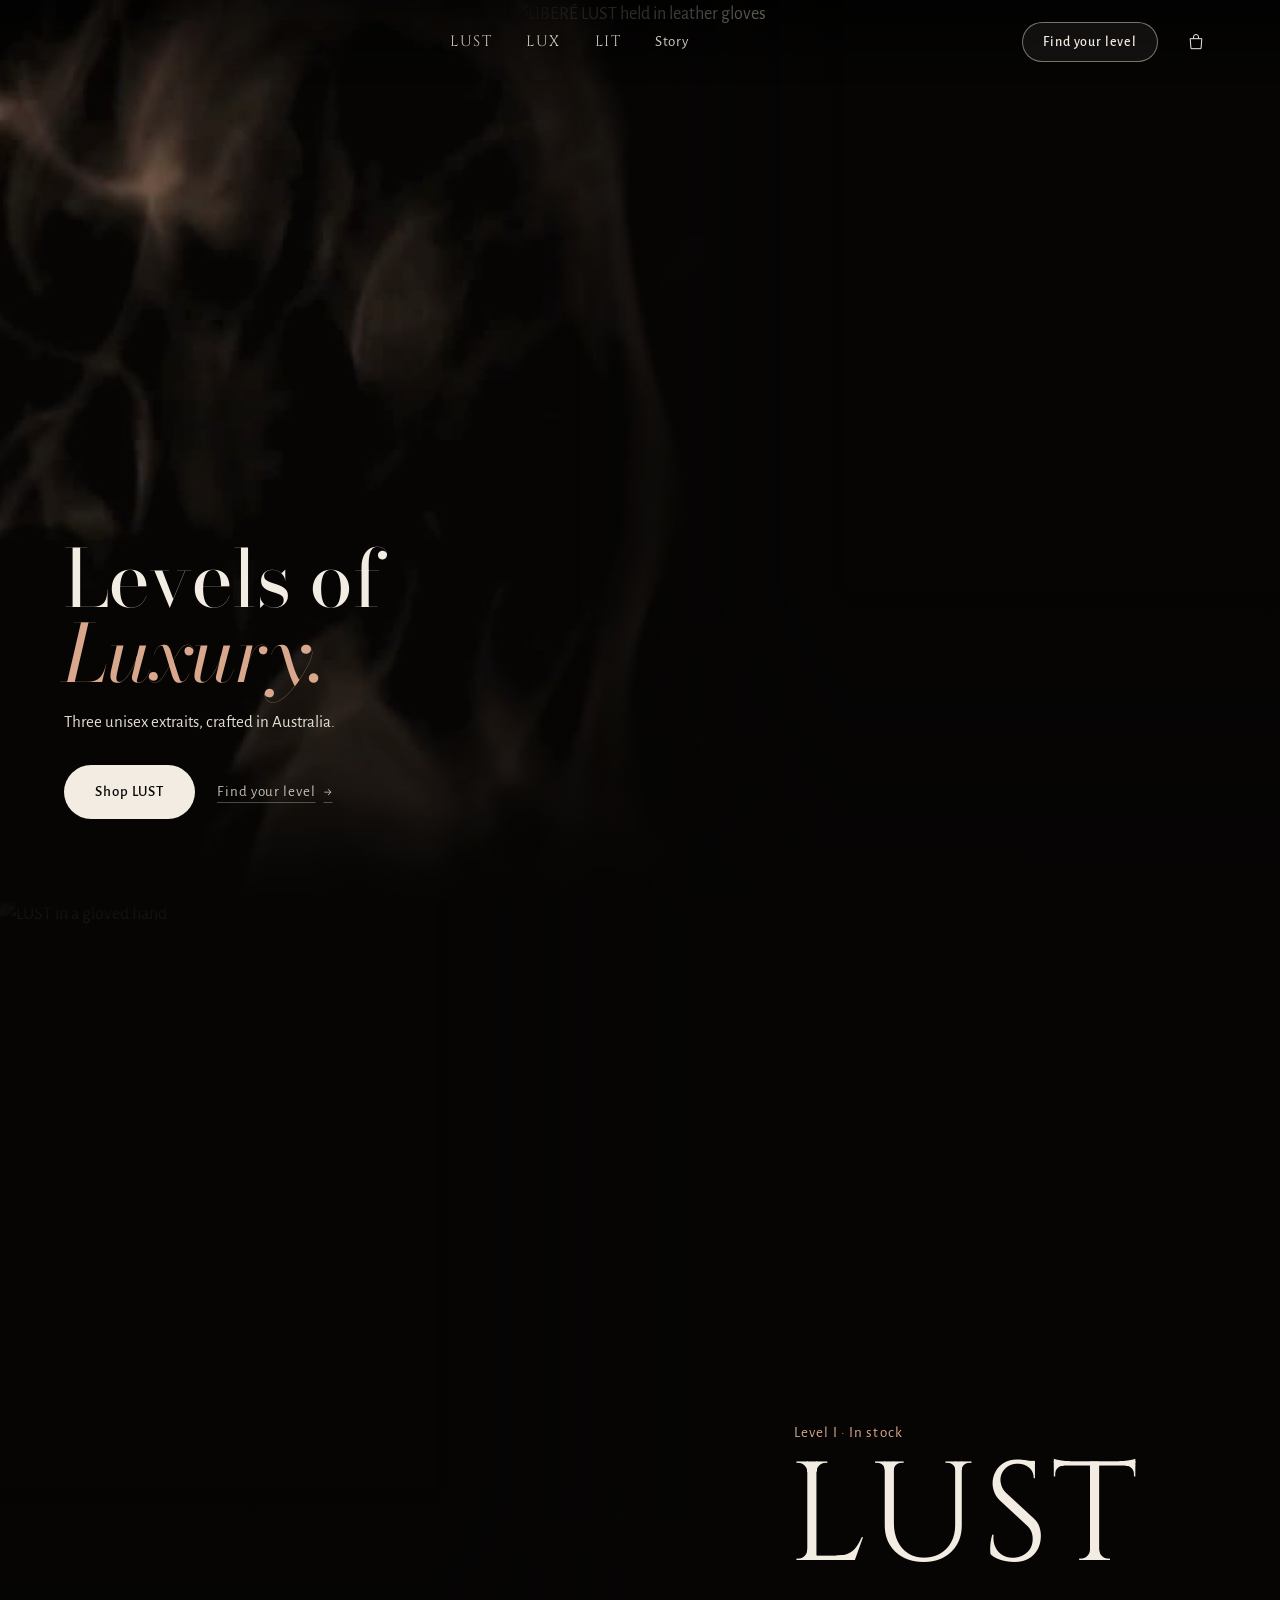
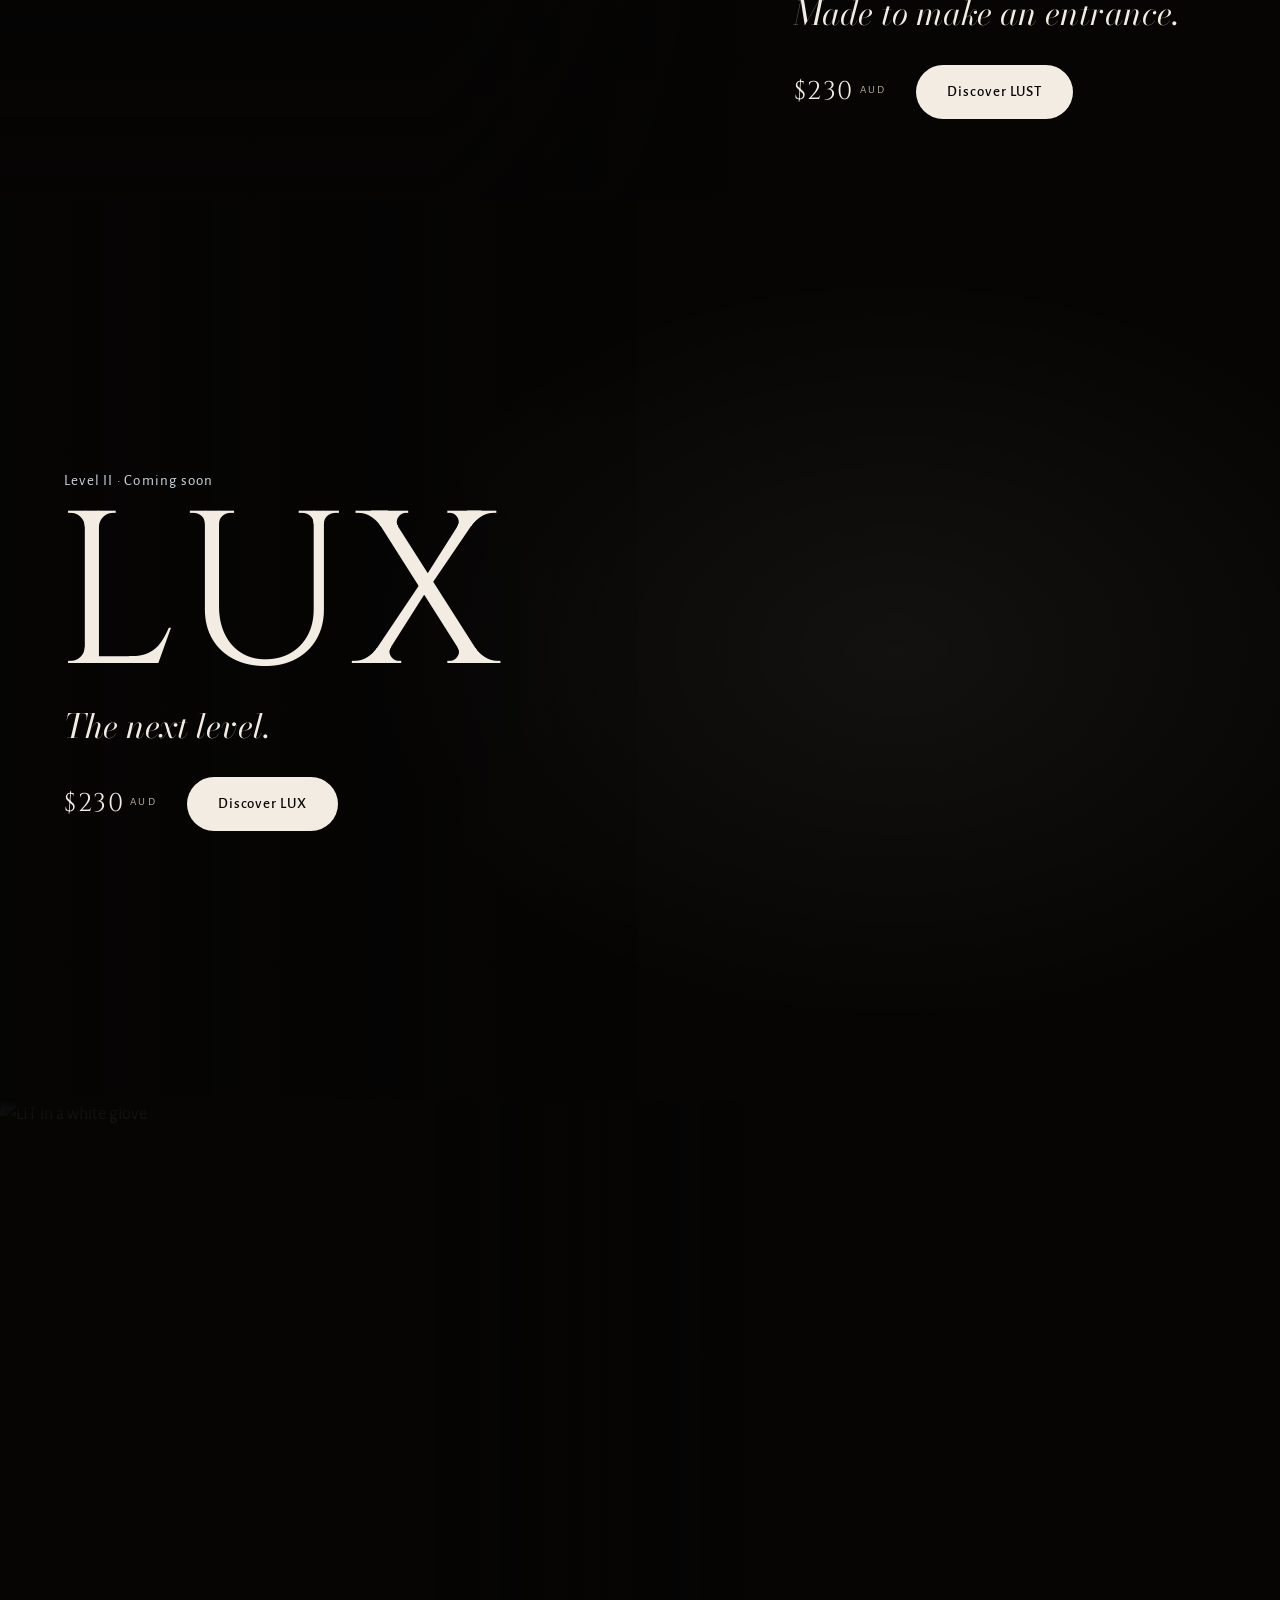
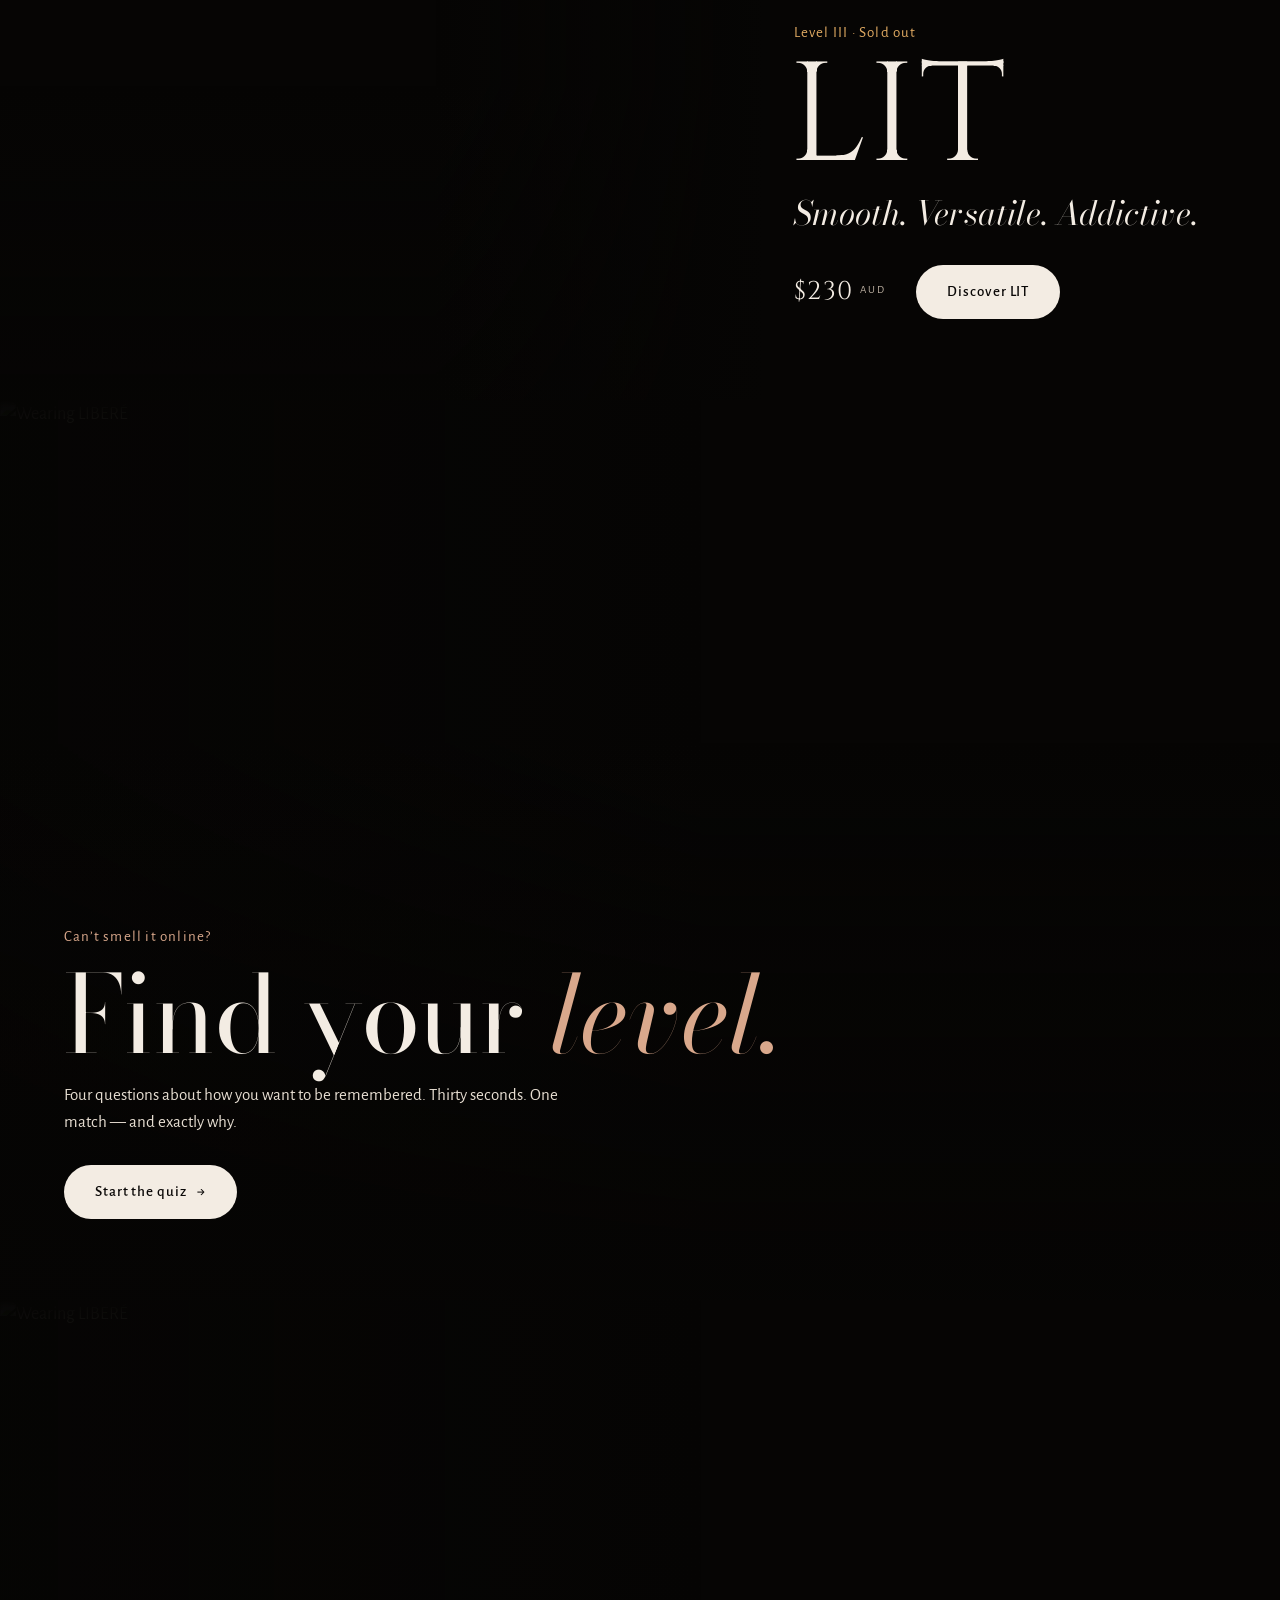
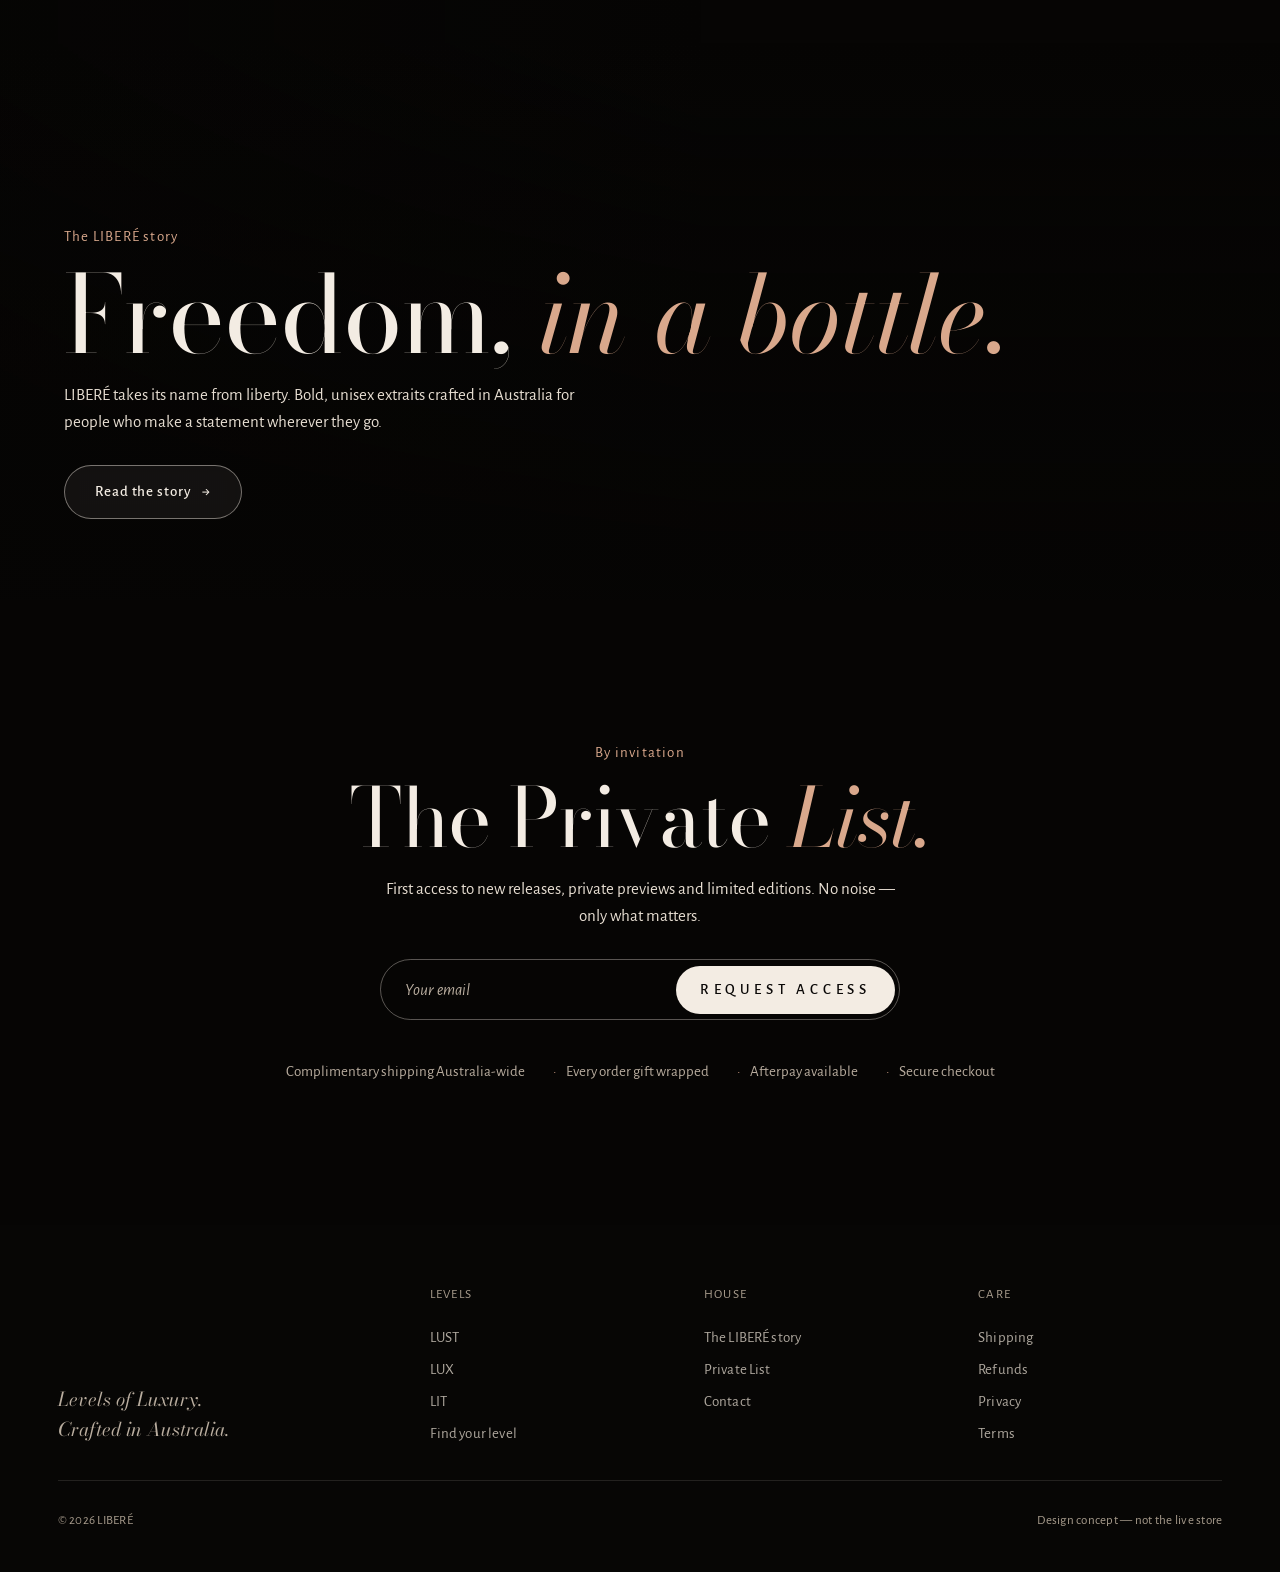
==== index.html @ 833106d1 "Curated product galleries: consistent frame, glowing studio shots, swipe hint" ====
<!doctype html>
<html lang="en">
<head>
<meta charset="utf-8">
<meta name="viewport" content="width=device-width, initial-scale=1, viewport-fit=cover">
<meta name="robots" content="noindex, nofollow">
<title>LIBERÉ — Levels of Luxury · Concept</title>
<meta name="theme-color" content="#0a0807">
<meta name="description" content="LIBERÉ — Levels of Luxury. Three unisex extraits de parfum crafted in Australia.">
<link rel="preconnect" href="https://fonts.googleapis.com">
<link rel="preconnect" href="https://fonts.gstatic.com" crossorigin>
<link href="https://fonts.googleapis.com/css2?family=Bodoni+Moda:ital,opsz,wght@0,6..96,400;0,6..96,500;1,6..96,400&family=Alegreya+Sans:wght@400;500;700&family=Cinzel:wght@400;500&display=swap" rel="stylesheet">
<link rel="preload" as="image" href="https://libere.com.au/cdn/shop/files/IMG_1935_af948a53-e075-42eb-ba9a-92f4c7bffcab.jpg?v=1794709816&width=1800">
<link rel="stylesheet" href="assets/site.css?v=1794880381">
<link rel="stylesheet" href="assets/cinema.css?v=1794880381">
</head>
<body class="cine">

<header class="nav" id="nav">
  <a class="logo" href="index.html" aria-label="LIBERÉ home"><span class="mark"></span></a>
  <ul><li><a href="lust.html"><b>LUST</b></a></li><li><a href="lux.html"><b>LUX</b></a></li><li><a href="lit.html"><b>LIT</b></a></li><li><a href="index.html#story">Story</a></li></ul>
  <div class="tools">
    <a class="pill ghost hide-m" href="quiz.html">Find your level</a>
    <button class="icon-btn" aria-label="Open bag" data-open-bag><svg viewBox="0 0 24 24"><path d="M5 8h14l-1 12H6z"/><path d="M9 8V6a3 3 0 0 1 6 0v2"/></svg><span class="cart-count" data-cart-count>0</span></button>
    <button class="icon-btn burger" id="burger" aria-label="Menu" aria-expanded="false" aria-controls="drawer"><svg viewBox="0 0 24 24"><path d="M4 9h16M4 15h16"/></svg></button>
  </div>
  <nav class="lvl-tabs" aria-label="The levels"><a href="lust.html" data-level="lust"><b>LUST</b></a><a href="lux.html" data-level="lux"><b>LUX</b></a><a href="lit.html" data-level="lit"><b>LIT</b></a></nav>
</header>
<nav class="drawer" id="drawer" aria-hidden="true" aria-label="Menu">
  <div class="dr-top"><a class="logo" href="index.html" aria-label="LIBERÉ home"><span class="mark"></span></a>
    <button class="icon-btn close" id="closeDrawer" aria-label="Close menu"><svg viewBox="0 0 24 24"><path d="m6 6 12 12M18 6 6 18"/></svg></button></div>
  <p class="dr-over">The levels</p>
  <a class="dr-lvl" href="lust.html" data-level="lust">
    <img src="https://libere.com.au/cdn/shop/files/58D95605-EA02-464E-9659-6A3C3EE0C95E.png?v=1794397847&width=240" alt="" loading="lazy">
    <span><small>Level I · In stock · $230</small><b>LUST</b><em>Made to make an entrance.</em></span>
    <i aria-hidden="true">→</i>
  </a>
  <a class="dr-lvl" href="lux.html" data-level="lux">
    <img src="https://libere.com.au/cdn/shop/files/5E4721EE-E9EB-4AA7-B482-68EF5FDF4FAF.png?v=1794397898&width=240" alt="" loading="lazy">
    <span><small>Level II · Coming soon</small><b>LUX</b><em>The next level.</em></span>
    <i aria-hidden="true">→</i>
  </a>
  <a class="dr-lvl" href="lit.html" data-level="lit">
    <img src="https://libere.com.au/cdn/shop/files/F81FF836-EEA6-48CB-A019-D5317E953A60.png?v=1787125360&width=240" alt="" loading="lazy">
    <span><small>Level III · Sold out</small><b>LIT</b><em>Smooth. Versatile. Addictive.</em></span>
    <i aria-hidden="true">→</i>
  </a>
  <div class="dr-more">
    <a href="quiz.html">Find your level <span class="ar" aria-hidden="true">→</span></a>
    <a href="index.html#story">The LIBERÉ story</a>
    <a href="index.html#private">Private List</a>
    <a href="https://libere.com.au/pages/contact" target="_blank" rel="noopener">Contact</a>
  </div>
  <button class="pill ghost dr-bag" data-open-bag>Your bag · <span data-cart-count>0</span></button>
</nav>
<nav class="sec-index" id="secIndex" aria-label="On this page">
  <a href="#top" data-sec="top" aria-label="Top"><em>Top</em><span>·</span></a><a href="#lust" data-sec="lust"><em>LUST</em><span>I</span></a><a href="#lux" data-sec="lux"><em>LUX</em><span>II</span></a><a href="#lit" data-sec="lit"><em>LIT</em><span>III</span></a><a href="#story" data-sec="story"><em>Story</em><span>·</span></a>
</nav>
<main id="top">
<section class="panel in split hero-home" data-level="lust">
  <video class="hero-film" style="--fo:.85;object-position:30% 50%" autoplay muted loop playsinline preload="auto" poster="assets/film/home-smoke.jpg?v=2" aria-hidden="true"><source src="assets/film/home-smoke.mp4?v=2" type="video/mp4"></video>
  <img class="bg" src="https://libere.com.au/cdn/shop/files/IMG_1935_af948a53-e075-42eb-ba9a-92f4c7bffcab.jpg?v=1794709816&width=1800" alt="LIBERÉ LUST held in leather gloves" style="object-position:55% 40%">
  <div class="panel-in">
    <h1 class="big">Levels of <em>Luxury.</em></h1>
    <p class="copy">Three unisex extraits, crafted in Australia.</p>
    <div class="acts"><a class="pill solid" href="lust.html">Shop LUST</a><a class="tlink" href="quiz.html">Find your level <span class="ar" aria-hidden="true">→</span></a></div>
  </div>
</section>

<section class="panel split flip" id="lust" data-level="lust">
  <img class="bg" src="https://libere.com.au/cdn/shop/files/IMG_4627.jpg?v=1791805625&width=1800" alt="LUST in a gloved hand" loading="lazy">
  <div class="panel-in">
    <p class="over">Level I · In stock</p>
    <h2 class="huge">LUST</h2>
    <p class="line">Made to make an entrance.</p>
    <div class="acts"><span class="price">$230<small>AUD</small></span><a class="pill solid" href="lust.html">Discover LUST</a></div>
  </div>
</section>

<section class="panel shot" id="lux" data-level="lux">
  <img class="bg" src="https://libere.com.au/cdn/shop/files/5E4721EE-E9EB-4AA7-B482-68EF5FDF4FAF.png?v=1794397898&width=1800" alt="LIBERÉ LUX" loading="lazy">
  <video class="hero-film lazy-film" data-film="lux-water" style="--fo:0.7" muted loop playsinline preload="none" data-src="assets/film/lux-water.mp4?v=3" aria-hidden="true"></video>
  <div class="panel-in">
    <p class="over">Level II · Coming soon</p>
    <h2 class="huge">LUX</h2>
    <p class="line">The next level.</p>
    <div class="acts"><span class="price">$230<small>AUD</small></span><a class="pill solid" href="lux.html">Discover LUX</a></div>
  </div>
</section>

<section class="panel split flip" id="lit" data-level="lit">
  <img class="bg" src="https://libere.com.au/cdn/shop/files/DSC01627-Enhanced-NR.jpg?v=1786964792&width=1800" alt="LIT in a white glove" loading="lazy">
  <div class="panel-in">
    <p class="over">Level III · Sold out</p>
    <h2 class="huge">LIT</h2>
    <p class="line">Smooth. Versatile. Addictive.</p>
    <div class="acts"><span class="price">$230<small>AUD</small></span><a class="pill solid" href="lit.html">Discover LIT</a></div>
  </div>
</section>
<section class="panel" data-level="lust">
  <img class="bg" src="https://libere.com.au/cdn/shop/files/DSC01608-Enhanced-NR.jpg?v=1786964887&width=1800" alt="Wearing LIBERÉ" loading="lazy" style="object-position:50% 35%">
  <div class="panel-in">
    <p class="over">Can’t smell it online?</p>
    <h2 class="big">Find your <em>level.</em></h2>
    <p class="copy">Four questions about how you want to be remembered. Thirty seconds. One match — and exactly why.</p>
    <div class="acts"><a class="pill solid" href="quiz.html">Start the quiz <span class="ar" aria-hidden="true">→</span></a></div>
  </div>
</section>
<section class="panel" id="story" data-level="lust">
  <img class="bg" src="https://libere.com.au/cdn/shop/files/IMG_4625.jpg?v=1791801285&width=1800" alt="Wearing LIBERÉ" loading="lazy" style="object-position:50% 25%">
  <div class="panel-in">
    <p class="over">The LIBERÉ story</p>
    <h2 class="big">Freedom, <em>in a bottle.</em></h2>
    <p class="copy">LIBERÉ takes its name from liberty. Bold, unisex extraits crafted in Australia for people who make a statement wherever they go.</p>
    <div class="acts"><a class="pill ghost" href="https://libere.com.au/pages/libere-story" target="_blank" rel="noopener">Read the story <span class="ar" aria-hidden="true">→</span></a></div>
  </div>
</section>
<section class="quiet" id="private">
  <p class="over">By invitation</p>
  <h2 class="big">The Private <em>List.</em></h2>
  <p class="copy">First access to new releases, private previews and limited editions. No noise — only what matters.</p>
  <form class="join" id="join"><input type="email" required placeholder="Your email" aria-label="Email"><button type="submit">Request access</button></form>
  <div class="promise"><span>Complimentary shipping Australia-wide</span><span>Every order gift wrapped</span><span>Afterpay available</span><span>Secure checkout</span></div>
</section>
</main>

<footer>
  <div class="brand"><span class="mark" style="height:84px;margin:0 0 16px -8px" role="img" aria-label="LIBERÉ"></span><p class="foot-line">Levels of Luxury.<br>Crafted in Australia.</p></div>
  <div><h5>Levels</h5><ul><li><a href="lust.html">LUST</a></li><li><a href="lux.html">LUX</a></li><li><a href="lit.html">LIT</a></li><li><a href="quiz.html">Find your level</a></li></ul></div>
  <div><h5>House</h5><ul><li><a href="index.html#story">The LIBERÉ story</a></li><li><a href="index.html#private">Private List</a></li><li><a href="https://libere.com.au/pages/contact" target="_blank" rel="noopener">Contact</a></li></ul></div>
  <div><h5>Care</h5><ul><li><a href="https://libere.com.au/policies/shipping-policy" target="_blank" rel="noopener">Shipping</a></li><li><a href="https://libere.com.au/policies/refund-policy" target="_blank" rel="noopener">Refunds</a></li><li><a href="https://libere.com.au/policies/privacy-policy" target="_blank" rel="noopener">Privacy</a></li><li><a href="https://libere.com.au/policies/terms-of-service" target="_blank" rel="noopener">Terms</a></li></ul></div>
  <div class="legal"><span>© 2026 LIBERÉ</span><span>Design concept — not the live store</span></div>
</footer>
<script src="assets/shop.js?v=1794880381"></script>
<script src="assets/cinema.js?v=1794880381"></script>
</body>
</html>
---- assets/site.css ----
:root{
  /* Same black elegance — layered into warm shades instead of flat #000 */
  --onyx:#0b0a09; --obsidian:#121110; --espresso:#1a1714; --graphite:#25211d; --smoke:#3a352f;
  --platinum:#ece7df; --silver:#bdb7ae; --mist:#8a847b;
  --rose:#c99a80; --ice:#c9d2d8; --saffron:#c9a165;
  --accent:var(--rose);
  --line:rgba(236,231,223,.11);
  --serif:"Bodoni Moda",Georgia,serif;
  --display:"Cormorant Garamond",Georgia,serif;
  --sans:"Alegreya Sans",system-ui,sans-serif;
  --gutter:clamp(16px,4.5vw,64px);
  --ease:cubic-bezier(.22,.8,.2,1);
}
*{box-sizing:border-box;margin:0;padding:0}
html{-webkit-text-size-adjust:100%;scroll-behavior:smooth;overflow-x:clip}
body{overflow-x:clip;background:var(--onyx);color:var(--silver);font-family:var(--display);font-size:18px;line-height:1.6;-webkit-font-smoothing:antialiased}
img{display:block;max-width:100%}
a{color:inherit;text-decoration:none}
button,input{font:inherit;color:inherit}
.eyebrow{font-family:var(--sans);font-size:11px;letter-spacing:.38em;text-transform:uppercase;color:var(--mist)}
.h-display{font-family:var(--serif);font-weight:400;color:var(--platinum);letter-spacing:.06em;line-height:1.02}
.wrap{padding-inline:var(--gutter);max-width:1440px;margin-inline:auto}
.btn{display:inline-flex;align-items:center;justify-content:center;gap:.8em;min-height:52px;padding:0 2.2em;border:1px solid rgba(236,231,223,.35);font-family:var(--sans);font-size:12px;letter-spacing:.32em;text-transform:uppercase;color:var(--platinum);background:transparent;cursor:pointer;position:relative;overflow:hidden;transition:color .5s var(--ease),border-color .5s}
.btn::before{content:"";position:absolute;inset:0;background:var(--platinum);transform:translateY(101%);transition:transform .6s var(--ease)}
.btn span{position:relative}
.btn:hover{color:var(--onyx);border-color:var(--platinum)}
.btn:hover::before{transform:none}
.btn.solid{background:var(--platinum);color:var(--onyx);border-color:var(--platinum)}
.btn.solid::before{background:var(--accent)}
.btn[disabled]{opacity:.4;pointer-events:none}

/* ---------- NAV ---------- */
.nav{position:fixed;inset:0 0 auto;z-index:50;display:flex;align-items:center;justify-content:space-between;padding:14px var(--gutter);padding-top:max(14px,env(safe-area-inset-top));transition:background .5s,backdrop-filter .5s,border-color .5s;border-bottom:1px solid transparent}
.nav.scrolled{background:rgba(11,10,9,.72);backdrop-filter:blur(18px) saturate(1.2);-webkit-backdrop-filter:blur(18px);border-color:var(--line)}
/* logo rendered as a luminance mask so it becomes brushed platinum on any shade */
.mark{display:block;aspect-ratio:1;background:linear-gradient(135deg,#f4f0ea,#a19b92 48%,#ece7df 70%,#8f8a82);
  -webkit-mask:url("https://libere.com.au/cdn/shop/files/jjjjjjjjj.png?v=1783247509&width=360") center/contain no-repeat;mask:url("https://libere.com.au/cdn/shop/files/jjjjjjjjj.png?v=1783247509&width=360") center/contain no-repeat luminance}
.nav .logo .mark{height:52px}
.nav ul{display:flex;gap:38px;list-style:none;font-family:var(--sans);font-size:11.5px;letter-spacing:.3em;text-transform:uppercase}
.nav ul a{opacity:.7;transition:opacity .3s}
.nav ul a:hover{opacity:1}
.nav .tools{display:flex;gap:18px;align-items:center}
.icon-btn{width:40px;height:40px;display:grid;place-items:center;background:none;border:0;cursor:pointer;color:var(--platinum);position:relative}
.icon-btn svg{width:20px;height:20px;stroke:currentColor;fill:none;stroke-width:1.2}
.cart-count{position:absolute;top:4px;right:2px;font-family:var(--sans);font-size:9px;background:var(--accent);color:var(--onyx);width:15px;height:15px;border-radius:50%;display:grid;place-items:center;transition:transform .4s var(--ease)}
.burger{display:none}
.drawer{position:fixed;inset:0;z-index:60;background:var(--obsidian);display:flex;flex-direction:column;justify-content:center;padding:var(--gutter);clip-path:inset(0 0 100% 0);transition:clip-path .8s var(--ease)}
.drawer.open{clip-path:inset(0)}
.drawer a{font-family:var(--serif);font-size:clamp(34px,10vw,56px);color:var(--platinum);letter-spacing:.04em;padding:6px 0;opacity:0;transform:translateY(20px);transition:.6s var(--ease)}
.drawer.open a{opacity:1;transform:none}
.drawer.open a:nth-child(2){transition-delay:.06s}.drawer.open a:nth-child(3){transition-delay:.12s}.drawer.open a:nth-child(4){transition-delay:.18s}
.drawer .close{position:absolute;top:max(18px,env(safe-area-inset-top));right:var(--gutter)}
.drawer .eyebrow{margin-top:40px}
@media (max-width:860px){.nav ul{display:none}.burger{display:grid}.nav .logo .mark{height:44px}.nav .tools .hide-m{display:none}}

/* ---------- HERO (3D) ---------- */
.hero{position:relative;min-height:100svh;display:grid;grid-template-columns:1fr 1.05fr;align-items:center;overflow:hidden;
  background:linear-gradient(180deg,#030303 0%,#030303 70%,var(--onyx) 100%)}
.hero::after{content:"";position:absolute;inset:0;pointer-events:none;background:url("data:image/svg+xml,%3Csvg xmlns='http://www.w3.org/2000/svg' width='160' height='160'%3E%3Cfilter id='n'%3E%3CfeTurbulence baseFrequency='.9' numOctaves='3'/%3E%3C/filter%3E%3Crect width='160' height='160' filter='url(%23n)' opacity='.05'/%3E%3C/svg%3E");mix-blend-mode:overlay}
.hero-copy{position:relative;z-index:2;padding:120px var(--gutter) 60px}
.hero-copy .eyebrow{margin-bottom:26px;display:flex;align-items:center;gap:14px}
.hero-copy .eyebrow::before{content:"";width:38px;height:1px;background:var(--accent);transition:background 1s}
.hero h1{font-family:"Cinzel",var(--serif);font-weight:400;font-size:clamp(54px,8.4vw,136px);letter-spacing:.04em}
.hero h1 .name{display:block;font-style:italic;font-family:var(--display);font-weight:300;font-size:.62em;letter-spacing:.32em;color:var(--accent);margin-top:.12em;transition:color 1s}
.hero .tagline{font-family:var(--display);font-style:italic;font-size:clamp(20px,2vw,26px);color:var(--platinum);opacity:.85;margin:28px 0 8px}
.hero .notes{font-family:var(--sans);font-size:13px;letter-spacing:.2em;text-transform:uppercase;color:var(--mist);margin-bottom:36px}
.hero .cta{display:flex;gap:14px;flex-wrap:wrap;align-items:center}
.hero .price{font-family:var(--serif);color:var(--platinum);font-size:20px;margin-right:12px}
.swap{transition:opacity .45s,transform .6s var(--ease)}
.swapping .swap{opacity:0;transform:translateY(10px)}
.stage3d{position:relative;height:100svh;z-index:1}
/* soft studio glow behind the rendered bottle, tinted by the fragrance accent */
/* studio backlight: a warm graphite softbox behind the bottle so black glass reads as a silhouette,
   plus a pool of light on the floor. Tinted by each fragrance's accent; edges fall back to black. */
.stage3d::before{content:"";position:absolute;inset:0;pointer-events:none;transition:background 1.2s;
  background:
    radial-gradient(ellipse 26% 9% at 50% 82%, color-mix(in srgb,var(--accent) 26%,transparent), transparent 100%),
    radial-gradient(ellipse 44% 54% at 50% 45%, color-mix(in srgb,var(--accent) 14%,#57504a) 0%, color-mix(in srgb,var(--accent) 10%,#3d3631) 42%, color-mix(in srgb,var(--accent) 5%,#1d1a17) 66%, transparent 90%)}
@media (max-width:860px){
  .stage3d::before{background:
    radial-gradient(ellipse 40% 8% at 50% 84%, color-mix(in srgb,var(--accent) 26%,transparent), transparent 100%),
    radial-gradient(ellipse 62% 50% at 50% 46%, color-mix(in srgb,var(--accent) 14%,#57504a) 0%, color-mix(in srgb,var(--accent) 10%,#3d3631) 44%, color-mix(in srgb,var(--accent) 5%,#1d1a17) 68%, transparent 92%)}
}
#bottle{position:absolute;inset:0;width:100%;height:100%;touch-action:pan-y;cursor:grab;opacity:0;transition:opacity 1.2s var(--ease);
  /* feather the rendered floor into the page (GPU mask, no per-frame cost) */
  -webkit-mask:linear-gradient(90deg,transparent 4%,#000 24%,#000 76%,transparent 96%),linear-gradient(180deg,#000 80%,transparent 99%);-webkit-mask-composite:source-in;
  mask:linear-gradient(90deg,transparent 4%,#000 24%,#000 76%,transparent 96%),linear-gradient(180deg,#000 80%,transparent 99%);mask-composite:intersect}
#bottle.ready{opacity:1}
#bottle:active{cursor:grabbing}
.stage-loader{position:absolute;left:50%;top:46%;transform:translate(-50%,-50%);font-family:var(--sans);font-size:10px;letter-spacing:.34em;text-transform:uppercase;color:var(--mist);transition:opacity .6s}
.stage-loader.gone{opacity:0}
.drag-hint{position:absolute;bottom:9%;left:50%;transform:translateX(-50%);font-family:var(--sans);font-size:10px;letter-spacing:.34em;text-transform:uppercase;color:var(--mist);display:flex;gap:10px;align-items:center;white-space:nowrap}
.drag-hint i{width:24px;height:1px;background:var(--mist);display:block}
.fallback-img{position:absolute;inset:12% 18%;object-fit:contain;mix-blend-mode:lighten;display:none}
.no-frames .fallback-img{display:block}
.no-frames #bottle,.no-frames .stage-loader{display:none}
.picker{display:flex;gap:30px;margin:0 0 30px}
.picker button{background:none;border:0;cursor:pointer;font-family:var(--sans);font-size:11px;letter-spacing:.34em;color:var(--mist);text-transform:uppercase;padding:8px 0;display:flex;flex-direction:column-reverse;align-items:flex-start;gap:10px;transition:color .4s}
.picker button::after{content:"";width:18px;height:1px;background:currentColor;transition:width .5s var(--ease)}
.picker button[aria-selected=true]{color:var(--platinum)}
.picker button[aria-selected=true]::after{width:46px;background:var(--accent)}
.scroll-cue{position:absolute;left:var(--gutter);bottom:28px;z-index:2;font-family:var(--sans);font-size:10px;letter-spacing:.34em;text-transform:uppercase;color:var(--mist);display:flex;align-items:center;gap:12px}
.scroll-cue i{width:1px;height:42px;background:linear-gradient(var(--platinum),transparent);animation:drip 2.2s infinite}
@keyframes drip{0%{transform:scaleY(0);transform-origin:top}50%{transform:scaleY(1);transform-origin:top}51%{transform-origin:bottom}100%{transform:scaleY(0);transform-origin:bottom}}
@media (max-width:860px){
  .hero{grid-template-columns:1fr;grid-template-rows:auto auto;align-items:start;min-height:auto}
  .stage3d{order:-1;height:62svh;min-height:420px}
  .hero-copy{padding:8px var(--gutter) 56px;text-align:center}
  .hero-copy .eyebrow{justify-content:center}
  .hero .cta{justify-content:center}
  .picker{justify-content:center;gap:24px;margin:-6px 0 26px}
  .picker button{align-items:center;gap:8px;padding:6px 0}
  .picker button::after{width:12px}
  .picker button[aria-selected=true]::after{width:28px}
  .scroll-cue{display:none}
  .drag-hint{bottom:2%}
}

/* ---------- MARQUEE ---------- */
.marquee{border-block:1px solid var(--line);background:var(--obsidian);overflow:hidden;padding:18px 0}
.marquee .track{display:flex;width:max-content;animation:mq 38s linear infinite}
.marquee span{font-family:var(--sans);font-size:11px;letter-spacing:.38em;text-transform:uppercase;color:var(--silver);padding:0 28px;white-space:nowrap;display:flex;align-items:center;gap:56px}
.marquee span::after{content:"✦";color:var(--accent);font-size:8px;transition:color 1s}
@keyframes mq{to{transform:translateX(-50%)}}

/* ---------- COLLECTION (3D tilt cards) ---------- */
.section{padding-block:clamp(80px,12vw,160px)}
.sec-head{display:flex;justify-content:space-between;align-items:end;gap:24px;margin-bottom:clamp(40px,6vw,80px);flex-wrap:wrap}
.sec-head h2{font-size:clamp(38px,5.5vw,80px)}
.sec-head h2 em{font-family:var(--display);font-weight:300;color:var(--mist)}
.sec-head p{max-width:360px;color:var(--mist)}
.grid3{display:grid;grid-template-columns:repeat(3,1fr);gap:clamp(14px,2vw,28px)}
.card{--rx:0deg;--ry:0deg;--gx:50%;--gy:30%;--c:var(--rose);perspective:1100px;cursor:pointer}
.card .tilt{position:relative;aspect-ratio:3/4;transform-style:preserve-3d;transform:rotateX(var(--rx)) rotateY(var(--ry));transition:transform .7s var(--ease);
  background:linear-gradient(170deg,var(--graphite),var(--obsidian) 55%,var(--onyx));border:1px solid var(--line);overflow:visible}
.card.active .tilt{transition:transform .12s linear}
.card .halo{position:absolute;inset:8% 4% 14%;border-radius:50%;background:radial-gradient(closest-side,color-mix(in srgb,var(--c) 16%,#57504a),color-mix(in srgb,var(--c) 8%,#2c2723) 55%,transparent);filter:blur(18px);transform:translateZ(-30px);opacity:.85;transition:opacity .6s}
.card:hover .halo{opacity:1}
.card .bottle{position:absolute;inset:6% 8% 12%;transform:translateZ(70px);transform-style:preserve-3d}
.card .bottle img{width:100%;height:100%;object-fit:contain;
  -webkit-mask:linear-gradient(180deg,#000 78%,transparent 98%);mask:linear-gradient(180deg,#000 78%,transparent 98%);animation:float 6s ease-in-out infinite;filter:drop-shadow(0 30px 30px rgba(0,0,0,.7))}
.card:nth-child(2) .bottle img{animation-delay:-2s}.card:nth-child(3) .bottle img{animation-delay:-4s}
@keyframes float{0%,100%{transform:translateY(0)}50%{transform:translateY(-12px)}}
.card .glare{position:absolute;inset:0;pointer-events:none;background:radial-gradient(circle at var(--gx) var(--gy),rgba(255,255,255,.14),transparent 45%);mix-blend-mode:screen;opacity:0;transition:opacity .5s;transform:translateZ(1px)}
.card:hover .glare{opacity:1}
.card .tag{position:absolute;top:18px;left:18px;transform:translateZ(40px);font-family:var(--sans);font-size:10px;letter-spacing:.3em;text-transform:uppercase;padding:6px 10px;border:1px solid var(--line);background:rgba(11,10,9,.5);backdrop-filter:blur(6px)}
.card .num{position:absolute;top:14px;right:20px;transform:translateZ(30px);font-family:var(--serif);font-style:italic;color:var(--smoke);font-size:44px}
.card .meta{display:flex;justify-content:space-between;align-items:baseline;padding:22px 2px 0;gap:10px}
.card h3{font-family:var(--serif);font-weight:400;color:var(--platinum);font-size:22px;letter-spacing:.14em}
.card .sub{font-family:var(--display);font-style:italic;color:var(--mist);font-size:17px}
.card .p{font-family:var(--serif);color:var(--platinum)}
@media (max-width:860px){
  .grid3{grid-template-columns:none;grid-auto-flow:column;grid-auto-columns:78%;overflow-x:auto;scroll-snap-type:x mandatory;margin-inline:calc(var(--gutter)*-1);padding:10px var(--gutter) 30px;scrollbar-width:none}
  .grid3::-webkit-scrollbar{display:none}
  .card{scroll-snap-align:center}
}

/* ---------- SPOTLIGHT (scroll-driven 3D) ---------- */
.compo{position:relative;height:100svh;min-height:600px;background:#030303}
.compo-stage{position:relative;height:100%;overflow:hidden;
  background:#030303}
#compoCanvas{position:absolute;inset:0;width:100%;height:100%}
.compo-copy{position:absolute;left:var(--gutter);top:50%;width:min(36vw,440px);z-index:2}
.cp{position:absolute;left:0;top:0;width:100%;opacity:0;transform:translateY(calc(-50% + 18px));transition:opacity .7s ease,transform 1s var(--ease);pointer-events:none}
.cp.on{opacity:1;transform:translateY(-50%)}
.cp .eyebrow{color:var(--n,var(--saffron));margin-bottom:18px;display:flex;align-items:center;gap:12px}
.cp .eyebrow::before{content:"";width:28px;height:1px;background:currentColor}
.cp h3{font-family:var(--serif);font-weight:400;font-size:clamp(34px,4.4vw,62px);color:var(--platinum);line-height:1.05;margin-bottom:18px}
.cp h3 em{font-family:var(--display);font-weight:300}
.cp p{color:var(--silver);font-size:19px;max-width:380px}
.cp .big{font-family:var(--display);font-weight:300;font-size:clamp(56px,6.5vw,96px);color:var(--n);line-height:1;margin-top:22px}
.cp .big .pc{font-size:.55em;margin-left:.04em}
.cp .big sup{font-size:.3em;vertical-align:top;margin-left:4px;color:var(--mist);font-family:var(--sans)}
.cp .row{display:flex;gap:34px;margin-top:26px;font-family:var(--sans);font-size:11px;letter-spacing:.24em;text-transform:uppercase;color:var(--mist)}
.cp .row b{display:block;font-family:var(--display);font-weight:400;font-size:40px;color:var(--platinum);letter-spacing:0;text-transform:none;margin-bottom:6px}
.compo-replay{position:absolute;right:var(--gutter);bottom:22px;z-index:3;background:none;border:1px solid rgba(236,231,223,.3);color:var(--platinum);
  font-family:var(--sans);font-size:11px;letter-spacing:.3em;text-transform:uppercase;padding:12px 18px;cursor:pointer;opacity:0;pointer-events:none;transition:opacity .8s,border-color .3s}
.compo-replay.show{opacity:1;pointer-events:auto}
.compo-replay:hover{border-color:var(--platinum)}
.compo-note{position:absolute;left:var(--gutter);bottom:22px;z-index:2;font-style:italic;font-size:14px;color:var(--smoke);max-width:520px}
@media (max-width:860px){
  .compo-copy{top:auto;bottom:calc(64px + env(safe-area-inset-bottom));left:var(--gutter);right:var(--gutter);width:auto;height:0}
  .cp{top:auto;bottom:0;transform:translateY(18px);padding:22px 20px;background:rgba(10,9,8,.72);backdrop-filter:blur(12px);-webkit-backdrop-filter:blur(12px);border:1px solid var(--line)}
  .cp.on{transform:none}
  .cp h3{font-size:30px;margin-bottom:10px}
  .cp p{font-size:16px}
  .cp .big{font-size:46px;margin-top:10px}
  .cp .row{gap:24px;margin-top:14px}.cp .row b{font-size:28px}
  .compo-replay{top:calc(70px + env(safe-area-inset-top));bottom:auto;padding:10px 14px}
  .compo-note{font-size:12px;bottom:calc(18px + env(safe-area-inset-bottom));right:var(--gutter)}
}

/* ---------- EDITORIAL ---------- */
.editorial{position:relative;height:clamp(560px,110vh,1100px);overflow:hidden;display:grid;align-items:end}
.editorial .bg{position:absolute;inset:-12% 0;background-size:cover;background-position:center 30%;will-change:transform}
.editorial::before{content:"";position:absolute;inset:0;z-index:1;background:linear-gradient(0deg,var(--onyx) 2%,rgba(11,10,9,.2) 45%,rgba(11,10,9,.55))}
.editorial .copy{position:relative;z-index:2;padding:0 var(--gutter) clamp(50px,9vw,120px)}
.editorial blockquote{font-family:var(--display);font-style:italic;font-weight:300;color:var(--platinum);font-size:clamp(38px,6.4vw,104px);line-height:1;max-width:14ch}
.editorial cite{display:block;margin-top:26px;font-style:normal}

/* ---------- STANDARD ---------- */
.pillars{display:grid;grid-template-columns:repeat(4,1fr);border-top:1px solid var(--line)}
.pillar{padding:44px 28px 40px 0;border-right:1px solid var(--line);margin-right:28px}
.pillar:last-child{border:0;margin:0}
.pillar svg{width:34px;height:34px;stroke:var(--accent);fill:none;stroke-width:1;margin-bottom:28px;transition:stroke 1s}
.pillar h4{font-family:var(--serif);font-weight:400;font-size:21px;color:var(--platinum);margin-bottom:10px;letter-spacing:.03em}
.pillar p{color:var(--mist);font-size:17px}
@media (max-width:860px){.pillars{grid-template-columns:1fr 1fr}.pillar{margin:0;padding:32px 16px 30px 0;border-right:0;border-bottom:1px solid var(--line)}.pillar:nth-child(odd){padding-right:16px;border-right:1px solid var(--line)}.pillar:nth-child(even){padding-left:16px}}

/* ---------- SOCIAL STRIP (3D coverflow) ---------- */
.flow{display:flex;gap:16px;overflow-x:auto;scroll-snap-type:x mandatory;padding:20px var(--gutter) 40px;perspective:1400px;scrollbar-width:none}
.flow::-webkit-scrollbar{display:none}
.flow figure{flex:0 0 clamp(220px,26vw,340px);aspect-ratio:4/5;scroll-snap-align:center;transform-style:preserve-3d;transition:transform .5s var(--ease),filter .5s;background:var(--graphite);overflow:hidden}
.flow img{width:100%;height:100%;object-fit:cover}

/* ---------- PRIVATE LIST ---------- */
.private{text-align:center;background:radial-gradient(60% 80% at 50% 0%,var(--espresso),var(--onyx));border-top:1px solid var(--line)}
.private h2{font-size:clamp(40px,6vw,88px);margin:18px 0}
.private p{max-width:460px;margin:0 auto 40px;color:var(--mist)}
.join{display:flex;max-width:520px;margin:0 auto;border-bottom:1px solid rgba(236,231,223,.3)}
.join input{flex:1;min-width:0;background:none;border:0;padding:18px 4px;font-family:var(--display);font-size:20px;color:var(--platinum);outline:none}
.join input::placeholder{color:var(--smoke);font-style:italic}
.join button{background:none;border:0;cursor:pointer;font-family:var(--sans);font-size:11px;letter-spacing:.32em;text-transform:uppercase;color:var(--platinum);padding:0 6px}
.join.done{border-color:var(--accent)}
.fine{margin-top:22px;font-style:italic;color:var(--smoke)}

/* ---------- FOOTER ---------- */
footer{border-top:1px solid var(--line);padding:60px var(--gutter) max(40px,env(safe-area-inset-bottom));display:grid;grid-template-columns:1.4fr 1fr 1fr 1fr;gap:30px;font-family:var(--sans);font-size:13px;letter-spacing:.08em}
footer img{height:70px;mix-blend-mode:lighten;margin-bottom:16px}
footer h5{font-size:10px;letter-spacing:.34em;text-transform:uppercase;color:var(--mist);font-weight:400;margin-bottom:16px}
footer li{list-style:none;padding:4px 0}
footer li a{opacity:.75}
footer li a:hover{opacity:1}
.legal{grid-column:1/-1;display:flex;justify-content:space-between;flex-wrap:wrap;gap:10px;padding-top:30px;border-top:1px solid var(--line);color:var(--smoke);font-size:11px;letter-spacing:.14em}
@media (max-width:860px){footer{grid-template-columns:1fr 1fr}footer .brand{grid-column:1/-1}}

/* ---------- mini cart toast ---------- */
.toast{position:fixed;z-index:70;left:50%;bottom:max(20px,env(safe-area-inset-bottom));transform:translate(-50%,140%);background:var(--platinum);color:var(--onyx);font-family:var(--sans);font-size:12px;letter-spacing:.2em;text-transform:uppercase;padding:16px 26px;transition:transform .6s var(--ease);white-space:nowrap}
.toast.show{transform:translate(-50%,0)}

/* ---------- reveal ---------- */
.rv{opacity:0;transform:translateY(34px);transition:opacity 1.1s var(--ease),transform 1.1s var(--ease)}
.rv.in{opacity:1;transform:none}
@media (prefers-reduced-motion:reduce){*,*::before,*::after{animation:none!important;transition-duration:.01ms!important}.rv{opacity:1;transform:none}}

/* =====================================================================
   Shop layer: cart drawer, waitlist dialog, mobile buy bar
   ===================================================================== */
html.locked{overflow:hidden}
:focus-visible{outline:1px solid var(--platinum);outline-offset:4px}
.btn:focus-visible{outline-offset:3px}
.cart-count{opacity:0;transform:scale(.6)}
.cart-count.has{opacity:1;transform:none}
.cart-count.bump{animation:bump .5s var(--ease)}
@keyframes bump{40%{transform:scale(1.45)}}
.btn.wide{width:100%}
.btn[disabled],.btn:disabled{opacity:.35;pointer-events:none}
.link{background:none;border:0;color:var(--mist);font-family:var(--sans);font-size:11px;letter-spacing:.18em;text-transform:uppercase;cursor:pointer;padding:6px 0;text-decoration:underline;text-underline-offset:3px}

.bag-scrim{position:fixed;inset:0;z-index:80;background:rgba(0,0,0,.55);backdrop-filter:blur(3px);-webkit-backdrop-filter:blur(3px);opacity:0;pointer-events:none;transition:opacity .5s}
.bag-scrim.open{opacity:1;pointer-events:auto}
.bag{position:fixed;z-index:81;top:0;right:0;bottom:0;width:min(440px,100vw);background:var(--obsidian);border-left:1px solid var(--line);
  display:flex;flex-direction:column;transform:translateX(102%);transition:transform .7s var(--ease);padding:max(18px,env(safe-area-inset-top)) 0 0}
.bag.open{transform:none}
.bag-head{display:flex;justify-content:space-between;align-items:center;padding:0 24px 12px}
.bag-head h2{font-family:var(--serif);font-weight:400;font-size:24px;color:var(--platinum);letter-spacing:.04em}
.bag-head h2 span{font-family:var(--sans);font-size:13px;color:var(--mist);letter-spacing:.1em}
.bag-ship{display:flex;align-items:center;gap:10px;margin:0 24px 6px;padding:12px 14px;border:1px solid var(--line);font-family:var(--sans);font-size:13px;letter-spacing:.04em;color:var(--silver)}
.bag-ship svg,.bag-secure svg{width:18px;height:18px;stroke:var(--accent);fill:none;stroke-width:1.2;flex:none}
.bag-items{flex:1;overflow:auto;padding:6px 24px}
.bag-item{display:grid;grid-template-columns:76px 1fr auto;gap:14px;padding:18px 0;border-bottom:1px solid var(--line)}
.bag-thumb{background:radial-gradient(circle at 50% 40%,var(--graphite),#050505);aspect-ratio:3/4;display:grid;place-items:center;overflow:hidden}
.bag-thumb img{width:100%;height:100%;object-fit:cover;transform:scale(1.25)}
.bag-info b{display:block;font-family:var(--serif);font-weight:400;color:var(--platinum);font-size:17px;letter-spacing:.06em}
.bag-info span{font-family:var(--display);font-style:italic;color:var(--mist);font-size:16px}
.qty{display:inline-flex;align-items:center;border:1px solid var(--line);margin-top:10px}
.qty button{background:none;border:0;color:var(--platinum);width:34px;height:34px;font-size:16px;cursor:pointer}
.qty output{min-width:24px;text-align:center;font-family:var(--sans);font-size:14px}
.bag-price{text-align:right;font-family:var(--display);font-size:19px;color:var(--platinum);display:flex;flex-direction:column;align-items:flex-end;gap:8px}
.bag-empty{text-align:center;padding:60px 0;color:var(--mist);display:grid;gap:22px;justify-items:center}
.bag-gift{padding:16px 24px;border-top:1px solid var(--line)}
.switch{display:flex;align-items:center;gap:12px;font-family:var(--sans);font-size:13px;letter-spacing:.04em;color:var(--silver);cursor:pointer}
.switch input{position:absolute;opacity:0}
.switch span{width:38px;height:22px;border-radius:22px;background:var(--smoke);position:relative;transition:background .3s;flex:none}
.switch span::after{content:"";position:absolute;top:3px;left:3px;width:16px;height:16px;border-radius:50%;background:var(--platinum);transition:transform .3s var(--ease)}
.switch input:checked+span{background:var(--accent)}
.switch input:checked+span::after{transform:translateX(16px)}
.switch input:focus-visible+span{outline:1px solid var(--platinum);outline-offset:3px}
.bag-gift textarea{width:100%;margin-top:12px;background:transparent;border:1px solid var(--line);color:var(--platinum);font-family:var(--display);font-size:16px;padding:10px 12px;resize:none}
.bag-next{padding:0 24px 8px}
.bag-next .eyebrow{margin:10px 0 8px}
.bag-up{display:flex;justify-content:space-between;align-items:baseline;width:100%;background:none;border:0;border-top:1px solid var(--line);padding:12px 0;cursor:pointer;color:var(--platinum)}
.bag-up span{font-family:var(--serif);letter-spacing:.1em}
.bag-up em{font-family:var(--display);color:var(--mist);font-size:15px}
.bag-foot{display:block;grid-template-columns:none;gap:0;font-size:inherit;letter-spacing:normal;padding:18px 24px max(20px,env(safe-area-inset-bottom));border-top:1px solid var(--line);background:var(--onyx)}
.bag-row{display:flex;justify-content:space-between;font-family:var(--display);font-size:19px;color:var(--platinum);margin-bottom:6px}
.bag-row.small{font-size:15px;color:var(--mist);margin-bottom:16px}
.bag-secure{display:flex;justify-content:center;align-items:center;gap:8px;margin-top:12px;font-family:var(--sans);font-size:12px;letter-spacing:.06em;color:var(--mist)}
.bag-msg{margin-top:12px;font-style:italic;font-size:15px;color:var(--silver);text-align:center}

.notify{border:1px solid var(--line);background:var(--obsidian);color:var(--silver);padding:0;width:min(720px,calc(100vw - 32px));max-height:calc(100svh - 40px);margin:auto}
.notify[open]{display:grid;grid-template-columns:1fr 1.2fr;animation:dlg .6s var(--ease)}
.notify::backdrop{background:rgba(0,0,0,.65);backdrop-filter:blur(4px);-webkit-backdrop-filter:blur(4px)}
@keyframes dlg{from{opacity:0;transform:translateY(16px)}}
.notify-x{position:absolute;top:8px;right:8px;z-index:2}
.notify-img{background:radial-gradient(circle at 50% 45%,var(--graphite),#030303 70%);display:grid;place-items:center;min-height:300px;overflow:hidden}
.notify-img img{width:100%;height:100%;object-fit:cover;transform:scale(1.15)}
.notify-body{padding:44px 34px 34px}
.notify-body h2{font-family:var(--serif);font-weight:400;color:var(--platinum);font-size:32px;line-height:1.1;margin:14px 0}
.notify-body .join{margin:26px 0 0;max-width:none}
@media (max-width:640px){.notify[open]{grid-template-columns:1fr}.notify-img{min-height:180px;max-height:220px}.notify-body{padding:26px 22px 24px}}

.buybar{position:fixed;z-index:60;left:10px;right:10px;bottom:max(10px,env(safe-area-inset-bottom));display:flex;align-items:center;gap:12px;
  padding:8px 8px 8px 10px;background:rgba(18,17,16,.9);backdrop-filter:blur(14px);-webkit-backdrop-filter:blur(14px);border:1px solid var(--line);
  transform:translateY(140%);transition:transform .6s var(--ease)}
.buybar.show{transform:none}
.buybar img{width:38px;height:50px;object-fit:cover;background:#050505}
.buybar div{flex:1;min-width:0}
.buybar b{display:block;font-family:var(--serif);font-weight:400;color:var(--platinum);letter-spacing:.12em}
.buybar span{font-family:var(--sans);font-size:12px;color:var(--mist);letter-spacing:.06em}
.buybar .btn{min-height:46px;padding:0 1.3em}
html.locked .buybar{transform:translateY(140%)}
@media (min-width:861px){.buybar{display:none}}

/* =====================================================================
   Reviews
   ===================================================================== */
.reviews .quotes{display:grid;grid-template-columns:repeat(3,1fr);gap:clamp(14px,2vw,28px);margin-bottom:clamp(30px,4vw,56px)}
.quote{border:1px solid var(--line);padding:30px 28px;background:linear-gradient(170deg,var(--graphite),var(--obsidian));position:relative}
.quote .stars{color:var(--accent);letter-spacing:.3em;font-size:13px;margin-bottom:18px}
.quote blockquote{font-family:var(--display);font-style:italic;font-size:22px;line-height:1.35;color:var(--platinum)}
.quote cite{display:block;margin-top:20px;font-style:normal;font-family:var(--sans);font-size:12px;letter-spacing:.2em;text-transform:uppercase;color:var(--mist)}
.quote .ph{position:absolute;top:12px;right:14px;font-family:var(--sans);font-size:10px;letter-spacing:.2em;text-transform:uppercase;color:var(--mist);border:1px dashed var(--smoke);padding:3px 7px}
.vids{display:grid;grid-template-columns:repeat(3,1fr);gap:clamp(10px,1.5vw,20px)}
.vid{position:relative;aspect-ratio:9/12;overflow:hidden;display:block;background:var(--graphite)}
.vid img{width:100%;height:100%;object-fit:cover;transition:transform 1.2s var(--ease);filter:brightness(.78)}
.vid:hover img{transform:scale(1.05)}
.vid .play{position:absolute;left:50%;top:50%;width:64px;height:64px;transform:translate(-50%,-50%);border:1px solid rgba(255,255,255,.7);border-radius:50%;display:grid;place-items:center;backdrop-filter:blur(6px);-webkit-backdrop-filter:blur(6px)}
.vid .play::after{content:"";border-left:14px solid #fff;border-top:9px solid transparent;border-bottom:9px solid transparent;margin-left:4px}
.vid figcaption{position:absolute;left:16px;bottom:14px;font-family:var(--sans);font-size:12px;letter-spacing:.2em;text-transform:uppercase;color:#fff}
.reviews .src{margin-top:18px;font-style:italic;color:var(--mist);font-size:15px}
@media (max-width:860px){
  .reviews .quotes,.vids{grid-template-columns:none;grid-auto-flow:column;grid-auto-columns:82%;overflow-x:auto;scroll-snap-type:x mandatory;margin-inline:calc(var(--gutter)*-1);padding:4px var(--gutter) 10px;scrollbar-width:none}
  .vids{grid-auto-columns:62%}
  .quote,.vid{scroll-snap-align:center}
}

/* =====================================================================
   Readability on phones + legible fine print
   ===================================================================== */
.compo-note,.fine,.legal{color:var(--mist)}
@media (max-width:860px){
  .eyebrow,.drag-hint,.marquee span,.card .tag,.picker button,.cp .row,.nav ul,footer h5,.scroll-cue{font-size:12px}
  .hero .notes{font-size:13px}
  footer{font-size:14px}
}


/* =====================================================================
   Sales layer: Afterpay, delivery promise, express checkout, gifting, discovery set
   ===================================================================== */
.pay-line{font-family:var(--sans);font-size:13px;letter-spacing:.03em;color:var(--mist);margin-top:12px}
.eta,.bag-ship{display:flex;gap:10px;align-items:flex-start;font-family:var(--sans);font-size:13px;letter-spacing:.03em;color:var(--silver);line-height:1.5}
.eta svg,.bag-ship svg{width:18px;height:18px;stroke:var(--accent);fill:none;stroke-width:1.2;flex:none;margin-top:1px}
.eta b,.bag-ship b{color:var(--platinum);font-weight:500}
.eta em,.bag-ship em{font-style:normal;color:var(--mist)}
.eta{margin-top:14px}
.bag-pay{font-family:var(--sans);font-size:12px;color:var(--mist);margin:-2px 0 10px;text-align:right}
.express{margin:6px 0 12px}
.express p{font-family:var(--sans);font-size:11px;letter-spacing:.24em;text-transform:uppercase;color:var(--mist);text-align:center;margin-bottom:8px}
.express div{display:grid;grid-template-columns:repeat(3,1fr);gap:8px}
.express button{min-height:44px;background:#000;border:1px solid rgba(236,231,223,.25);color:#fff;font-family:var(--sans);font-size:13px;font-weight:500;letter-spacing:.02em;cursor:pointer;transition:border-color .3s}
.express button:hover{border-color:var(--platinum)}
.check{display:flex;gap:10px;align-items:center;margin-top:12px;font-family:var(--sans);font-size:13px;color:var(--silver);cursor:pointer}
.check input{position:absolute;opacity:0}
.check i{width:16px;height:16px;border:1px solid var(--mist);flex:none;display:grid;place-items:center}
.check input:checked+i{background:var(--accent);border-color:var(--accent)}
.check input:checked+i::after{content:"";width:8px;height:4px;border:solid var(--onyx);border-width:0 0 2px 2px;transform:rotate(-45deg) translate(1px,-1px)}
.check input:focus-visible+i{outline:1px solid var(--platinum);outline-offset:3px}
.bag-try{display:grid;grid-template-columns:64px 1fr auto;gap:12px;align-items:center;padding:14px;margin:4px 0 10px;border:1px dashed var(--smoke)}
.bag-try b{display:block;font-family:var(--display);font-weight:400;font-size:17px;color:var(--platinum)}
.bag-try span{font-family:var(--sans);font-size:12px;color:var(--mist)}
.bag-try em,.proposed{font-style:normal;font-family:var(--sans);font-size:10px;letter-spacing:.2em;text-transform:uppercase;border:1px dashed var(--mist);padding:2px 6px;margin-left:4px;color:var(--mist)}
.bag-thumb.trio{display:flex;align-items:flex-end;justify-content:center;padding:4px}
.bag-thumb.trio img{width:40%;height:auto;object-fit:contain;transform:none;margin:0 -6%}
.bag-thumb.trio img:nth-child(2){width:46%;position:relative;z-index:1}

.discover{display:grid;grid-template-columns:auto 1fr auto;gap:clamp(18px,3vw,44px);align-items:center;margin-top:clamp(24px,3vw,40px);
  padding:clamp(20px,2.6vw,34px) clamp(20px,3vw,40px);border:1px solid var(--line);background:linear-gradient(110deg,var(--graphite),var(--obsidian))}
.discover .trio{display:flex;align-items:flex-end;height:110px}
.discover .trio img{height:86%;width:auto;margin:0 -10px}
.discover .trio img:nth-child(2){height:100%;position:relative;z-index:1}
.discover h3{font-family:var(--serif);font-weight:400;color:var(--platinum);font-size:clamp(22px,2.2vw,30px);margin:6px 0 6px}
.discover p{color:var(--mist);max-width:560px}
.discover .eyebrow{display:flex;gap:10px;align-items:center}
@media (max-width:860px){.discover{grid-template-columns:1fr;text-align:left}.discover .trio{height:90px}}

/* bag: the whole panel scrolls; checkout stays pinned at the bottom */
.bag{overflow-y:auto;overscroll-behavior:contain}
.bag-items{flex:none;overflow:visible}
.bag-foot{position:sticky;bottom:0;z-index:2;margin-top:auto}

/* =====================================================================
   v2 — QUIET LUXURY, INSTANT
   LIBERÉ's own fonts only (Bodoni Moda + Alegreya Sans, Cinzel for product
   names to match the bottle), readable sizes, everything visible at once,
   short purposeful motion, one clear action per block.
   ===================================================================== */
:root{
  --display:"Bodoni Moda",Georgia,serif; --body:"Alegreya Sans",system-ui,sans-serif; --sans:"Alegreya Sans",system-ui,sans-serif; --name:"Cinzel",Georgia,serif;
  --silver:#d3cdc4; --mist:#a39c92; --smoke:#5c564e; --line:rgba(236,231,223,.13);
  --onyx:#070707; --obsidian:#0e0d0c; --espresso:#151311; --graphite:#1d1a17;
}
body{font-family:var(--body);font-size:17px;line-height:1.65;background:#070707}
.eyebrow{font-size:12px;letter-spacing:.18em}
.btn{font-size:13px;letter-spacing:.16em;min-height:50px;transition:color .25s,border-color .25s}
.btn::before{transition:transform .35s var(--ease)}
.section{padding-block:clamp(64px,8vw,120px)}
.sec-head{align-items:end;margin-bottom:clamp(28px,4vw,52px)}
.sec-head h2{font-size:clamp(36px,4.4vw,60px);letter-spacing:.01em}
.sec-head h2 em{font-style:italic;color:var(--mist)}
.sec-head p{color:var(--silver);max-width:420px}
.rv{opacity:1!important;transform:none!important;transition:none!important}   /* nothing hides until you scroll */

/* nav: solid when scrolled (no blur work on every scroll frame) */
.nav{padding:12px var(--gutter)}
.nav.scrolled{background:rgba(7,7,7,.95);backdrop-filter:none;-webkit-backdrop-filter:none}
.nav ul{font-size:13px;letter-spacing:.16em;gap:36px}
.nav ul a{opacity:.85}
.nav-list{font-family:var(--sans);font-size:13px;letter-spacing:.16em;text-transform:uppercase;opacity:.85;margin-right:8px}
.nav-list:hover,.nav ul a:hover{opacity:1}
.buybar{backdrop-filter:none;-webkit-backdrop-filter:none;background:#121110}
.bag-scrim{backdrop-filter:none;-webkit-backdrop-filter:none}
.bag{transition:transform .45s var(--ease)}
.foot-line{font-family:var(--display);font-style:italic;font-size:17px;color:var(--mist);letter-spacing:0}

/* ---------- hero ---------- */
.hx{position:relative;display:grid;grid-template-columns:1fr 1fr;min-height:100svh;align-items:center;background:#050505;padding-top:64px}
.hx-stage{grid-column:2;grid-row:1;height:calc(100svh - 64px);position:relative}
.hx-copy{grid-column:1;grid-row:1;padding:40px var(--gutter);max-width:600px;justify-self:end;width:100%;display:flex;flex-direction:column}
.hx-pick{display:flex;border:1px solid var(--line);margin-bottom:40px;width:max-content}
.hx-pick button{background:none;border:0;border-right:1px solid var(--line);padding:11px 24px;cursor:pointer;color:var(--mist);text-align:left;transition:background .2s,color .2s}
.hx-pick button:last-child{border-right:0}
.hx-pick b{display:block;font-family:var(--name);font-weight:400;font-size:15px;letter-spacing:.12em;color:inherit}
.hx-pick span{font-family:var(--sans);font-size:12px;letter-spacing:.04em}
.hx-pick button[aria-selected=true]{background:var(--platinum);color:#0a0a0a}
.hx-pick button:not([aria-selected=true]):hover{color:var(--platinum)}
.hx-text{transition:opacity .16s ease,transform .16s ease}
.hx-text.out{opacity:0;transform:translateY(6px)}
.hx-kicker{font-family:var(--sans);font-size:12.5px;letter-spacing:.16em;text-transform:uppercase;color:var(--mist);margin-bottom:14px}
.hx-name{font-family:var(--name);font-weight:400;font-size:clamp(64px,8.6vw,132px);line-height:.95;letter-spacing:.06em;color:var(--platinum)}
.hx-tag{font-family:var(--display);font-style:italic;font-size:clamp(22px,2.2vw,30px);color:var(--accent);margin:14px 0;transition:color .4s}
.hx-desc{color:var(--silver);max-width:440px}
.hx-buy{display:flex;align-items:center;gap:22px;margin-top:30px}
.hx-price{font-family:var(--display);font-size:30px;color:var(--platinum)}
.hx-price.muted{color:var(--mist)}
.hx-buy .btn{min-width:230px}
.hx-promise{margin-top:16px;font-size:14px;color:var(--mist)}
.hx-promise .eta{margin-top:6px}
.hx-more{display:inline-flex;gap:8px;align-items:center;margin-top:28px;font-family:var(--sans);font-size:13px;letter-spacing:.14em;text-transform:uppercase;color:var(--platinum);border-bottom:1px solid var(--line);padding-bottom:4px;width:max-content;transition:border-color .25s}
.hx-more:hover{border-color:var(--platinum)}
.hx .drag-hint{bottom:5%;font-size:12px;letter-spacing:.14em;gap:8px;color:var(--mist);transition:opacity .6s}
.hx .drag-hint svg{width:16px;height:16px;stroke:currentColor;fill:none;stroke-width:1.3}
.hx .drag-hint.used{opacity:0}
@media (max-width:860px){
  .hx{grid-template-columns:1fr;min-height:auto;padding-top:58px;align-items:start}
  .hx-stage{grid-column:1;grid-row:1;height:46svh;min-height:320px;order:0}
  .hx-copy{grid-column:1;grid-row:2;padding:0 var(--gutter) 36px;justify-self:stretch;max-width:none;text-align:left}
  .hx-pick{width:100%;margin:2px 0 22px}
  .hx-pick button{flex:1;padding:9px 6px;text-align:center}
  .hx-pick b{font-size:14px}
  .hx-name{font-size:56px}
  .hx-tag{font-size:22px;margin:8px 0}
  .hx-desc{font-size:16px}
  .hx-buy{margin-top:20px;gap:16px}
  .hx-buy .btn{flex:1;min-width:0}
  .hx-price{font-size:26px}
  .hx .drag-hint{bottom:2%}
}

/* ---------- trust strip (replaces marquee + standard section) ---------- */
.trust{list-style:none;display:flex;flex-wrap:wrap;justify-content:center;gap:12px 42px;padding:20px var(--gutter);border-block:1px solid var(--line);background:#0b0b0a;font-size:14px;color:var(--silver)}
.trust li{display:flex;align-items:center;gap:10px}
.trust svg{width:18px;height:18px;stroke:var(--accent);fill:none;stroke-width:1.2;flex:none}
@media (max-width:860px){.trust{display:grid;grid-template-columns:1fr 1fr;gap:14px 16px;font-size:13px;line-height:1.35}}

/* ---------- three levels ---------- */
.lv-grid{display:grid;grid-template-columns:repeat(3,1fr);gap:clamp(14px,2vw,28px)}
.lv{border:1px solid var(--line);background:#0c0b0a;display:flex;flex-direction:column;transition:border-color .3s}
.lv:hover{border-color:rgba(236,231,223,.3)}
.lv-img{position:relative;display:block;aspect-ratio:1/1.05;overflow:hidden;
  background:radial-gradient(ellipse 50% 46% at 50% 46%,color-mix(in srgb,var(--c) 14%,#4e4741),color-mix(in srgb,var(--c) 6%,#22201d) 55%,#0c0b0a 86%)}
.lv-img img{position:absolute;inset:3% 0 0;width:100%;height:100%;object-fit:contain}
.lv-body{padding:22px 24px 24px;display:flex;flex-direction:column;gap:6px;flex:1}
.lv-st{font-family:var(--sans);font-size:12px;letter-spacing:.14em;text-transform:uppercase;color:var(--mist)}
.lv-st.in{color:var(--c)}
.lv h3{font-family:var(--name);font-weight:400;font-size:30px;letter-spacing:.1em;color:var(--platinum)}
.lv p{color:var(--silver);font-size:16px}
.lv-row{display:flex;justify-content:space-between;align-items:center;gap:14px;margin-top:auto;padding-top:16px}
.lv-price{font-family:var(--display);font-size:22px;color:var(--platinum)}
.lv .btn{min-height:44px;padding:0 1.4em}
@media (max-width:860px){
  .lv-grid{grid-template-columns:none;grid-auto-flow:column;grid-auto-columns:80%;overflow-x:auto;scroll-snap-type:x mandatory;margin-inline:calc(var(--gutter)*-1);padding:2px var(--gutter) 8px;scrollbar-width:none}
  .lv-grid::-webkit-scrollbar{display:none}
  .lv{scroll-snap-align:center}
}

/* ---------- composition: brand fonts, readable numbers ---------- */
.cp h3{font-family:var(--display)}
.cp p{font-size:17px;color:var(--silver)}
.cp .big{font-family:var(--display);font-weight:400}
.cp .big .pc{font-family:var(--sans);font-size:.5em}

/* ---------- story ---------- */
.story{display:grid;grid-template-columns:1.1fr 1fr;background:#0b0a09;border-block:1px solid var(--line)}
.story-img{width:100%;height:100%;min-height:560px;object-fit:cover;display:block}
.story-copy{padding:clamp(40px,6vw,96px) var(--gutter);display:flex;flex-direction:column;justify-content:center;max-width:640px}
.story h2{font-family:var(--display);font-weight:400;font-size:clamp(40px,4.6vw,70px);line-height:1.04;color:var(--platinum);margin:14px 0 20px}
.story h2 em{color:var(--rose)}
.story p{color:var(--silver);max-width:460px}
@media (max-width:860px){.story{grid-template-columns:1fr}.story-img{min-height:0;aspect-ratio:4/4.3}}

/* ---------- worn by ---------- */
.worn-grid{display:grid;grid-template-columns:repeat(4,1fr);gap:clamp(8px,1vw,14px)}
.worn-grid img{width:100%;aspect-ratio:4/5;object-fit:cover;display:block}
@media (max-width:860px){.worn-grid{grid-template-columns:1fr 1fr}}
.private p{color:var(--silver)}

.buybar .btn span{color:inherit;font-size:inherit;letter-spacing:inherit;font-family:inherit}
/* minimum 12px for every readable label (the cart badge number stays compact by design) */
.proposed,.bag-try em{font-size:11.5px}
.compo-replay,.join button,.legal,.link,.express p{font-size:12px}
.cart-count{font-size:10px;width:17px;height:17px}

/* =====================================================================
   v3 — WARM, MASCULINE, LESS BOXY
   Palette taken from LIBERÉ's own shoot: espresso suits, leather gloves,
   stone walls, rose-gold + chrome. Space, light and grain separate
   things — not outlines.
   ===================================================================== */
:root{
  --espresso-0:#0d0907; --espresso-1:#150f0b; --espresso-2:#1d1510; --tobacco:#2a1f17; --leather:#3b2b20;
  --stone:#d8cfc3; --stone-2:#c9bdad; --ink:#1a1310;
  --cream:#efe7dc; --platinum:#efe7dc; --silver:#d6ccbf; --mist:#a89c8d; --line:rgba(239,231,220,.12);
  --grain:url("data:image/svg+xml,%3Csvg xmlns='http://www.w3.org/2000/svg' width='220' height='220'%3E%3Cfilter id='n'%3E%3CfeTurbulence type='fractalNoise' baseFrequency='.85' numOctaves='3' stitchTiles='stitch'/%3E%3CfeColorMatrix values='0 0 0 0 .5 0 0 0 0 .42 0 0 0 0 .34 0 0 0 .11 0'/%3E%3C/filter%3E%3Crect width='100%25' height='100%25' filter='url(%23n)'/%3E%3C/svg%3E");
}
body{background:var(--espresso-1)}
.btn{border-radius:2px}
.btn.solid{background:var(--cream);border-color:var(--cream);color:var(--ink)}
.btn.solid::before{background:var(--rose)}
.btn:not(.solid){border-color:rgba(239,231,220,.38)}

/* nav */
.nav.scrolled{background:rgba(16,11,8,.96);border-color:rgba(239,231,220,.08)}

/* hero: warm espresso set, grain, spotlight */
.hx{background:
  var(--grain),
  radial-gradient(70% 90% at 76% 46%, color-mix(in srgb,var(--accent) 10%,#3a2b21) 0%, #1c140f 46%, transparent 76%),
  linear-gradient(180deg,#110c09 0%,#170f0b 60%,#120d0a 100%)}
.hx-name{font-size:clamp(72px,9.4vw,148px);letter-spacing:.05em}
.hx-tag{font-size:clamp(24px,2.4vw,32px)}
/* picker: refined text tabs with an underline, not boxes */
.hx-pick{border:0;gap:34px;margin-bottom:42px}
.hx-pick button{border:0;padding:0 0 10px;background:none!important;color:var(--mist);position:relative;text-align:left}
.hx-pick button::after{content:"";position:absolute;left:0;right:0;bottom:0;height:1px;background:var(--line);transition:background .25s,height .25s}
.hx-pick button[aria-selected=true]{color:var(--cream)}
.hx-pick button[aria-selected=true]::after{height:2px;background:var(--accent)}
.hx-pick b{font-size:17px;letter-spacing:.14em}
.hx-pick span{font-size:12.5px;color:var(--mist)}
.stage3d::before{opacity:.9}
@media (max-width:860px){
  .hx-pick{gap:0;margin:6px 0 24px}
  .hx-pick button{text-align:center;padding:0 0 10px}
  .hx-name{font-size:62px}
}

/* trust: quiet line of promises, no borders */
.trust{background:var(--espresso-0);border:0;padding:26px var(--gutter);color:var(--silver)}

/* LIGHT SECTION — stone, like the walls in LIBERÉ's shoot. Black bottles stand out here. */
.light{background:var(--grain),linear-gradient(180deg,var(--stone) 0%,var(--stone-2) 100%);color:var(--ink)}
.light .h-display,.light h2,.light h3{color:var(--ink)}
.light .sec-head h2 em{color:#6c5a4c}
.light .sec-head p,.light p{color:#4a3d33}
.light .eyebrow{color:#6c5a4c}
.light .lv{border:0;background:transparent}
.light .lv:hover{border:0}
.light .lv-img{background:radial-gradient(ellipse 46% 40% at 50% 44%,rgba(255,250,242,.75),rgba(255,250,242,0) 70%);aspect-ratio:1/1.08}
.light .lv-img::after{content:"";position:absolute;left:24%;right:24%;bottom:9%;height:7%;border-radius:50%;background:radial-gradient(closest-side,rgba(40,26,18,.35),transparent);filter:blur(4px)}
.light .lv-img img{z-index:1;filter:drop-shadow(0 22px 26px rgba(40,26,18,.28))}
.light .lv-body{padding:18px 4px 0;gap:4px}
.light .lv h3{color:var(--ink);font-size:32px}
.light .lv p{color:#4a3d33}
.light .lv-st{color:#7a6858}
.light .lv-st.in{color:#9c5c43}
.light .lv-price{color:var(--ink)}
.light .lv-row{border-top:1px solid rgba(26,19,16,.16);padding-top:16px;margin-top:14px}
.light .btn{color:var(--ink);border-color:rgba(26,19,16,.45)}
.light .btn:hover{color:var(--cream)}
.light .btn::before{background:var(--ink)}
.light .btn.solid{background:var(--ink);border-color:var(--ink);color:var(--cream)}
.light .btn.solid::before{background:#5a3b2c}
.light .discover{border:0;background:rgba(26,19,16,.06);padding:clamp(22px,3vw,40px)}
.light .discover h3{color:var(--ink)}
.light .discover p{color:#4a3d33}
.light .proposed{color:#6c5a4c;border-color:#8a7867}
/* the renders' dark glossy floor would read as a puddle on stone — fade it out */
.light .lv-img img,.light .discover .trio img{-webkit-mask:linear-gradient(180deg,#000 74%,transparent 90%);mask:linear-gradient(180deg,#000 74%,transparent 90%)}

/* composition: warm the black around the photo */
.compo,.compo-stage{background:#0d0907}

/* story: espresso, no hard rules */
.story{background:var(--grain),var(--espresso-2);border:0}
.story h2 em{color:#d4a184}

/* worn by + private list: warm darks, alternating */
#worn{background:var(--espresso-1)}
.worn-grid{gap:6px}
.private{background:var(--grain),radial-gradient(60% 90% at 50% 0%,var(--leather),var(--tobacco) 45%,var(--espresso-1) 100%);border:0}
.join{border-color:rgba(239,231,220,.4)}
footer{background:var(--espresso-0);border-color:rgba(239,231,220,.08)}

/* product page + bag pick up the same warmth */
.pdp-stage{background:#120d0a;border:0}
.thumbs button{border-color:transparent}
.bag{background:var(--espresso-1)}
.bag-foot{background:var(--espresso-0)}
.chips span{border-radius:2px}

/* =====================================================================
   v4 — LIBERÉ's real product photography everywhere (exact bottles)
   ===================================================================== */
.hx-photo{position:relative}
.hx-photo img{position:absolute;left:50%;top:50%;height:94%;width:auto;max-width:96%;transform:translate(-50%,-50%);object-fit:contain;
  -webkit-mask:radial-gradient(closest-side,#000 72%,transparent 100%);mask:radial-gradient(closest-side,#000 72%,transparent 100%);transition:opacity .25s ease}
.hx-photo img.out{opacity:0}
@media (max-width:860px){.hx-photo img{height:100%}}
/* stone section: their photos are shot on black, so each bottle sits in a black studio tile */
.light .lv-img{background:#000;aspect-ratio:4/5}
.light .lv-img::after{display:none}
.light .lv-img img{position:absolute;inset:0;width:100%;height:100%;object-fit:cover;filter:none;-webkit-mask:none;mask:none;transition:transform .6s var(--ease)}
.light .lv:hover .lv-img img{transform:scale(1.03)}
.lvl img{object-fit:cover;transform:none}
.bag-thumb img{transform:none;object-fit:cover}
.notify-img img{transform:none}
/* hero: the photo side is true black (as LIBERÉ's studio shots are), warming toward the copy */
.hx{background:var(--grain),linear-gradient(90deg,#1b130e 0%,#140d0a 34%,#000 56%,#000 100%)}
.hx-photo img{-webkit-mask:radial-gradient(closest-side,#000 80%,transparent 100%);mask:radial-gradient(closest-side,#000 80%,transparent 100%)}
@media (max-width:860px){.hx{background:var(--grain),linear-gradient(180deg,#000 0%,#000 44%,#120c09 72%,#160f0b 100%)}}
---- assets/cinema.css ----
/* =====================================================================
   LIBERÉ — CINEMATIC DARK
   Full-screen imagery, huge type, rich deep colour, very few elements.
   Soft shapes (pill buttons, rounded panels). No boxes, no scroll-jacking.
   Loaded after site.css (which still provides the bag drawer + dialogs).
   ===================================================================== */
:root{
  --ink:#0a0807; --deep:#0d0a08; --cream:#f3ece3; --body:#e6ddd1; --soft:#b9ad9f;
  --rose:#d9a88c; --ice:#cfd9df; --ember:#e0aa62;
  --bodoni:"Bodoni Moda",Georgia,serif; --sans:"Alegreya Sans",system-ui,sans-serif; --cinzel:"Cinzel",Georgia,serif;
  --pad:clamp(20px,5vw,72px); --r:999px; --card:22px;
}
[data-level="lust"]{--acc:var(--rose)} [data-level="lux"]{--acc:var(--ice)} [data-level="lit"]{--acc:var(--ember)}
html{scroll-behavior:smooth}
body.cine{background:var(--deep);color:var(--body);font-family:var(--sans);font-size:18px;line-height:1.6;-webkit-font-smoothing:antialiased}
.cine a{color:inherit}

/* ---------- pills: the only button shape ---------- */
.pill{display:inline-flex;align-items:center;justify-content:center;gap:10px;min-height:54px;padding:0 30px;border-radius:var(--r);
  font-family:var(--sans);font-size:15px;font-weight:500;letter-spacing:.06em;cursor:pointer;border:1px solid transparent;
  transition:background .25s,color .25s,border-color .25s,transform .25s;white-space:nowrap}
.pill:active{transform:scale(.98)}
.pill.solid{background:var(--cream);color:var(--ink)}
.pill.solid:hover{background:#fff}
.pill.ghost{background:rgba(243,236,227,.06);color:var(--cream);border-color:rgba(243,236,227,.45);backdrop-filter:blur(6px);-webkit-backdrop-filter:blur(6px)}
.pill.ghost:hover{background:rgba(243,236,227,.14);border-color:var(--cream)}
.pill .ar{transition:transform .25s}
.pill:hover .ar{transform:translateX(3px)}

/* ---------- nav: floats over the imagery ---------- */
.cine .nav{padding:16px var(--pad);background:linear-gradient(180deg,rgba(0,0,0,.55),transparent);border:0}
.cine .nav.scrolled{background:rgba(10,8,7,.92);backdrop-filter:none;-webkit-backdrop-filter:none}
.cine .nav ul{gap:34px;font-size:15px;letter-spacing:.04em;text-transform:none}
.cine .nav ul a{opacity:.9}
.cine .nav ul a b{font-family:var(--cinzel);font-weight:400;letter-spacing:.1em}
.cine .nav .pill{min-height:40px;padding:0 20px;font-size:14px}
.cine .drawer a{font-family:var(--cinzel);letter-spacing:.06em}

/* ---------- full-screen panels ---------- */
.panel{position:relative;min-height:100svh;display:flex;align-items:flex-end;overflow:hidden;isolation:isolate;background:#000}
.panel > img.bg{position:absolute;inset:0;width:100%;height:100%;object-fit:cover;z-index:-2;transform:scale(1.04);transition:transform 2.4s cubic-bezier(.2,.7,.2,1)}
.panel.in > img.bg{transform:none}
.panel::before{content:"";position:absolute;inset:0;z-index:-1;
  background:linear-gradient(0deg,rgba(6,5,4,.92) 0%,rgba(6,5,4,.55) 34%,rgba(6,5,4,0) 62%),linear-gradient(90deg,rgba(6,5,4,.55) 0%,rgba(6,5,4,0) 55%)}
.panel-in{width:100%;padding:0 var(--pad) clamp(56px,9vh,110px);max-width:1500px;margin:0 auto}
.over{font-family:var(--sans);font-size:15px;letter-spacing:.08em;color:var(--acc,var(--rose));margin-bottom:14px}
.huge{font-family:var(--cinzel);font-weight:400;font-size:clamp(84px,17vw,280px);line-height:.84;letter-spacing:.02em;color:var(--cream);margin-left:-.04em}
.big{font-family:var(--bodoni);font-weight:400;font-size:clamp(52px,8.4vw,132px);line-height:.95;letter-spacing:-.01em;color:var(--cream)}
.big em,.huge em{font-style:italic;color:var(--acc,var(--rose))}
.line{font-family:var(--bodoni);font-style:italic;font-size:clamp(24px,2.6vw,36px);color:var(--cream);margin:16px 0 0;max-width:640px;line-height:1.25}
.copy{font-size:clamp(17px,1.25vw,19px);color:var(--body);max-width:520px;margin-top:16px}
.acts{display:flex;gap:12px;flex-wrap:wrap;align-items:center;margin-top:30px}
.price{font-family:var(--sans);font-weight:500;font-size:clamp(24px,2.2vw,30px);letter-spacing:.02em;color:var(--cream);margin-right:10px;font-variant-numeric:lining-nums}
.meta{font-size:15px;color:var(--soft);margin-top:14px}
.meta b{color:var(--cream);font-weight:500}
/* text settles in gently — never hidden for long */
.panel .panel-in > *{transition:opacity .7s ease,transform .7s cubic-bezier(.2,.7,.2,1)}
.panel:not(.in) .panel-in > *{opacity:.0;transform:translateY(14px)}
.panel.in .panel-in > *:nth-child(2){transition-delay:.06s}.panel.in .panel-in > *:nth-child(3){transition-delay:.12s}
.panel.in .panel-in > *:nth-child(4){transition-delay:.18s}.panel.in .panel-in > *:nth-child(5){transition-delay:.24s}
@media (prefers-reduced-motion:reduce){.panel:not(.in) .panel-in > *{opacity:1;transform:none}.panel > img.bg{transform:none}}

/* packshot panels: their studio shots on black, huge and centred */
.panel.shot{align-items:center;background:radial-gradient(60% 60% at 70% 50%,rgba(255,255,255,.05),transparent 70%),#000}
.panel.shot::before{background:linear-gradient(90deg,rgba(0,0,0,.6) 0%,rgba(0,0,0,0) 50%)}
.panel.shot > img.bg{object-fit:contain;object-position:72% 50%;height:92%;top:4%}
.panel.shot .panel-in{padding-bottom:0}

/* level index pills (jump between levels) */
.lvl-pills{display:flex;gap:8px;flex-wrap:wrap;margin-top:34px}
.lvl-pills a{border:1px solid rgba(243,236,227,.32);border-radius:var(--r);padding:9px 18px;font-family:var(--cinzel);font-size:14px;letter-spacing:.08em;color:var(--cream);transition:background .25s,border-color .25s}
.lvl-pills a span{font-family:var(--bodoni);font-style:italic;color:var(--soft);margin-right:8px}
.lvl-pills a:hover{background:rgba(243,236,227,.1);border-color:var(--cream)}

@media (max-width:860px){
  .panel{min-height:100svh}
  .panel::before{background:linear-gradient(0deg,rgba(6,5,4,.95) 0%,rgba(6,5,4,.62) 42%,rgba(6,5,4,.0) 70%)}
  .huge{font-size:27vw}
  .big{font-size:15vw}
  .line{font-size:24px}
  .copy{font-size:17px}
  .acts .pill{flex:1 1 auto}
  .panel.shot{align-items:flex-end}
  .panel.shot > img.bg{object-position:50% 18%;height:62%;top:7%}
  .panel.shot::before{background:linear-gradient(0deg,rgba(0,0,0,.95) 0%,rgba(0,0,0,.6) 38%,rgba(0,0,0,0) 60%)}
  .panel.shot .panel-in{padding-bottom:clamp(56px,9vh,110px)}
  .cine .nav ul{display:none}
}

/* ---------- quiet sections ---------- */
.quiet{padding:clamp(80px,11vw,160px) var(--pad);max-width:1180px;margin:0 auto;text-align:center}
.quiet .big{font-size:clamp(46px,6.4vw,96px)}
.quiet .copy{margin:18px auto 0}
.quiet .acts{justify-content:center}
.quiet form.join{max-width:520px;margin:30px auto 0;border:1px solid rgba(243,236,227,.35);border-radius:var(--r);padding:4px 4px 4px 24px;display:flex;align-items:center}
.quiet form.join input{flex:1;background:none;border:0;color:var(--cream);font-size:17px;padding:12px 0;outline:none;font-family:var(--sans)}
.quiet form.join input::placeholder{color:var(--soft)}
.quiet form.join button{min-height:48px;padding:0 24px;border-radius:var(--r);background:var(--cream);color:var(--ink);border:0;font-family:var(--sans);font-weight:500;font-size:15px;cursor:pointer}
.promise{display:flex;flex-wrap:wrap;justify-content:center;gap:10px 28px;margin-top:40px;color:var(--soft);font-size:15px}
.promise span::before{content:"·";margin-right:10px;color:var(--rose)}
.promise span:first-child::before{display:none}

/* ---------- footer ---------- */
.cine footer{background:#070605;border:0;grid-template-columns:1.4fr 1fr 1fr 1fr;font-size:15px;letter-spacing:.01em}
.cine footer h5{font-size:13px;letter-spacing:.1em}
.cine .foot-line{font-family:var(--bodoni);font-style:italic;font-size:19px;color:var(--soft)}
.cine .legal{font-size:13px;letter-spacing:.02em}

/* ---------- level page ---------- */
.buy{max-width:1180px;margin:0 auto;padding:clamp(40px,6vw,90px) var(--pad);display:grid;grid-template-columns:1.1fr 1fr;gap:clamp(30px,6vw,90px);align-items:start}
.buy .big{font-size:clamp(40px,4.6vw,70px)}
.buy .copy{max-width:none}
.buy-card{background:linear-gradient(160deg,#1a1410,#110d0b);border-radius:var(--card);padding:clamp(24px,3vw,36px);position:sticky;top:96px}
.buy-card .price{display:block;font-size:38px;margin:0 0 4px}
.buy-card .sub{color:var(--soft);font-size:15px}
.buy-card .pay-line{font-size:15px;color:var(--soft);margin:12px 0 0}
.buy-card .eta{margin-top:12px;font-size:15px}
.buy-card .row{display:flex;gap:10px;margin-top:22px}
.buy-card .row .pill{flex:1}
.stepper{display:inline-flex;align-items:center;border:1px solid rgba(243,236,227,.3);border-radius:var(--r);height:54px}
.stepper button{width:46px;height:100%;background:none;border:0;color:var(--cream);font-size:20px;cursor:pointer}
.stepper output{min-width:22px;text-align:center;font-size:17px}
.perks{list-style:none;margin:22px 0 0;display:grid;gap:10px;font-size:15px;color:var(--body)}
.perks li::before{content:"";display:inline-block;width:7px;height:7px;border-radius:50%;background:var(--acc,var(--rose));margin-right:12px;vertical-align:middle}
.facts{margin-top:26px;display:grid;gap:0}
.facts details{border-bottom:1px solid rgba(243,236,227,.12)}
.facts summary{list-style:none;cursor:pointer;display:flex;justify-content:space-between;align-items:center;padding:20px 0;font-size:17px;color:var(--cream)}
.facts summary::-webkit-details-marker{display:none}
.facts summary::after{content:"+";font-size:22px;color:var(--soft);transition:transform .3s}
.facts details[open] summary::after{transform:rotate(45deg)}
.facts .b{padding:0 0 22px;color:var(--body);font-size:17px}
.facts dl{display:grid;grid-template-columns:auto 1fr;gap:6px 24px}
.facts dt{color:var(--soft)}
@media (max-width:860px){.buy{grid-template-columns:1fr}.buy-card{position:relative;top:0}}

/* swipe gallery: edge to edge, rounded, no tiles */
.swipe{display:flex;gap:14px;overflow-x:auto;scroll-snap-type:x mandatory;padding:0 var(--pad) 10px;scrollbar-width:none}
.swipe::-webkit-scrollbar{display:none}
.swipe img{flex:0 0 auto;height:min(78svh,720px);aspect-ratio:2/3;object-fit:cover;border-radius:var(--card);scroll-snap-align:center;background:#000}
.swipe-head{display:flex;justify-content:space-between;align-items:end;padding:clamp(60px,8vw,110px) var(--pad) 26px;max-width:1500px;margin:0 auto}
.swipe-head .big{font-size:clamp(40px,4.6vw,70px)}
.swipe-head .hint{color:var(--soft);font-size:15px}
@media (max-width:860px){.swipe img{height:62svh}}

/* wear: three moments in their own words */
.moments{max-width:1180px;margin:0 auto;padding:clamp(60px,8vw,110px) var(--pad);display:grid;grid-template-columns:repeat(3,1fr);gap:clamp(20px,3vw,40px)}
.moments div{background:linear-gradient(160deg,#1a1410,#110d0b);border-radius:var(--card);padding:30px}
.moments small{font-size:15px;color:var(--acc,var(--rose))}
.moments b{display:block;font-family:var(--bodoni);font-weight:400;font-style:italic;font-size:30px;color:var(--cream);margin:6px 0 10px}
@media (max-width:860px){.moments{grid-template-columns:1fr}}

/* the other levels: big rounded image cards */
.nexts{max-width:1500px;margin:0 auto;padding:0 var(--pad) clamp(70px,9vw,130px);display:grid;grid-template-columns:1fr 1fr;gap:14px}
.nx{position:relative;display:block;min-height:min(70svh,640px);border-radius:var(--card);overflow:hidden;isolation:isolate;background:#000}
.nx img{position:absolute;inset:0;width:100%;height:100%;object-fit:cover;z-index:-2;transition:transform 1.2s cubic-bezier(.2,.7,.2,1)}
.nx:hover img{transform:scale(1.04)}
.nx::before{content:"";position:absolute;inset:0;z-index:-1;background:linear-gradient(0deg,rgba(0,0,0,.85),rgba(0,0,0,0) 55%)}
.nx div{position:absolute;left:28px;right:28px;bottom:26px}
.nx .huge{font-size:clamp(64px,8vw,120px)}
@media (max-width:860px){.nexts{grid-template-columns:1fr}.nx{min-height:60svh}}

/* ---------- LIT notes: macro film (rose → saffron → oud → LIT) ---------- */
.film{padding:clamp(40px,6vw,90px) 0 0;background:#060403}
.film-stage{position:relative;width:100%;aspect-ratio:16/9;max-height:100svh;overflow:hidden;background:#060403}
.film-media{position:absolute;inset:0;overflow:hidden}
.film-v,.film-end{position:absolute;inset:0;width:100%;height:100%;object-fit:cover}
.film-v{transition:opacity .8s}
.film-end{opacity:0;transition:opacity 1.1s ease;object-position:50% 45%}
.film-media::after{content:"";position:absolute;inset:0;background:linear-gradient(0deg,rgba(6,4,3,.86),rgba(6,4,3,0) 52%),linear-gradient(90deg,rgba(6,4,3,.5),rgba(6,4,3,0) 50%);pointer-events:none}
.film-cap{position:absolute;left:var(--pad);right:var(--pad);bottom:clamp(28px,5vw,72px);z-index:2}
.film-cap .fc{display:none}
.film-cap .fc.on{display:block;animation:rise .7s cubic-bezier(.2,.7,.2,1)}
.film-cap .big{font-size:clamp(46px,6.6vw,104px)}
.film-cap .acts{margin-top:26px}
.film-skip{position:absolute;bottom:clamp(28px,5vw,72px);right:var(--pad);z-index:3;min-height:40px;padding:0 18px;border-radius:var(--r);border:1px solid rgba(243,236,227,.4);background:rgba(10,8,7,.35);color:var(--cream);font:500 14px/1 var(--sans);letter-spacing:.06em;cursor:pointer;backdrop-filter:blur(6px);-webkit-backdrop-filter:blur(6px)}
.film-skip:hover{border-color:var(--cream)}
/* the end frame: LIT in the glove sits right, words sit left — never over the bottle */
.film.done .film-v{opacity:0}
.film.done .film-end{opacity:1;left:auto;right:0;width:60%}
.film.done .film-cap{right:44%}
@media (max-width:860px){
  .film{padding-top:30px}
  .film-stage{aspect-ratio:auto;max-height:none;overflow:visible}
  .film-media{position:relative;aspect-ratio:4/5}
  .film-media::after{background:linear-gradient(0deg,rgba(6,4,3,.7),rgba(6,4,3,0) 25%)}
  .film.done .film-end{width:100%}
  .film-cap,.film.done .film-cap{position:static;padding:22px var(--pad) 10px;min-height:150px}
  .film-cap .big{font-size:11.5vw}
  .film-skip{top:14px;right:14px;bottom:auto}
}

/* ---------- quiz ---------- */
.qz2{min-height:100svh;display:flex;align-items:center;padding:110px var(--pad) 70px;background:radial-gradient(70% 70% at 50% 20%,#241812,#0a0807 70%);transition:background .8s}
.qz2[data-level="lust"]{background:radial-gradient(70% 70% at 50% 20%,#2c1a12,#0a0807 70%)}
.qz2[data-level="lit"]{background:radial-gradient(70% 70% at 50% 20%,#2a1a08,#060403 70%)}
.qz2-in{width:100%;max-width:860px;margin:0 auto}
.qz2 .step{display:none}
.qz2 .step.on{display:block;animation:rise .45s cubic-bezier(.2,.7,.2,1)}
@keyframes rise{from{opacity:0;transform:translateY(14px)}}
.qz2 .count{font-size:15px;color:var(--rose);margin-bottom:12px}
.qz2 .big{font-size:clamp(42px,6vw,84px)}
.qz2 .opts{display:grid;gap:12px;margin-top:34px}
.qz2 .opts button{display:flex;justify-content:space-between;align-items:center;gap:16px;width:100%;text-align:left;background:rgba(243,236,227,.05);border:1px solid rgba(243,236,227,.18);border-radius:var(--card);padding:24px 26px;color:var(--cream);cursor:pointer;transition:background .2s,border-color .2s,transform .2s}
.qz2 .opts button:hover{background:rgba(243,236,227,.1);border-color:rgba(243,236,227,.55);transform:translateY(-2px)}
.qz2 .opts b{display:block;font-family:var(--bodoni);font-weight:400;font-size:clamp(22px,2.4vw,28px);line-height:1.2}
.qz2 .opts span{display:block;color:var(--soft);font-size:16px;margin-top:4px}
.qz2 .opts i{font-style:normal;font-size:22px;color:var(--soft)}
.qz2 .bar{display:flex;gap:6px;margin-bottom:40px}
.qz2 .bar i{flex:1;height:3px;border-radius:3px;background:rgba(243,236,227,.15);transition:background .4s}
.qz2 .bar i.on{background:var(--rose)}
.qz2 .back{background:none;border:0;color:var(--soft);font-size:15px;margin-top:22px;cursor:pointer}
.qz2 .res{display:none;grid-template-columns:1fr 1.1fr;gap:clamp(24px,4vw,56px);align-items:center}
.qz2 .res.on{display:grid;animation:rise .6s cubic-bezier(.2,.7,.2,1)}
.qz2 .res img{width:100%;aspect-ratio:2/3;object-fit:cover;border-radius:var(--card);background:#000}
.qz2 .res .huge{font-size:clamp(90px,11vw,170px)}
.qz2 .note{margin-top:34px;font-size:14px;color:#8f8476;font-style:italic}
@media (max-width:860px){.qz2{align-items:flex-start}.qz2 .res{grid-template-columns:1fr}.qz2 .res img{max-height:56svh;object-position:50% 40%}}

/* bag + dialogs get the soft shapes too */
.cine .bag{border-radius:var(--card) 0 0 var(--card);background:#120e0b}
.cine .bag .btn,.cine .notify .btn,.cine .buybar .btn{border-radius:var(--r);text-transform:none;letter-spacing:.04em;font-size:15px}
.cine .bag .btn.solid,.cine .buybar .btn.solid{background:var(--cream);border-color:var(--cream);color:var(--ink)}
.cine .express button{border-radius:var(--r)}
.cine .notify{border-radius:var(--card);overflow:hidden;background:#120e0b}
.cine .notify .join{border-radius:var(--r);border:1px solid rgba(243,236,227,.35);padding:2px 2px 2px 18px}
.cine .buybar{border-radius:var(--r);padding:6px 6px 6px 8px;background:#15100c;border-color:rgba(243,236,227,.12)}
.cine .buybar img{border-radius:50%;width:44px;height:44px;object-fit:cover}
.cine .bag-thumb,.cine .bag-item .qty{border-radius:12px}
.cine .bag-ship{border-radius:14px}
.cine .cart-count{background:var(--rose)}
/* phones: photo owns the top of the screen, text sits beneath it — never over the bottle */
@media (max-width:860px){
  .panel > img.bg{height:66%;bottom:auto}
  .panel::before{background:linear-gradient(180deg,rgba(6,5,4,0) 0%,rgba(6,5,4,0) 38%,rgba(6,5,4,.85) 60%,#060504 68%)}
  .panel.shot > img.bg{height:58%;top:8%}
  .panel-in{padding-bottom:calc(84px + env(safe-area-inset-bottom))}
  .huge{font-size:24vw}
}
@media (max-width:860px){
  /* stacked: full-width photo, then the words — the bottle is never covered */
  .panel{display:block;min-height:0}
  .panel > img.bg{position:relative;inset:auto;display:block;width:100%;height:64svh;transform:none}
  .panel.shot > img.bg{height:58svh;top:0;margin-top:64px;object-position:50% 50%}
  .panel::before{bottom:auto;height:64svh;background:linear-gradient(180deg,rgba(6,5,4,0) 55%,#060504 100%)}
  .panel.shot::before{height:calc(58svh + 64px)}
  .panel-in{padding:6px var(--pad) 64px;margin-top:-34px;position:relative}
  .panel:first-of-type .panel-in{margin-top:-120px}
  .panel:not(.in) .panel-in > *{opacity:1;transform:none}
}
.buy > *{min-width:0}
.buy-card .row{flex-wrap:wrap}
.facts summary{gap:16px}
@media (max-width:860px){
  .panel.shot > img.bg{margin-top:0;height:56svh;object-position:50% 70%}
  .panel.shot::before{height:56svh}
}
/* desktop: level photography on the right, the name on deep colour — the bottle is never under the type */
@media (min-width:861px){
  .panel.split > img.bg{left:auto;right:0;width:60%}
  .panel.split::before{background:linear-gradient(90deg,#060504 40%,rgba(6,5,4,.55) 52%,rgba(6,5,4,0) 66%),linear-gradient(0deg,rgba(6,5,4,.55),rgba(6,5,4,0) 35%)}
  .panel.split .huge{font-size:clamp(84px,11vw,190px)}
  .panel.split .panel-in{max-width:none;padding-right:62%}
  .panel.split .copy,.panel.split .line{max-width:460px}
  .panel.shot .panel-in{padding-right:50%}
  .panel.split .big{font-size:clamp(56px,6.2vw,118px)}
  .hero-home .panel-in{padding-right:58%}
}

/* ---------- home: rose-gold smoke drifting behind the headline ---------- */
.hero-film{position:absolute;top:0;left:0;width:58%;height:100%;object-fit:cover;object-position:72% 50%;z-index:-1;opacity:var(--fo,.6);mix-blend-mode:screen;pointer-events:none;
  -webkit-mask-image:linear-gradient(90deg,#000 55%,transparent 98%);mask-image:linear-gradient(90deg,#000 55%,transparent 98%);
  animation:filmIn 3.2s ease .8s both,filmDrift 40s ease-in-out 4s infinite alternate}
@keyframes filmIn{from{opacity:0}}
@keyframes filmDrift{from{transform:scale(1)}to{transform:scale(1.08)}}
@media (max-width:860px){
  .hero-film{top:50svh;bottom:0;width:100%;height:auto;object-position:68% 50%;opacity:calc(var(--fo,.6) * 1.25);
    -webkit-mask-image:linear-gradient(180deg,transparent,#000 30%);mask-image:linear-gradient(180deg,transparent,#000 30%)}
}

/* ---------- every photo breathes: a very slow push-in once it has settled ---------- */
@keyframes drift{from{transform:scale(1) translate3d(0,0,0)}to{transform:scale(1.07) translate3d(-1%,-.6%,0)}}
.panel.in > img.bg{animation:drift 26s ease-in-out 2.4s infinite alternate;will-change:transform}
@media (prefers-reduced-motion:reduce){.panel.in > img.bg{animation:none}.hero-film{display:none}}

/* phones: the photo is stacked above the words, so its slow drift must grow upward from its bottom edge —
   otherwise it spills past the dark fade and leaves a hard line through the headline */
@media (max-width:860px){
  .panel > img.bg{transform-origin:50% 100%}
  .panel{background:#060504}
}

/* home level films: invisible until they're actually playing, then a slow fade up */
.hero-film.lazy-film{opacity:0;transition:opacity 2.4s ease;animation:filmDrift 40s ease-in-out infinite alternate}
.hero-film.lazy-film.on{opacity:var(--fo,.6)}
@media (max-width:860px){.hero-film.lazy-film.on{opacity:calc(var(--fo,.6) * 1.25)}}

/* ---------- flow: no grid. Sections dissolve into each other and the photos swing side to side ---------- */
.panel{background:#060504}
@media (min-width:861px){
  /* every photo melts into the dark at its foot; every photo after the first also rises out of it */
  .panel > img.bg{-webkit-mask-image:linear-gradient(180deg,#000 80%,transparent);mask-image:linear-gradient(180deg,#000 80%,transparent)}
  .panel ~ .panel > img.bg{-webkit-mask-image:linear-gradient(180deg,transparent,#000 18%,#000 80%,transparent);mask-image:linear-gradient(180deg,transparent,#000 18%,#000 80%,transparent)}
  /* zig-zag: photo on the left, words on the right */
  .panel.split.flip > img.bg{right:auto;left:0}
  .panel.split.flip::before{background:linear-gradient(270deg,#060504 40%,rgba(6,5,4,.55) 52%,rgba(6,5,4,0) 66%),linear-gradient(0deg,rgba(6,5,4,.55),rgba(6,5,4,0) 35%)}
  .panel.split.flip .panel-in{padding-left:62%;padding-right:var(--pad)}
  .panel.split.flip .hero-film{left:auto;right:0;-webkit-mask-image:linear-gradient(270deg,#000 55%,transparent 98%);mask-image:linear-gradient(270deg,#000 55%,transparent 98%)}
}
@media (max-width:860px){
  /* stacked: each photo after the first rises softly out of the section above */
  .panel ~ .panel > img.bg{-webkit-mask-image:linear-gradient(180deg,transparent,#000 14%);mask-image:linear-gradient(180deg,transparent,#000 14%)}
}

/* longer, softer joins: photos fade over a quarter of the screen, and the films fade out before the section ends */
@media (min-width:861px){
  .panel > img.bg{-webkit-mask-image:linear-gradient(180deg,#000 72%,transparent);mask-image:linear-gradient(180deg,#000 72%,transparent)}
  .panel ~ .panel > img.bg{-webkit-mask-image:linear-gradient(180deg,transparent,#000 28%,#000 72%,transparent);mask-image:linear-gradient(180deg,transparent,#000 28%,#000 72%,transparent)}
  .hero-film{-webkit-mask-image:linear-gradient(90deg,#000 55%,transparent 98%),linear-gradient(180deg,transparent,#000 22%,#000 70%,transparent);
    mask-image:linear-gradient(90deg,#000 55%,transparent 98%),linear-gradient(180deg,transparent,#000 22%,#000 70%,transparent);
    -webkit-mask-composite:source-in;mask-composite:intersect}
  .hero-home .hero-film{-webkit-mask-image:linear-gradient(90deg,#000 55%,transparent 98%),linear-gradient(180deg,#000 70%,transparent);
    mask-image:linear-gradient(90deg,#000 55%,transparent 98%),linear-gradient(180deg,#000 70%,transparent)}
}
@media (max-width:860px){
  .hero-film{-webkit-mask-image:linear-gradient(180deg,transparent,#000 30%,#000 75%,transparent);mask-image:linear-gradient(180deg,transparent,#000 30%,#000 75%,transparent)}
  .panel ~ .panel > img.bg{-webkit-mask-image:linear-gradient(180deg,transparent,#000 22%);mask-image:linear-gradient(180deg,transparent,#000 22%)}
}
.panel.shot{background:radial-gradient(60% 60% at 70% 50%,rgba(255,255,255,.05),transparent 70%),#060504}
@media (min-width:861px){.panel.shot::before{background:linear-gradient(90deg,rgba(6,5,4,.6) 0%,rgba(6,5,4,0) 50%)}}
body.cine{background:#060504}

/* LUX packshot: the box hugs the 2:3 photo, and a soft oval feather dissolves its edges, so no rectangle shows on the dark */
.panel.shot > img.bg{-webkit-mask-image:radial-gradient(closest-side,#000 64%,transparent);mask-image:radial-gradient(closest-side,#000 64%,transparent)}
@media (min-width:861px){
  .panel.shot > img.bg{right:auto;width:auto;aspect-ratio:2/3;left:calc(66% - 30.67svh)}
}
@media (max-width:860px){
  .panel.shot > img.bg{width:auto;aspect-ratio:2/3;margin-left:auto;margin-right:auto}
}


/* =====================================================================
   NAVIGATION + LOGO
   ===================================================================== */
/* logo lockup: LL monogram | LIBERÉ wordmark, cut from the brand's own artwork, brighter metal + a single sheen */
:root{--logo:url("logo-mask.png")}

.lk{display:inline-flex;align-items:center;gap:13px;filter:drop-shadow(0 0 14px rgba(243,236,227,.22)) drop-shadow(0 1px 1px rgba(0,0,0,.7))}
.lk i{display:block;flex:none}
.lk .ll,.lk .wm{background:linear-gradient(105deg,#cfc5b8 0%,#fbf6ee 20%,#c4b8a8 38%,#f3ebe0 52%,#ffffff 60%,#c2b5a5 76%,#ece4d8 100%);background-size:260% 100%;background-position:0 0;
  -webkit-mask-image:var(--logo);mask-image:var(--logo);mask-mode:luminance;-webkit-mask-repeat:no-repeat;mask-repeat:no-repeat;
  animation:sheen 2.8s cubic-bezier(.3,.6,.2,1) .5s both}
.lk .ll{--h:40px;height:var(--h);width:calc(var(--h)*183/242);
  -webkit-mask-size:calc(var(--h)*720/242) auto;mask-size:calc(var(--h)*720/242) auto;
  -webkit-mask-position:calc(var(--h)*-277/242) calc(var(--h)*-100/242);mask-position:calc(var(--h)*-277/242) calc(var(--h)*-100/242)}
.lk .wm{--h:27px;height:var(--h);width:calc(var(--h)*493/144);
  -webkit-mask-size:calc(var(--h)*720/144) auto;mask-size:calc(var(--h)*720/144) auto;
  -webkit-mask-position:calc(var(--h)*-114/144) calc(var(--h)*-351/144);mask-position:calc(var(--h)*-114/144) calc(var(--h)*-351/144)}
.lk .bar{width:1px;height:30px;background:linear-gradient(180deg,transparent,rgba(243,236,227,.6),transparent)}
@keyframes sheen{from{background-position:100% 0}to{background-position:0 0}}
@keyframes sheen2{from{background-position:100% 0}to{background-position:0 0}}
.logo:hover .lk .ll,.logo:hover .lk .wm{animation:sheen2 1.4s ease both}
@media (prefers-reduced-motion:reduce){.lk .ll,.lk .wm{animation:none}}

/* header: shows where you are; slides away while you read, returns the moment you scroll up */
.cine .nav{transition:transform .45s cubic-bezier(.2,.7,.2,1),background .5s}
.cine .nav.hide{transform:translateY(-105%)}
.cine .nav ul a{position:relative}
.cine .nav ul a[aria-current]{opacity:1}
.cine .nav ul a[aria-current]::after{content:"";position:absolute;left:0;right:.12em;bottom:-9px;height:1px;background:var(--acc,var(--rose))}
.cine .nav .pill[aria-current]{background:rgba(243,236,227,.16);border-color:var(--cream)}

/* phones: the three levels are always one tap away */
.lvl-tabs{display:none}
@media (max-width:860px){
  .lk{gap:10px}.lk .ll{--h:32px}.lk .wm{--h:21px}.lk .bar{height:24px}
  .cine .nav{flex-wrap:wrap;padding-bottom:0;background:linear-gradient(180deg,rgba(6,5,4,.8),rgba(6,5,4,.35) 75%,rgba(6,5,4,0))}
  .lvl-tabs{display:grid;grid-template-columns:repeat(3,1fr);flex-basis:calc(100% + 2*var(--pad));order:3;margin:10px calc(-1*var(--pad)) 0;
    border-top:1px solid rgba(243,236,227,.1);background:rgba(6,5,4,.5);backdrop-filter:blur(10px);-webkit-backdrop-filter:blur(10px)}
  .lvl-tabs a{display:flex;flex-direction:column;align-items:center;gap:1px;padding:8px 0 9px;position:relative;opacity:.78}
  .lvl-tabs a + a{border-left:1px solid rgba(243,236,227,.08)}
  .lvl-tabs b{font-family:var(--cinzel);font-weight:400;font-size:15px;letter-spacing:.12em;color:var(--cream);line-height:1.2}
  .lvl-tabs small{font-size:11.5px;letter-spacing:.03em;color:var(--soft);line-height:1.2}
  .lvl-tabs a[aria-current]{opacity:1}
  .lvl-tabs a[aria-current]::after{content:"";position:absolute;left:32%;right:32%;bottom:0;height:2px;border-radius:2px;background:var(--acc)}
}

/* menu: every level with its bottle, status and price, then the rest of the house */
.cine .drawer{justify-content:flex-start;overflow-y:auto;padding:max(14px,env(safe-area-inset-top)) var(--pad) calc(36px + env(safe-area-inset-bottom));background:#060504}
.cine .drawer .dr-top{display:flex;justify-content:space-between;align-items:center;min-height:58px;margin-bottom:18px}
.cine .drawer .close{position:static}
.cine .drawer a{font-size:inherit;font-family:var(--sans);letter-spacing:0;padding:0;color:var(--cream)}
.cine .drawer .dr-over{font-size:14px;letter-spacing:.08em;color:var(--rose);margin:0 0 4px}
.cine .drawer .dr-lvl{display:grid;grid-template-columns:62px 1fr auto;gap:16px;align-items:center;padding:14px 10px;margin:0 -10px;border-bottom:1px solid rgba(243,236,227,.09);border-radius:16px}
.cine .drawer .dr-lvl[aria-current]{background:rgba(243,236,227,.05)}
.dr-lvl img{width:62px;height:84px;object-fit:contain;-webkit-mask-image:radial-gradient(closest-side,#000 70%,transparent);mask-image:radial-gradient(closest-side,#000 70%,transparent)}
.dr-lvl small{display:block;font-size:13px;letter-spacing:.04em;color:var(--acc)}
.dr-lvl b{display:block;font-family:var(--cinzel);font-weight:400;font-size:32px;letter-spacing:.07em;line-height:1.1;color:var(--cream)}
.dr-lvl em{display:block;font-family:var(--bodoni);font-style:italic;font-size:17px;color:var(--soft);line-height:1.3}
.dr-lvl i{font-style:normal;font-size:22px;color:var(--soft)}
.cine .drawer .dr-more{display:grid;gap:2px;margin:24px 0 26px}
.cine .drawer .dr-more a{font-family:var(--bodoni);font-size:24px;padding:7px 0}
.cine .drawer .dr-more a[aria-current]{color:var(--rose)}
.cine .drawer .dr-bag{width:100%}
.drawer.open a:nth-child(5){transition-delay:.24s}.drawer.open a:nth-child(6){transition-delay:.3s}

/* home: a quiet section index on the right edge — where you are, and a jump to anywhere */
.sec-index{position:fixed;right:20px;top:50%;transform:translateY(-50%);z-index:40;display:flex;flex-direction:column;align-items:flex-end;gap:12px;opacity:0;pointer-events:none;transition:opacity .5s}
.sec-index.show{opacity:1;pointer-events:auto}
.sec-index a{display:flex;align-items:center;gap:8px;padding:4px 0;color:var(--cream);opacity:.42;transition:opacity .3s;text-shadow:0 1px 8px rgba(0,0,0,.9)}
.sec-index a span{font-family:var(--bodoni);font-style:italic;font-size:14px;min-width:18px;text-align:center}
.sec-index a::after{content:"";width:14px;height:1px;background:currentColor;transition:width .35s;order:3}
.sec-index a em{font-family:var(--cinzel);font-style:normal;font-size:12px;letter-spacing:.14em;max-width:0;overflow:hidden;white-space:nowrap;opacity:0;transition:max-width .4s,opacity .3s}
.sec-index a.on{opacity:1}.sec-index a.on::after{width:30px}
.sec-index:hover a em{max-width:90px;opacity:1}
.sec-index a:hover{opacity:1}
@media (max-width:1100px){.sec-index{display:none}}

/* while the menu is open: the buy bar steps aside and the page behind stays put */
body.menu-open{overflow:hidden}
body.menu-open .buybar{opacity:0;pointer-events:none;transform:translateY(120%)}


/* =====================================================================
   CALM: fewer things, said once
   ===================================================================== */
/* price: the same Roman capitals as the level names, currency whispered */
.price{font-family:var(--cinzel);font-weight:400;font-size:clamp(24px,2vw,28px);letter-spacing:.06em;color:var(--cream);margin-right:18px;white-space:nowrap}
.price small{font-family:var(--sans);font-size:11px;letter-spacing:.2em;color:var(--soft);margin-left:.55em;vertical-align:.5em}
.buy-card .price{font-size:36px}
.buybar #barSub{font-family:var(--cinzel);letter-spacing:.06em;font-size:14px}
.dr-lvl small{font-variant-numeric:lining-nums}

/* quiet secondary action: a line, not a box */
.tlink{display:inline-flex;align-items:center;gap:8px;min-height:54px;font-size:15px;letter-spacing:.06em;color:var(--cream);opacity:.85;transition:opacity .25s}
.tlink:hover{opacity:1}
.tlink{text-decoration:underline;text-decoration-color:rgba(243,236,227,.35);text-underline-offset:6px;text-decoration-thickness:1px}
.acts .tlink{margin-left:10px}

/* phone tabs: three names, no boxes */
@media (max-width:860px){
  .lvl-tabs{border-top:0;background:none;backdrop-filter:none;-webkit-backdrop-filter:none;margin-top:4px}
  .lvl-tabs a{padding:6px 0 10px;opacity:.78;text-shadow:0 1px 6px rgba(0,0,0,.6)}
  .lvl-tabs a + a{border-left:0}
  .lvl-tabs b{font-size:13px;letter-spacing:.22em}
  .lvl-tabs a[aria-current]::after{left:40%;right:40%;height:1px}
  .cine .nav{background:linear-gradient(180deg,rgba(6,5,4,.7),rgba(6,5,4,.25) 70%,rgba(6,5,4,0))}
}


/* =====================================================================
   PRODUCT GALLERY: the hero is the gallery; tap any image for full screen
   ===================================================================== */
.panel::before{pointer-events:none}
.pdp-hero .panel-in{pointer-events:none}
.pdp-hero .panel-in > *{pointer-events:auto}
.hg{display:flex;overflow-x:auto;overflow-y:hidden;scroll-snap-type:x mandatory;overscroll-behavior-x:contain;scrollbar-width:none;z-index:-2;outline:none}
.hg::-webkit-scrollbar{display:none}
.hs{flex:0 0 100%;height:100%;scroll-snap-align:start;scroll-snap-stop:always;position:relative;display:grid;place-items:center;border:0;padding:0;margin:0;background:none;cursor:zoom-in;overflow:hidden}
.hs img{display:block;width:100%;height:100%;object-fit:cover}
.hs.pk img{width:auto;height:86%;max-width:92%;aspect-ratio:var(--ar);object-fit:contain;
  -webkit-mask-image:radial-gradient(closest-side,#000 66%,transparent);mask-image:radial-gradient(closest-side,#000 66%,transparent)}
.hg-ctl{display:none}
.hg-dots{display:none}
@media (min-width:861px){
  .pdp-hero .hg{position:absolute;top:0;bottom:0;right:0;width:60%;
    -webkit-mask-image:linear-gradient(180deg,#000 76%,transparent);mask-image:linear-gradient(180deg,#000 76%,transparent)}
  .hg-ctl{position:absolute;right:var(--pad);bottom:clamp(36px,6vh,70px);z-index:3;display:flex;align-items:center;gap:16px;color:var(--cream);
    font-family:var(--cinzel);font-size:14px;letter-spacing:.14em}
  .hg-ctl button{width:44px;height:44px;border-radius:50%;border:1px solid rgba(243,236,227,.4);background:rgba(10,8,7,.35);color:var(--cream);display:grid;place-items:center;cursor:pointer;
    backdrop-filter:blur(6px);-webkit-backdrop-filter:blur(6px);transition:border-color .25s,background .25s}
  .hg-ctl button:hover{border-color:var(--cream);background:rgba(243,236,227,.12)}
  .hg-ctl svg,.lb button svg{width:18px;height:18px;fill:none;stroke:currentColor;stroke-width:1.4}
  .hg-ctl[data-n="1"]{display:none}
}
@media (max-width:860px){
  .pdp-hero .hg{position:relative;width:100%;height:64svh}
  .hg-dots{display:flex;gap:6px;margin:0 0 18px}
  .hg-dots i{flex:0 0 22px;height:2px;border-radius:2px;background:rgba(243,236,227,.25);transition:background .3s}
  .hg-dots i.on{background:var(--cream)}
}

/* full-screen viewer */
body.lb-open{overflow:hidden}
.lb{position:fixed;inset:0;z-index:90;background:#030202;opacity:0;transition:opacity .3s ease}
.lb.on{opacity:1}
.lb-track{position:absolute;inset:0;display:flex;overflow-x:auto;overflow-y:hidden;scroll-snap-type:x mandatory;scrollbar-width:none;overscroll-behavior:contain;touch-action:pan-x}
.lb-track::-webkit-scrollbar{display:none}
.lb-track.zoomed{overflow:hidden;touch-action:none}
.lb-s{flex:0 0 100%;height:100%;scroll-snap-align:start;scroll-snap-stop:always;display:grid;place-items:center;overflow:hidden}
.lb-s img{max-width:100%;max-height:100%;object-fit:contain;user-select:none;-webkit-user-select:none;transition:transform .35s cubic-bezier(.2,.7,.2,1);cursor:zoom-in;will-change:transform}
.lb-s img.z{cursor:grab}
.lb-s img.drag{transition:none}
.lb button{position:absolute;width:48px;height:48px;border-radius:50%;border:1px solid rgba(243,236,227,.35);background:rgba(10,8,7,.45);color:var(--cream);display:grid;place-items:center;cursor:pointer;
  backdrop-filter:blur(6px);-webkit-backdrop-filter:blur(6px)}
.lb button svg{width:20px;height:20px;fill:none;stroke:currentColor;stroke-width:1.4}
.lb-x{top:max(16px,env(safe-area-inset-top));right:16px}
.lb-prev{left:20px;top:50%;transform:translateY(-50%)}
.lb-next{right:20px;top:50%;transform:translateY(-50%)}
.lb-count{position:absolute;left:0;right:0;bottom:max(22px,env(safe-area-inset-bottom));text-align:center;font-family:var(--cinzel);font-size:14px;letter-spacing:.16em;color:var(--cream);pointer-events:none}
.lb-hint{position:absolute;left:0;right:0;bottom:calc(max(22px,env(safe-area-inset-bottom)) + 26px);text-align:center;font-size:13px;color:var(--soft);pointer-events:none;transition:opacity .6s}
.lb-hint.gone{opacity:0}
@media (max-width:860px){.lb .lb-prev,.lb .lb-next{display:none}}
@media (hover:none){.lb .lb-prev,.lb .lb-next{display:none}}


/* product pages: names a step smaller, and the bottle always sits clear above the words on phones */
.pdp-hero .huge{font-size:clamp(72px,9vw,150px)}
@media (max-width:860px){
  .pdp-hero .huge{font-size:19vw}
  .pdp-hero .hs.pk{place-items:start center;padding-top:7%}
  .pdp-hero .hs.pk img{height:68%}
}

@media (max-width:860px){.hero-film{-webkit-mask-image:linear-gradient(180deg,transparent,#000 50%,#000 75%,transparent);mask-image:linear-gradient(180deg,transparent,#000 50%,#000 75%,transparent)}}

/* phones: packshot sections share the page's exact background, and their fade layer ends exactly where the photo does */
@media (max-width:860px){
  .panel.shot{background:#060504}
  .panel.shot::before{background:linear-gradient(180deg,rgba(6,5,4,0) 55%,#060504 100%)}
  .pdp-hero::before{height:64svh;background:linear-gradient(180deg,rgba(6,5,4,0) 55%,#060504 100%)}
}

/* phones: the product gallery always dissolves into the dark before the words begin, whatever photo is showing */
@media (max-width:860px){
  .pdp-hero.panel.shot::before,.pdp-hero.panel.split::before{height:64svh}
  .pdp-hero .hg{-webkit-mask-image:linear-gradient(180deg,#000 62%,transparent 100%);mask-image:linear-gradient(180deg,#000 62%,transparent 100%)}
}
/* phones: the LUX water reads as specks behind small type, so it plays on desktop only */
@media (max-width:860px){.hero-film[data-film="lux-water"]{display:none}}

/* phones: the home hero is exactly one screen. Photo fills it with the bottle up top; words and Shop LUST sit at the foot.
   svh = the screen with the browser's toolbars showing, so it fits on every phone without the next section peeking in */
@media (max-width:860px){
  .panel.hero-home{display:flex;flex-direction:column;justify-content:flex-end;height:100vh;height:100svh;min-height:0}
  .panel.hero-home > img.bg{position:absolute;inset:0;width:100%;height:100%;object-position:56% 28%}
  .panel.hero-home::before{inset:0;height:auto;background:linear-gradient(180deg,rgba(6,5,4,.35) 0%,rgba(6,5,4,0) 22%,rgba(6,5,4,0) 40%,rgba(6,5,4,.72) 62%,#060504 86%)}
  .panel.hero-home:first-of-type .panel-in{margin-top:0;padding-top:0;padding-bottom:calc(30px + env(safe-area-inset-bottom))}
  .panel.hero-home .hero-film{top:45%}
}

/* phones: each product hero is exactly one screen too. The words take their natural height at the foot,
   and the gallery fills exactly the space above them, so it fits every phone with nothing below peeking in */
@media (max-width:860px){
  .panel.pdp-hero{display:flex;flex-direction:column;height:100vh;height:100svh;min-height:0}
  .panel.pdp-hero::before{display:none}
  .pdp-hero .hg{position:relative;flex:1 1 auto;min-height:0;height:auto;width:100%;
    -webkit-mask-image:linear-gradient(180deg,#000 72%,transparent 100%);mask-image:linear-gradient(180deg,#000 72%,transparent 100%)}
  .pdp-hero.panel:first-of-type .panel-in{flex:none;margin-top:-26px;padding-top:0;padding-bottom:calc(28px + env(safe-area-inset-bottom))}
  .pdp-hero .hs img{object-position:50% 38%}
  .pdp-hero .hs.pk{place-items:center;padding-top:92px}
  .pdp-hero .hs.pk img{height:80%;max-width:84%}
  .pdp-hero .hero-film{top:auto;bottom:0;height:45%}
}

/* desktop: packshots sized to the screen itself, so the whole bottle always fits with air around it, on any window shape */
@media (min-width:861px){
  .pdp-hero .hs.pk{padding-top:clamp(40px,8svh,90px)}
  .pdp-hero .hs.pk img{height:68svh;max-height:none;max-width:78%}
}

/* desktop: lifestyle photos are tall portraits; show them whole, full height, edges feathered, instead of zooming them to fill a wide space */
@media (min-width:861px){
  .pdp-hero .hs:not(.pk) img{width:auto;height:100%;max-width:100%;object-fit:cover;object-position:50% 40%;
    -webkit-mask-image:linear-gradient(90deg,transparent,#000 16%,#000 84%,transparent);mask-image:linear-gradient(90deg,transparent,#000 16%,#000 84%,transparent)}
  .pdp-hero .hg{-webkit-mask-image:linear-gradient(180deg,#000 86%,transparent);mask-image:linear-gradient(180deg,#000 86%,transparent)}
}
@media (min-width:861px){.pdp-hero .hs:not(.pk) img{height:100vh;height:100svh}}


/* =====================================================================
   PRODUCT GALLERY v2: one consistent frame, curated order, studio shots that glow
   ===================================================================== */
.pdp-hero[data-level="lust"]{--glow:rgba(217,168,140,.24)}
.pdp-hero[data-level="lux"]{--glow:rgba(207,217,223,.18)}
.pdp-hero[data-level="lit"]{--glow:rgba(224,170,98,.22)}
.pdp-hero .hs{isolation:isolate}
.pdp-hero .hs.pk::before{content:"";position:absolute;left:6%;right:6%;top:8%;bottom:8%;z-index:-1;pointer-events:none;
  background:radial-gradient(closest-side,var(--glow,rgba(243,236,227,.15)),transparent)}
/* each image settles in as it arrives */
.pdp-hero .hs img{transition:transform 1.2s cubic-bezier(.2,.7,.2,1);transform:scale(1.045)}
.pdp-hero .hs.cur img{transform:none}
@media (prefers-reduced-motion:reduce){.pdp-hero .hs img{transition:none;transform:none}}

@media (max-width:860px){
  /* the frame starts below the header and ends where the words begin: nothing ever covers a photo */
  .panel.pdp-hero{padding-top:116px}
  .pdp-hero .hg{-webkit-mask-image:linear-gradient(180deg,#000 84%,transparent);mask-image:linear-gradient(180deg,#000 84%,transparent)}
  .pdp-hero .hs img{object-position:var(--fp,50% 45%)}
  .pdp-hero .hs.pk{padding-top:0;place-items:center}
  .pdp-hero .hs.pk img{height:92%;max-width:90%}
  .hg-dots{margin-bottom:16px}
  .hg-dots i{flex-basis:26px;background:rgba(243,236,227,.22)}
}
@media (max-width:860px){.pdp-hero .hg{-webkit-mask-image:linear-gradient(180deg,transparent 0,#000 6%,#000 84%,transparent);mask-image:linear-gradient(180deg,transparent 0,#000 6%,#000 84%,transparent)}}
@media (max-width:860px){.pdp-hero .hg{-webkit-mask-image:linear-gradient(180deg,transparent 0,#000 10%,#000 84%,transparent);mask-image:linear-gradient(180deg,transparent 0,#000 10%,#000 84%,transparent)}}
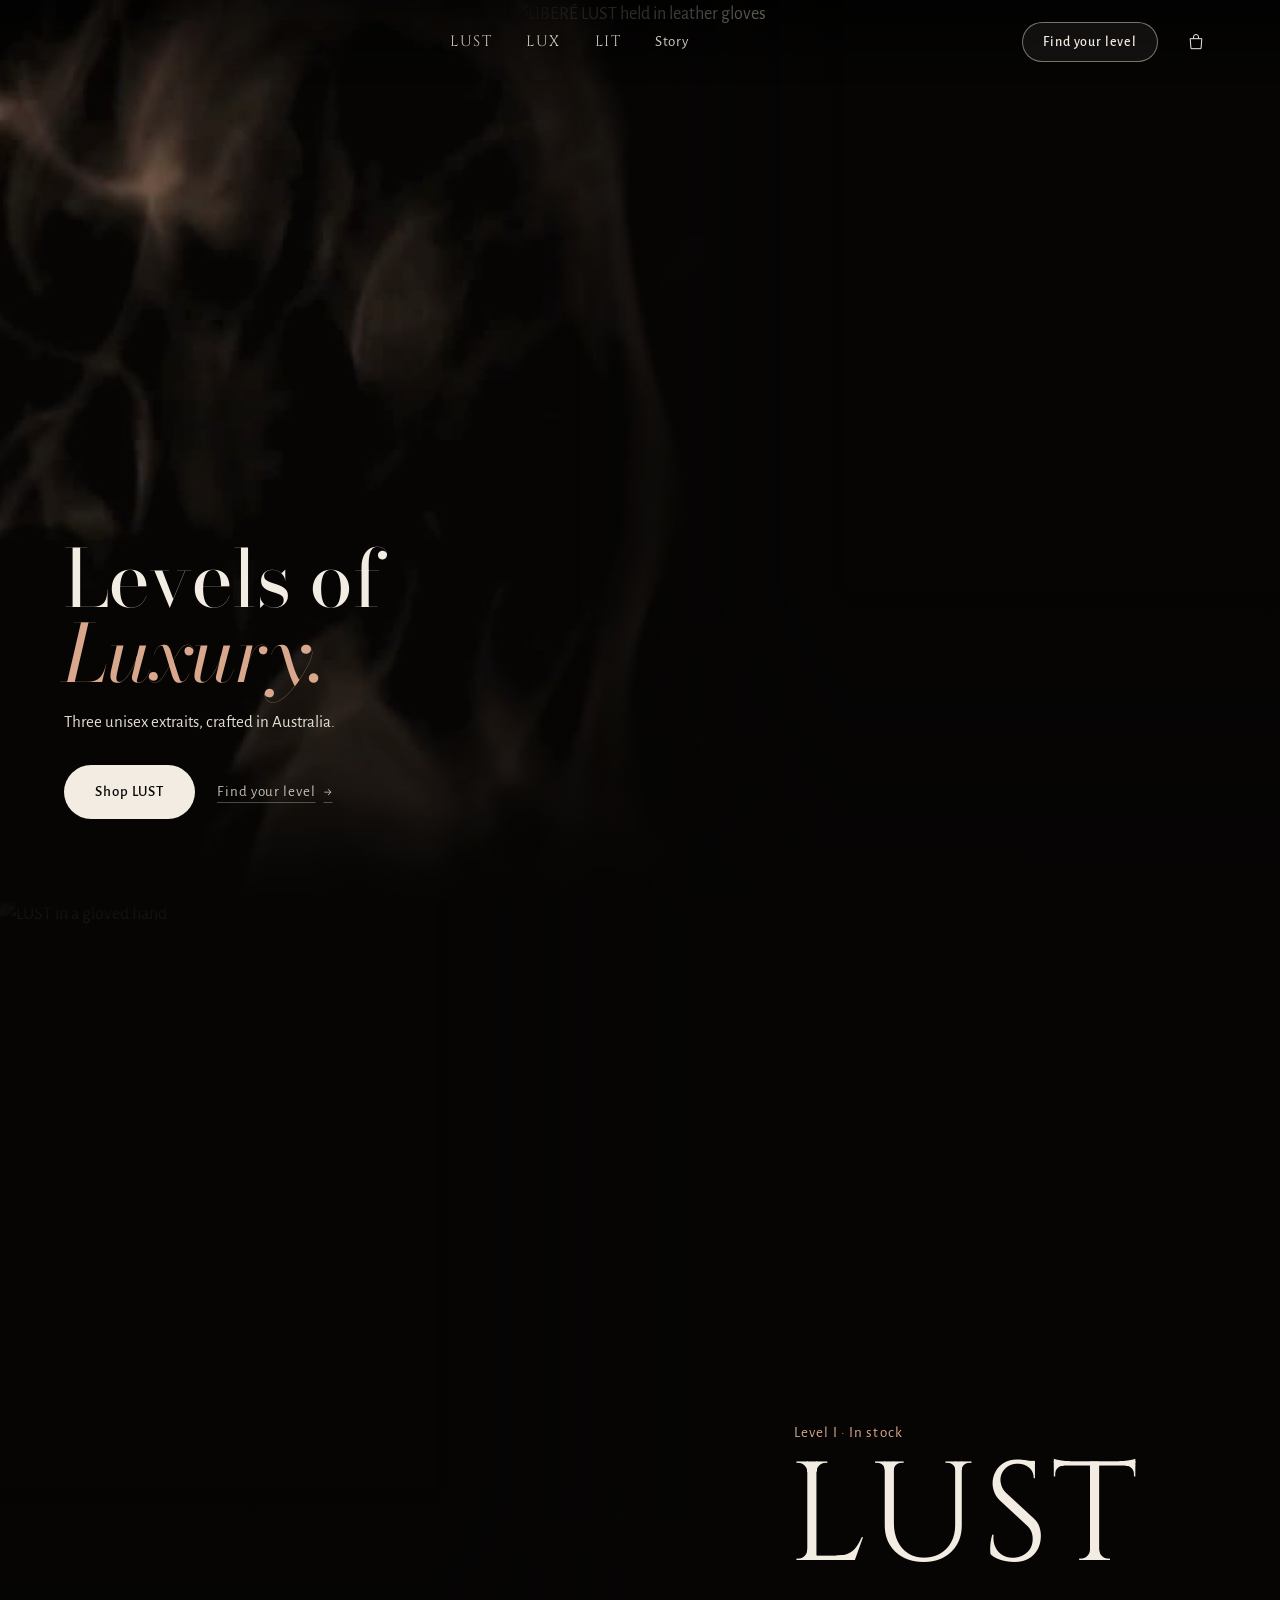
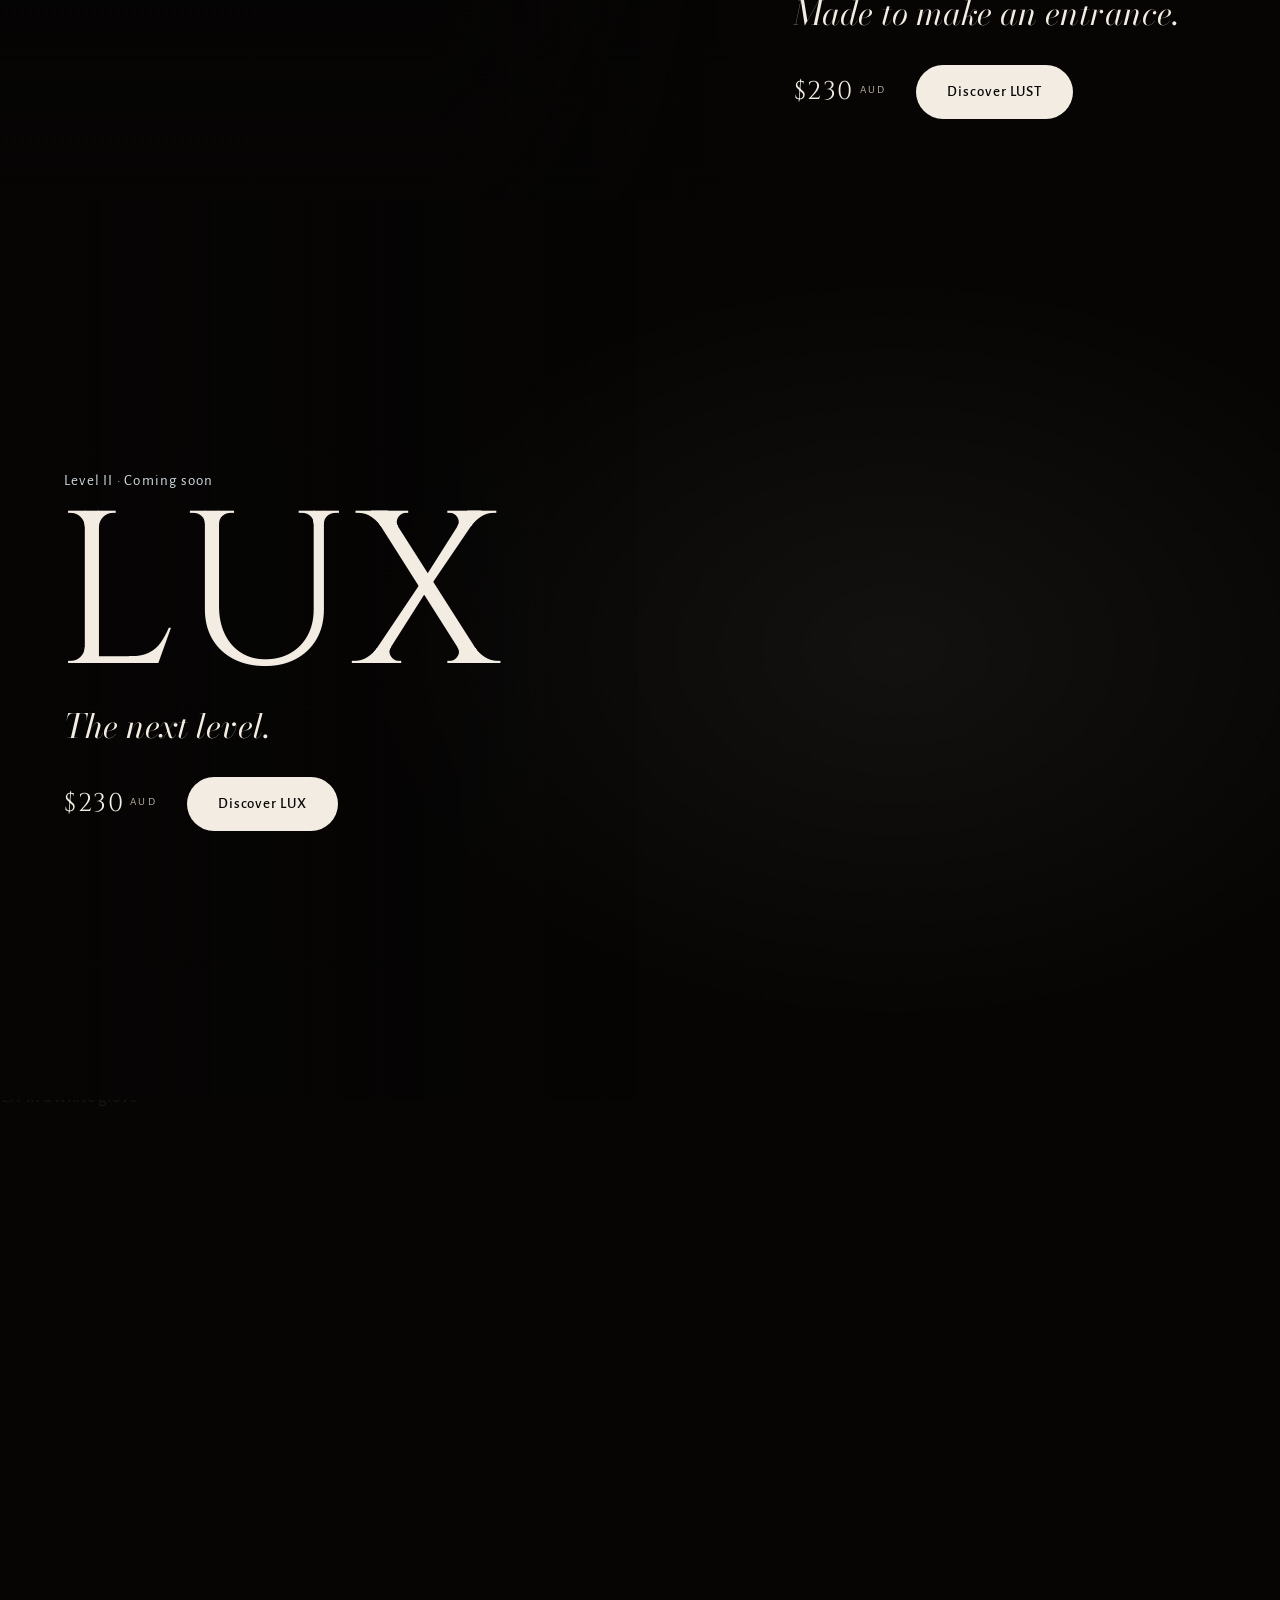
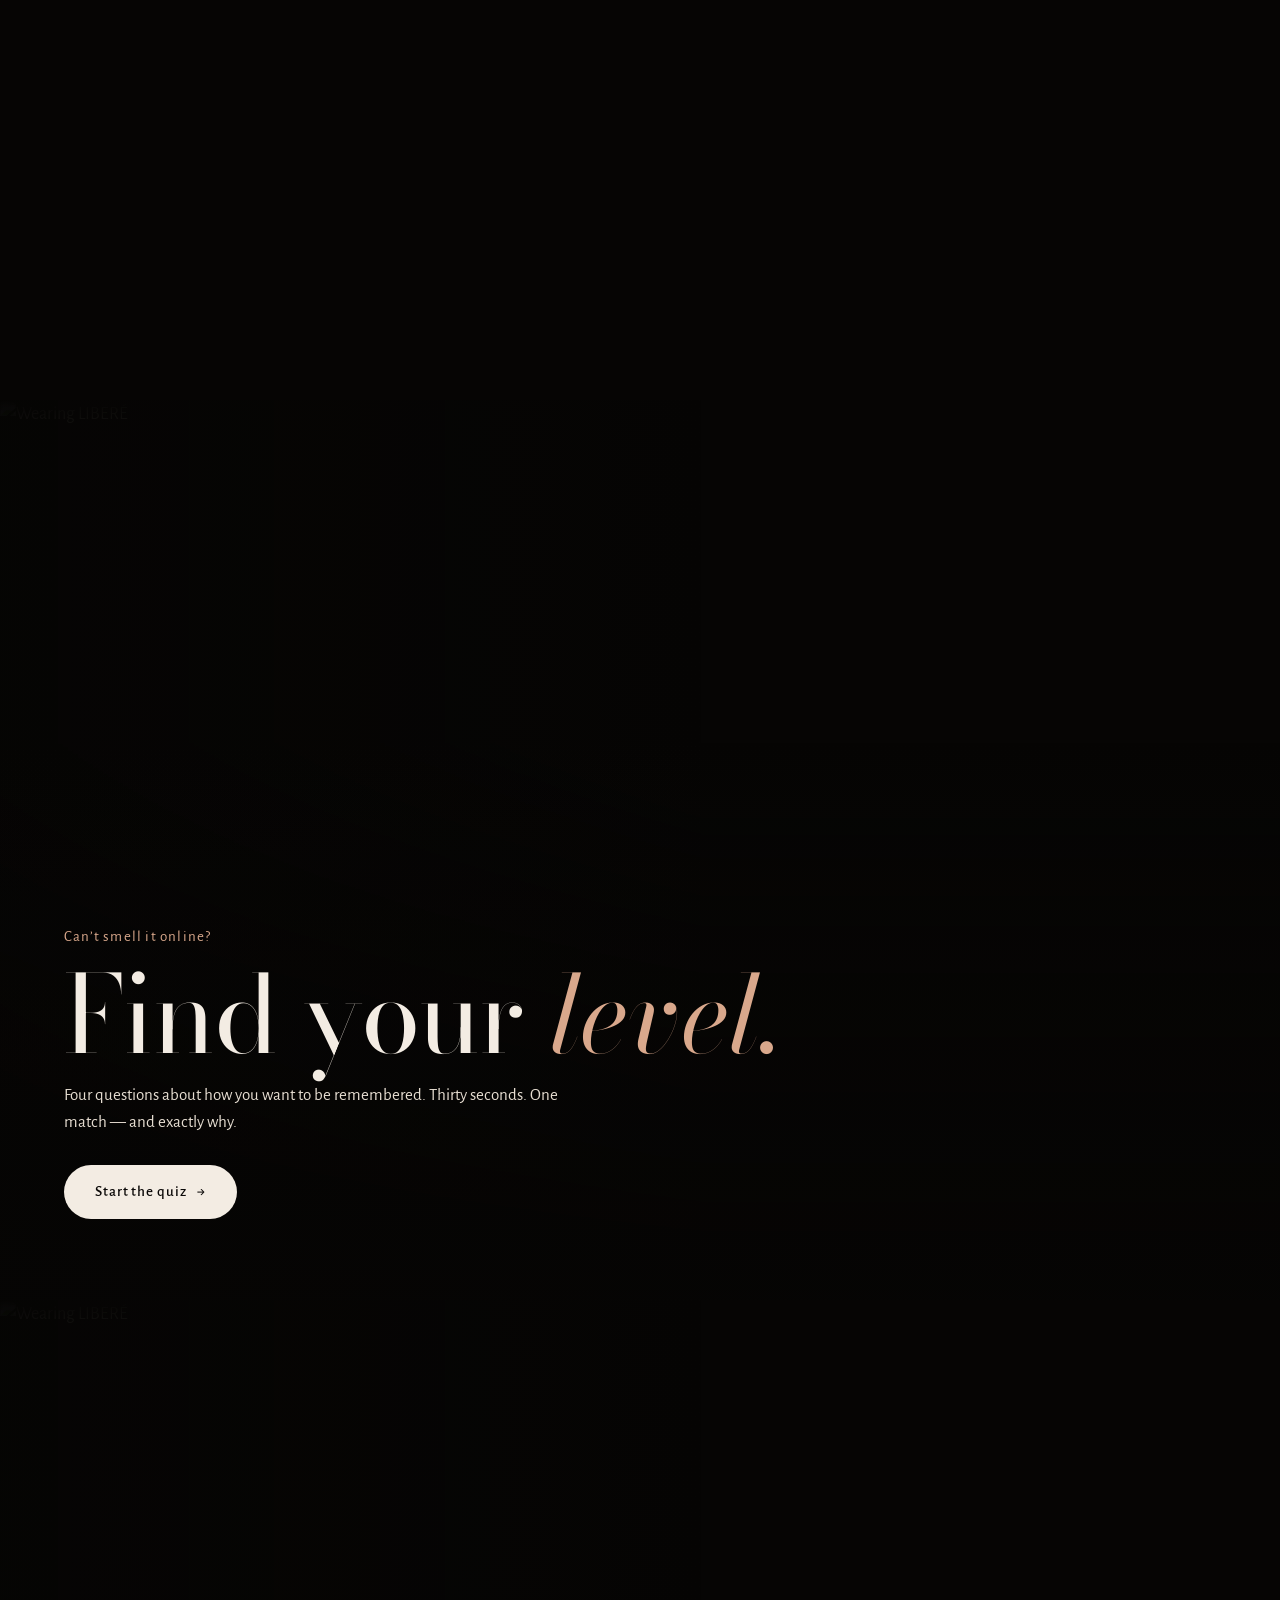
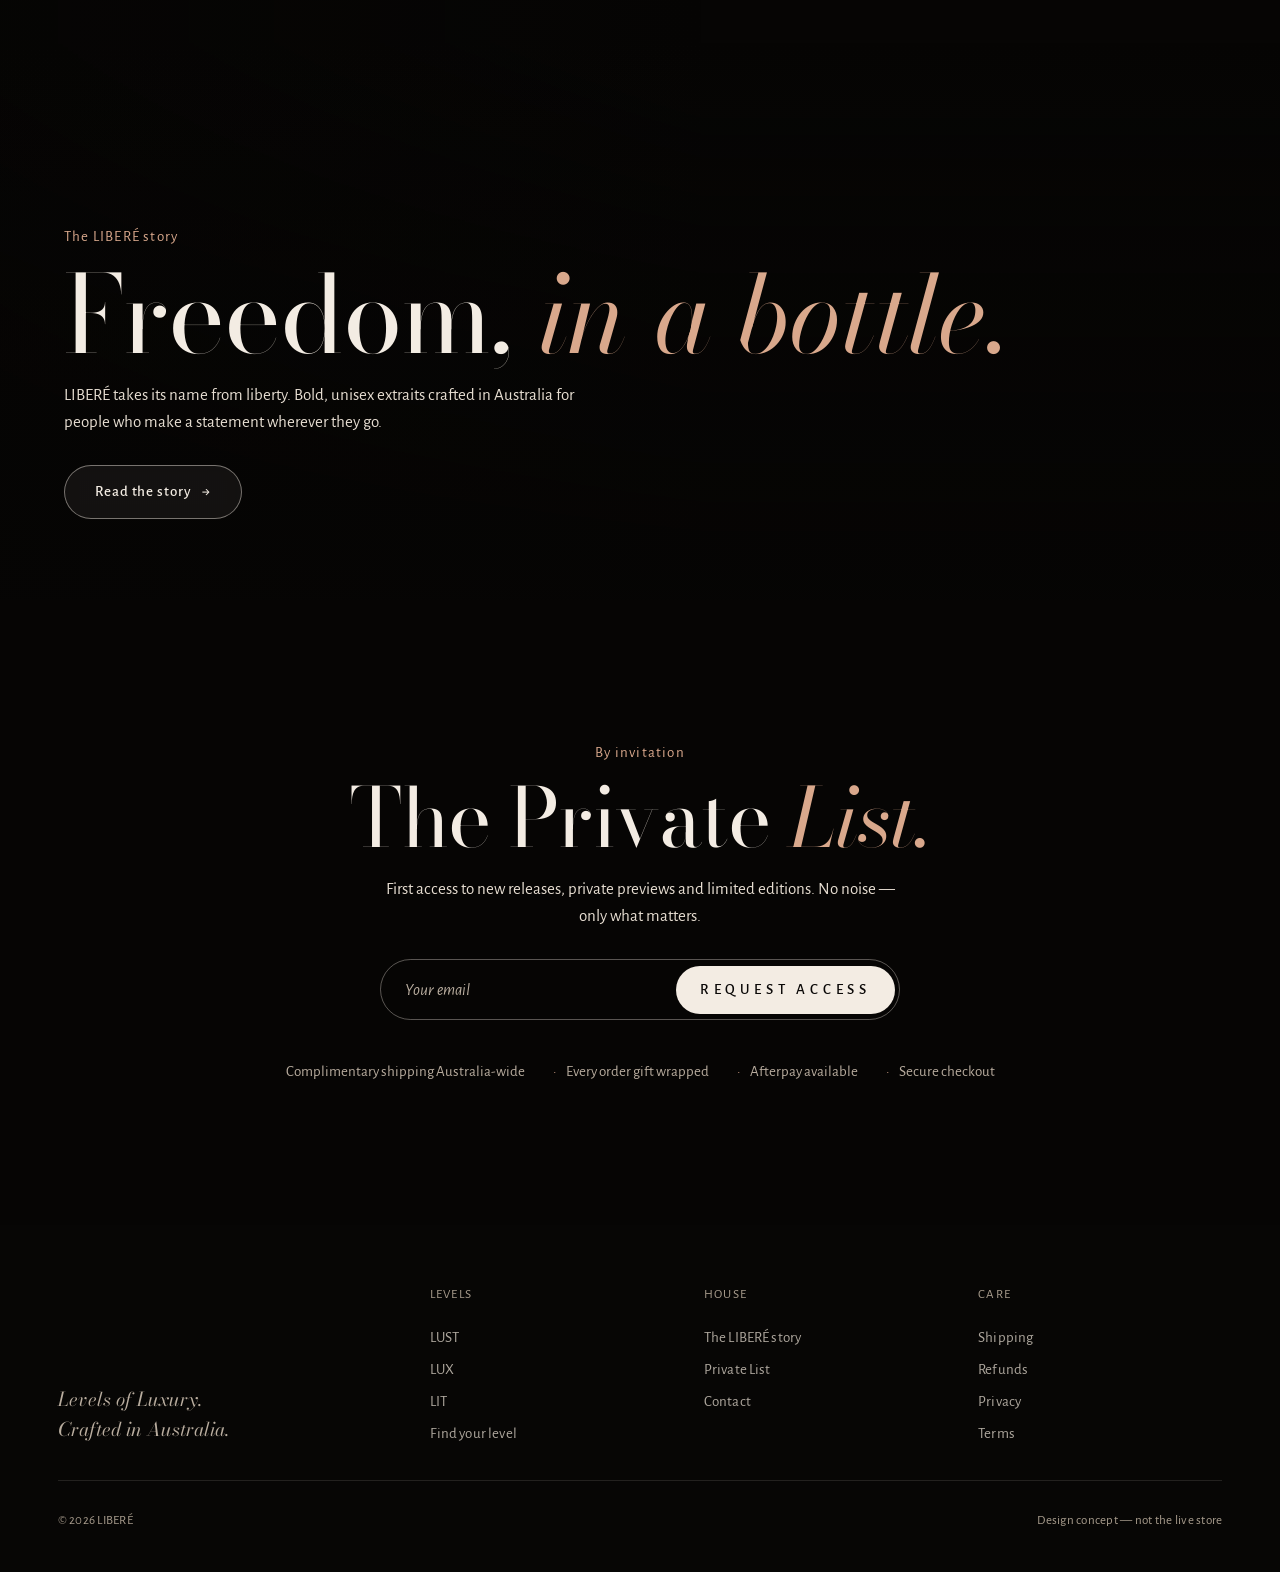
==== commit b9fb6f51: "Mobile gallery: no halo, bottles whole, photos framed on the bottle" ====
--- a/index.html
+++ b/index.html
@@ -11,8 +11,8 @@
 <link rel="preconnect" href="https://fonts.gstatic.com" crossorigin>
 <link href="https://fonts.googleapis.com/css2?family=Bodoni+Moda:ital,opsz,wght@0,6..96,400;0,6..96,500;1,6..96,400&family=Alegreya+Sans:wght@400;500;700&family=Cinzel:wght@400;500&display=swap" rel="stylesheet">
 <link rel="preload" as="image" href="https://libere.com.au/cdn/shop/files/IMG_1935_af948a53-e075-42eb-ba9a-92f4c7bffcab.jpg?v=1794709816&width=1800">
-<link rel="stylesheet" href="assets/site.css?v=1794880381">
-<link rel="stylesheet" href="assets/cinema.css?v=1794880381">
+<link rel="stylesheet" href="assets/site.css?v=1794880888">
+<link rel="stylesheet" href="assets/cinema.css?v=1794880888">
 </head>
 <body class="cine">
 
@@ -131,7 +131,7 @@
   <div><h5>Care</h5><ul><li><a href="https://libere.com.au/policies/shipping-policy" target="_blank" rel="noopener">Shipping</a></li><li><a href="https://libere.com.au/policies/refund-policy" target="_blank" rel="noopener">Refunds</a></li><li><a href="https://libere.com.au/policies/privacy-policy" target="_blank" rel="noopener">Privacy</a></li><li><a href="https://libere.com.au/policies/terms-of-service" target="_blank" rel="noopener">Terms</a></li></ul></div>
   <div class="legal"><span>© 2026 LIBERÉ</span><span>Design concept — not the live store</span></div>
 </footer>
-<script src="assets/shop.js?v=1794880381"></script>
-<script src="assets/cinema.js?v=1794880381"></script>
+<script src="assets/shop.js?v=1794880888"></script>
+<script src="assets/cinema.js?v=1794880888"></script>
 </body>
 </html>
--- a/assets/cinema.css
+++ b/assets/cinema.css
@@ -594,3 +594,25 @@
 }
 @media (max-width:860px){.pdp-hero .hg{-webkit-mask-image:linear-gradient(180deg,transparent 0,#000 6%,#000 84%,transparent);mask-image:linear-gradient(180deg,transparent 0,#000 6%,#000 84%,transparent)}}
 @media (max-width:860px){.pdp-hero .hg{-webkit-mask-image:linear-gradient(180deg,transparent 0,#000 10%,#000 84%,transparent);mask-image:linear-gradient(180deg,transparent 0,#000 10%,#000 84%,transparent)}}
+
+/* =====================================================================
+   PRODUCT GALLERY v3 (from real-phone review)
+   ===================================================================== */
+/* studio shots: their near-black backdrop melts into the page (no halo), the bottle sits high and whole */
+.pdp-hero .hs.pk{background:#060504}
+.pdp-hero .hs.pk img{mix-blend-mode:lighten;filter:contrast(1.12) brightness(.94);
+  -webkit-mask-image:radial-gradient(closest-side,#000 78%,transparent);mask-image:radial-gradient(closest-side,#000 78%,transparent)}
+.pdp-hero[data-level="lust"]{--glow:rgba(217,168,140,.16)}
+.pdp-hero[data-level="lux"]{--glow:rgba(207,217,223,.12)}
+.pdp-hero[data-level="lit"]{--glow:rgba(224,170,98,.15)}
+@media (max-width:860px){
+  .pdp-hero .hs.pk{place-items:start center;padding-top:3%}
+  .pdp-hero .hs.pk img{height:80%;max-width:86%}
+  /* photos: a soft shade at the top so bright skies never meet the header in a hard line */
+  .pdp-hero .hs:not(.pk)::after{content:"";position:absolute;inset:0;pointer-events:none;
+    background:linear-gradient(180deg,rgba(6,5,4,.6),rgba(6,5,4,0) 26%)}
+  .pdp-hero .hg{-webkit-mask-image:linear-gradient(180deg,#000 88%,transparent);mask-image:linear-gradient(180deg,#000 88%,transparent)}
+  /* a step smaller name gives the photographs more height */
+  .pdp-hero .huge{font-size:16vw}
+  .pdp-hero .line{margin-top:10px}
+}
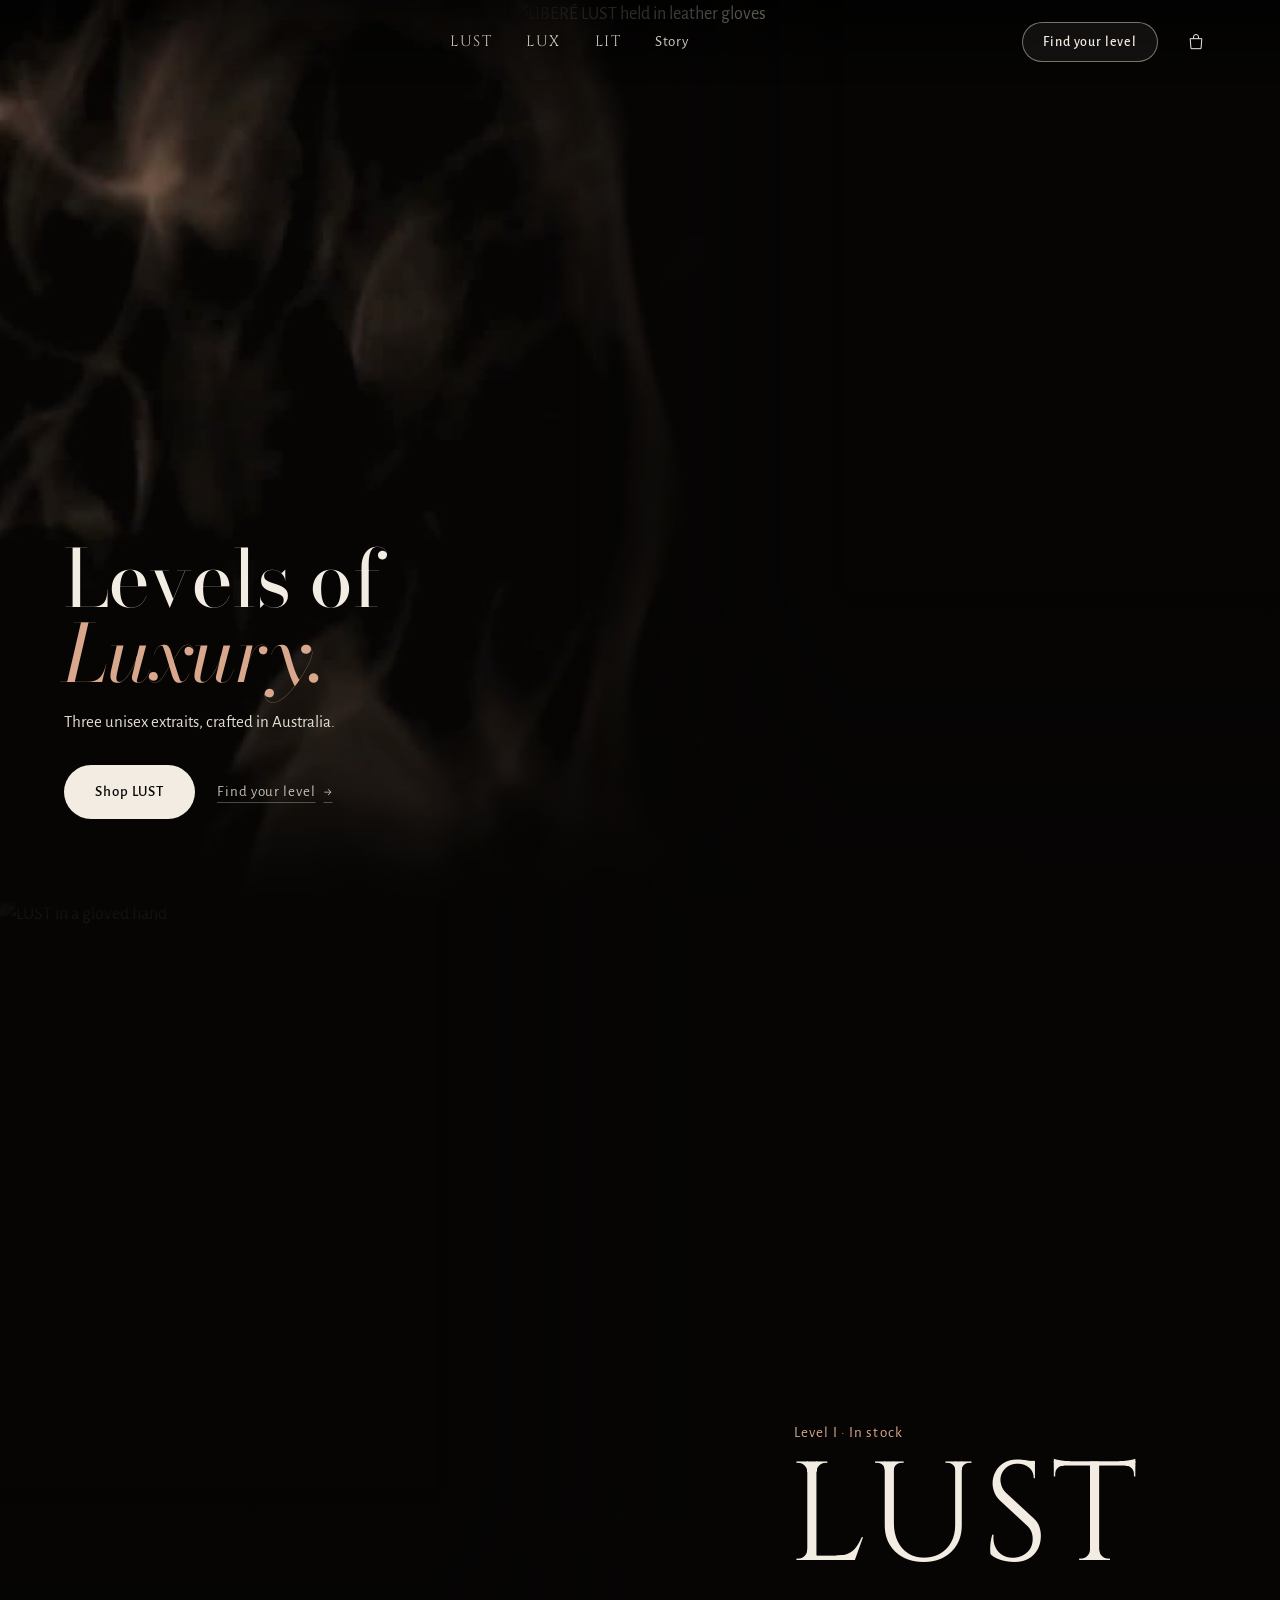
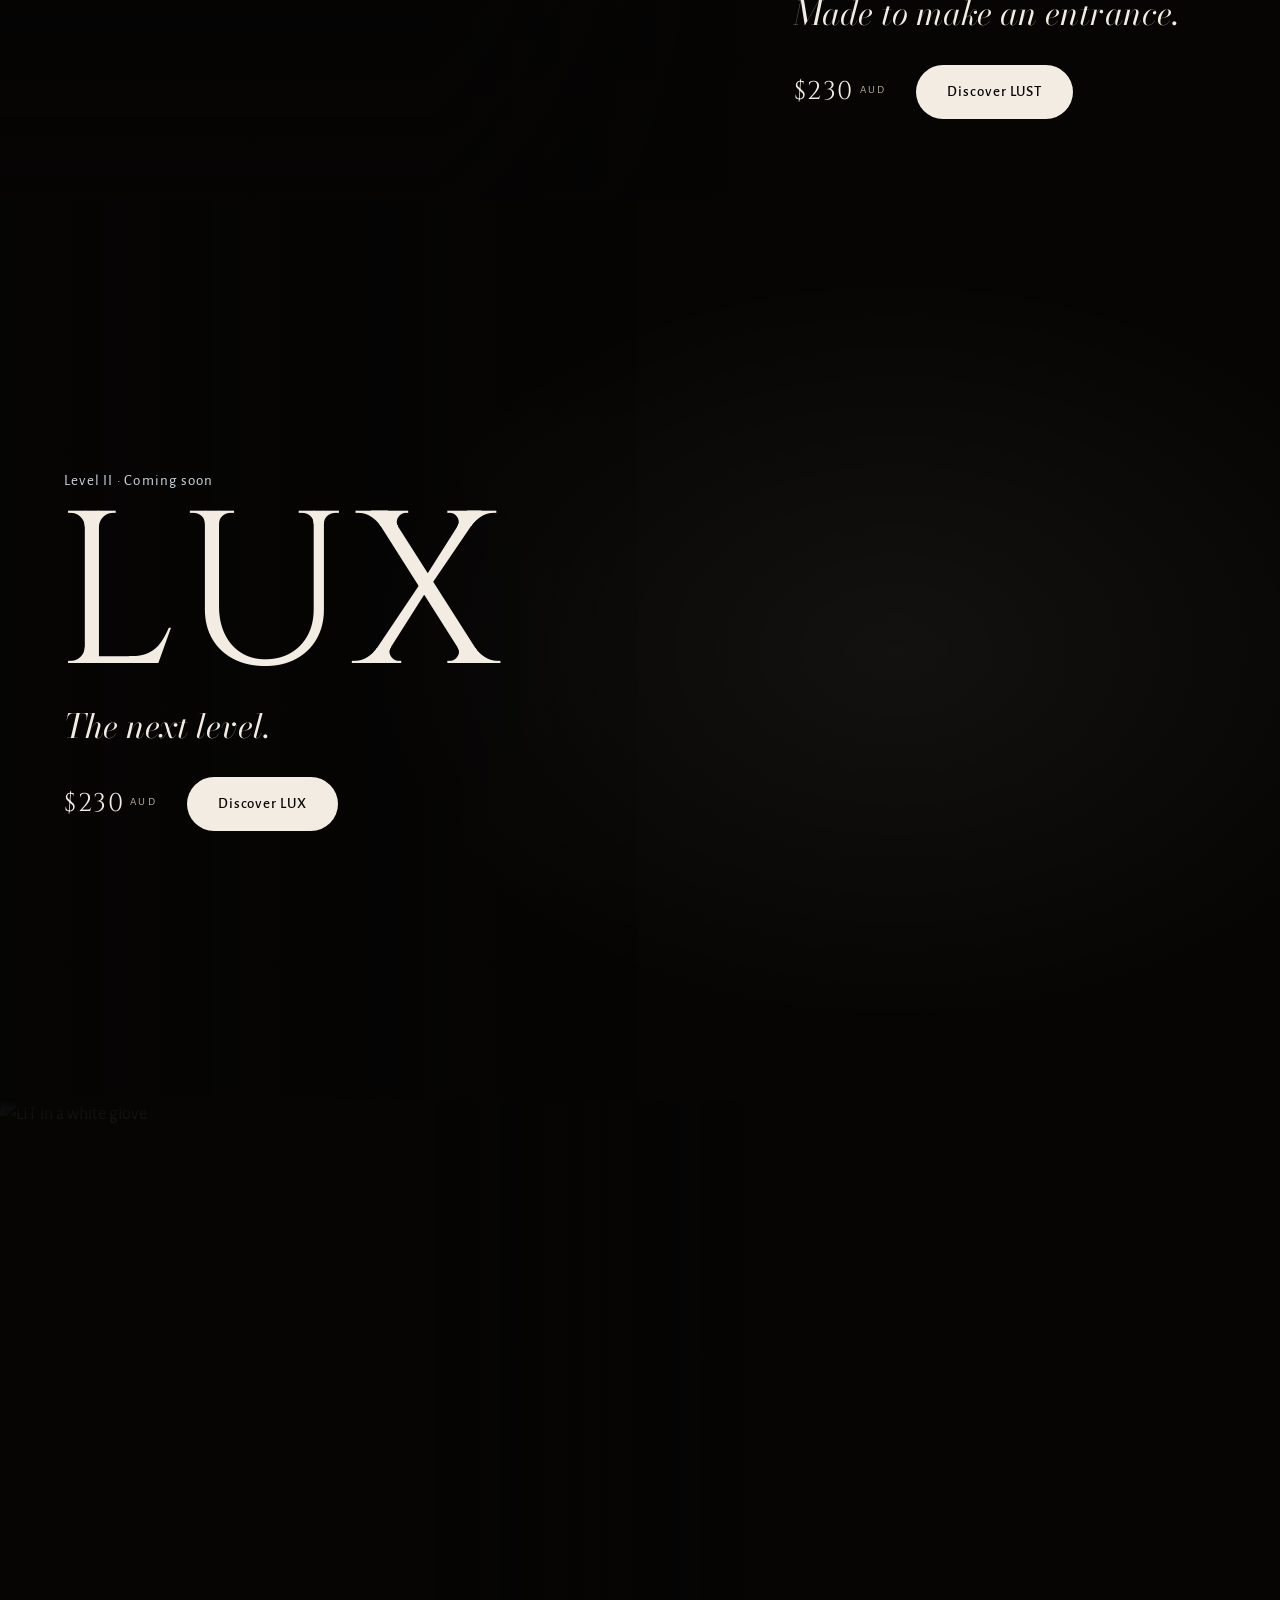
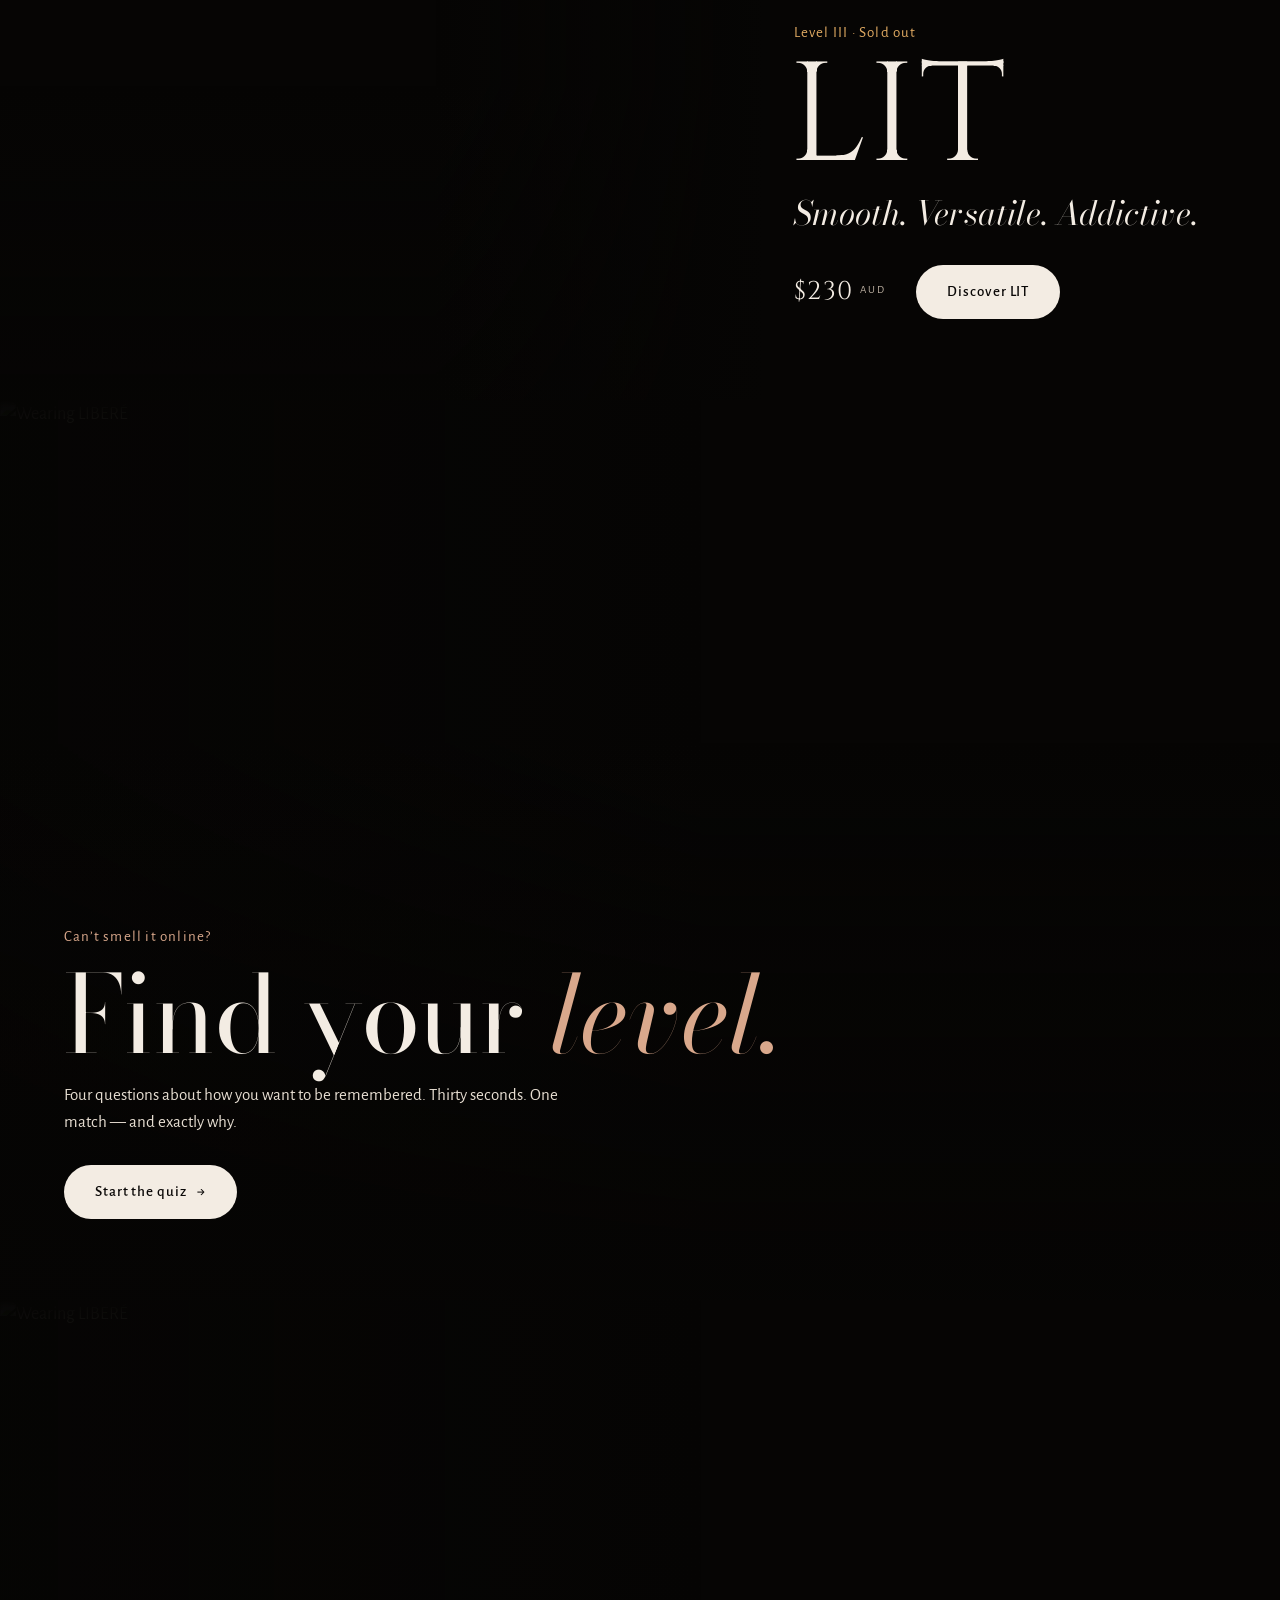
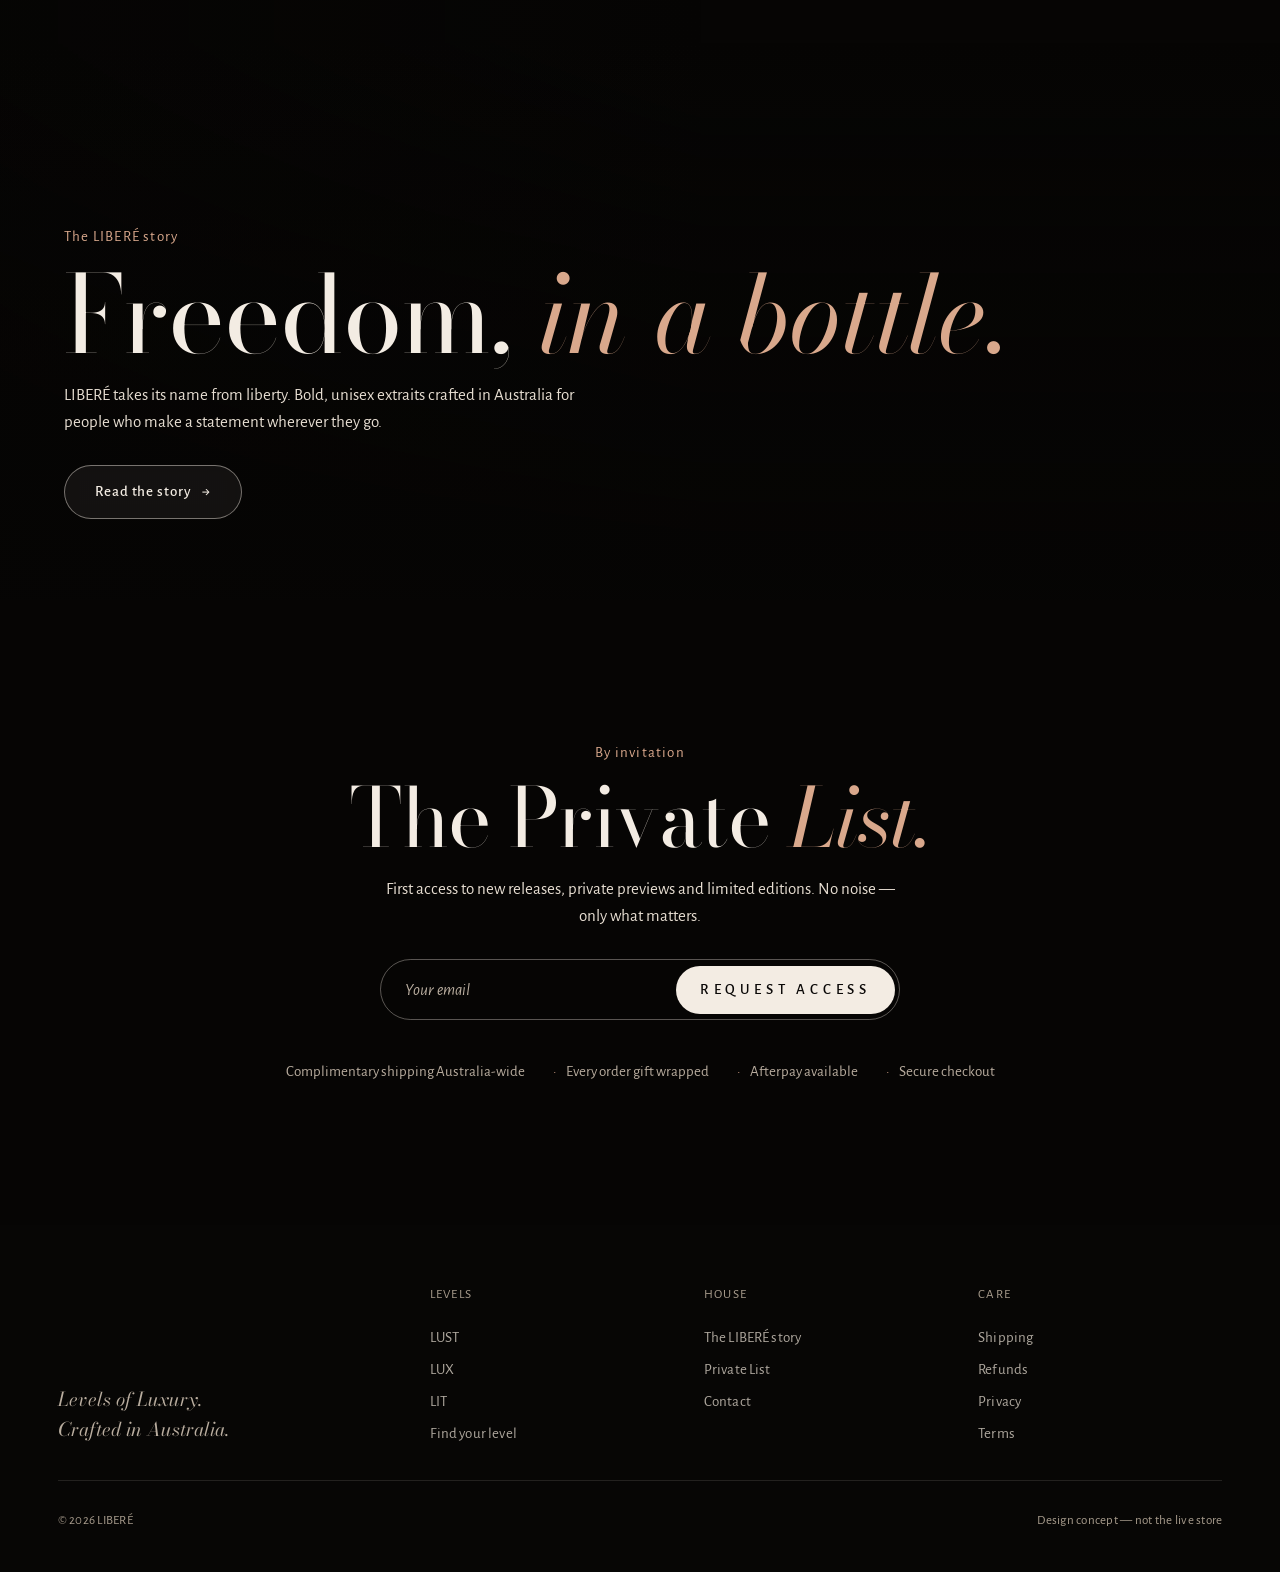
==== commit 5de2035b: "Gallery images sized from the measured frame: nothing cropped on any screen" ====
--- a/index.html
+++ b/index.html
@@ -11,8 +11,8 @@
 <link rel="preconnect" href="https://fonts.gstatic.com" crossorigin>
 <link href="https://fonts.googleapis.com/css2?family=Bodoni+Moda:ital,opsz,wght@0,6..96,400;0,6..96,500;1,6..96,400&family=Alegreya+Sans:wght@400;500;700&family=Cinzel:wght@400;500&display=swap" rel="stylesheet">
 <link rel="preload" as="image" href="https://libere.com.au/cdn/shop/files/IMG_1935_af948a53-e075-42eb-ba9a-92f4c7bffcab.jpg?v=1794709816&width=1800">
-<link rel="stylesheet" href="assets/site.css?v=1794880888">
-<link rel="stylesheet" href="assets/cinema.css?v=1794880888">
+<link rel="stylesheet" href="assets/site.css?v=1794881256">
+<link rel="stylesheet" href="assets/cinema.css?v=1794881256">
 </head>
 <body class="cine">
 
@@ -131,7 +131,7 @@
   <div><h5>Care</h5><ul><li><a href="https://libere.com.au/policies/shipping-policy" target="_blank" rel="noopener">Shipping</a></li><li><a href="https://libere.com.au/policies/refund-policy" target="_blank" rel="noopener">Refunds</a></li><li><a href="https://libere.com.au/policies/privacy-policy" target="_blank" rel="noopener">Privacy</a></li><li><a href="https://libere.com.au/policies/terms-of-service" target="_blank" rel="noopener">Terms</a></li></ul></div>
   <div class="legal"><span>© 2026 LIBERÉ</span><span>Design concept — not the live store</span></div>
 </footer>
-<script src="assets/shop.js?v=1794880888"></script>
-<script src="assets/cinema.js?v=1794880888"></script>
+<script src="assets/shop.js?v=1794881256"></script>
+<script src="assets/cinema.js?v=1794881256"></script>
 </body>
 </html>
--- a/assets/cinema.css
+++ b/assets/cinema.css
@@ -616,3 +616,17 @@
   .pdp-hero .huge{font-size:16vw}
   .pdp-hero .line{margin-top:10px}
 }
+
+/* phones: lifestyle photos are shown WHOLE (the frame is wider than the portrait photos), centred, sides feathered:
+   nothing can ever be cropped off, on any phone */
+@media (max-width:860px){
+  .pdp-hero .hs:not(.pk) img{width:auto;height:100%;max-width:100%;object-fit:cover;
+    -webkit-mask-image:linear-gradient(90deg,transparent,#000 14%,#000 86%,transparent);mask-image:linear-gradient(90deg,transparent,#000 14%,#000 86%,transparent)}
+  .pdp-hero .hs:not(.pk)::after{display:none}
+  .pdp-hero .hg{-webkit-mask-image:linear-gradient(180deg,transparent 0,#000 5%,#000 92%,transparent);mask-image:linear-gradient(180deg,transparent 0,#000 5%,#000 92%,transparent)}
+}
+/* phones: every image sized from the measured frame height (--fh, set by gallery.js) */
+@media (max-width:860px){
+  .pdp-hero .hs:not(.pk) img{height:var(--fh,56svh);max-height:none}
+  .pdp-hero .hs.pk img{height:calc(var(--fh,56svh) * .82);max-height:none}
+}
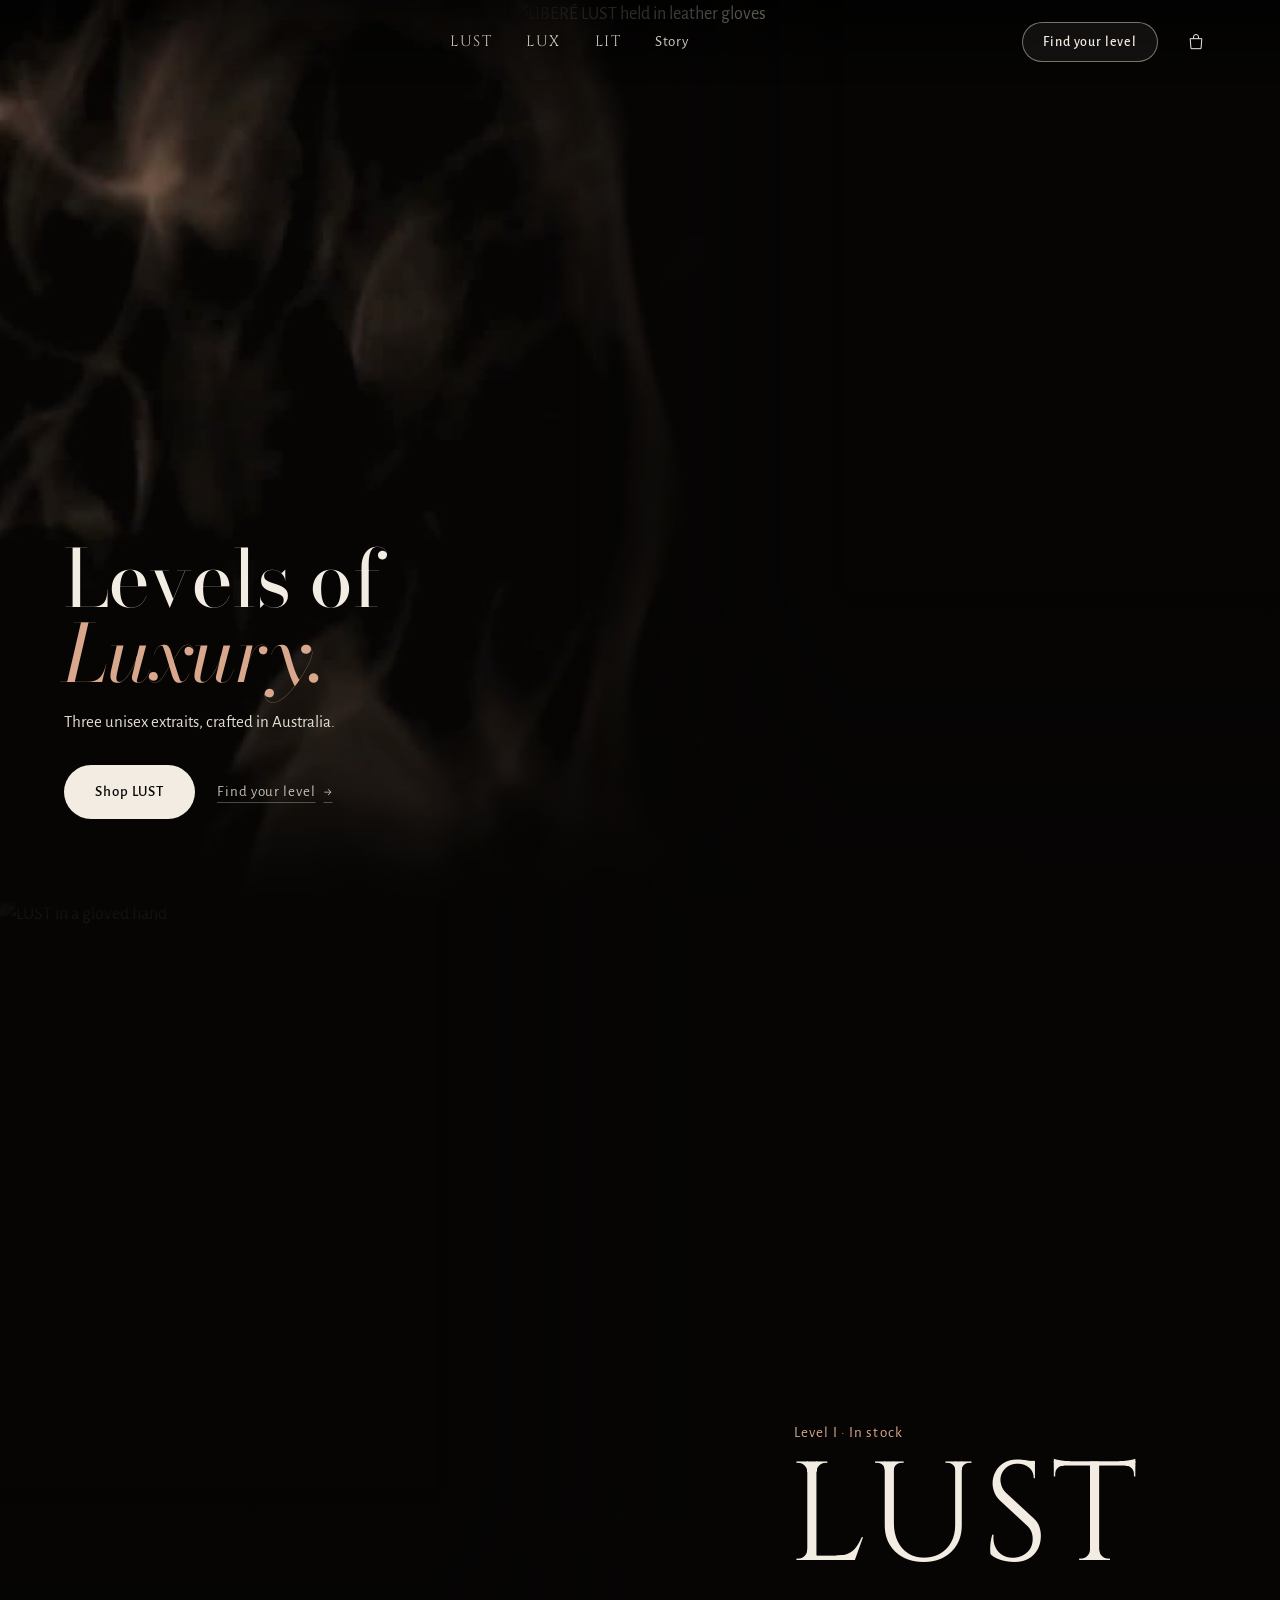
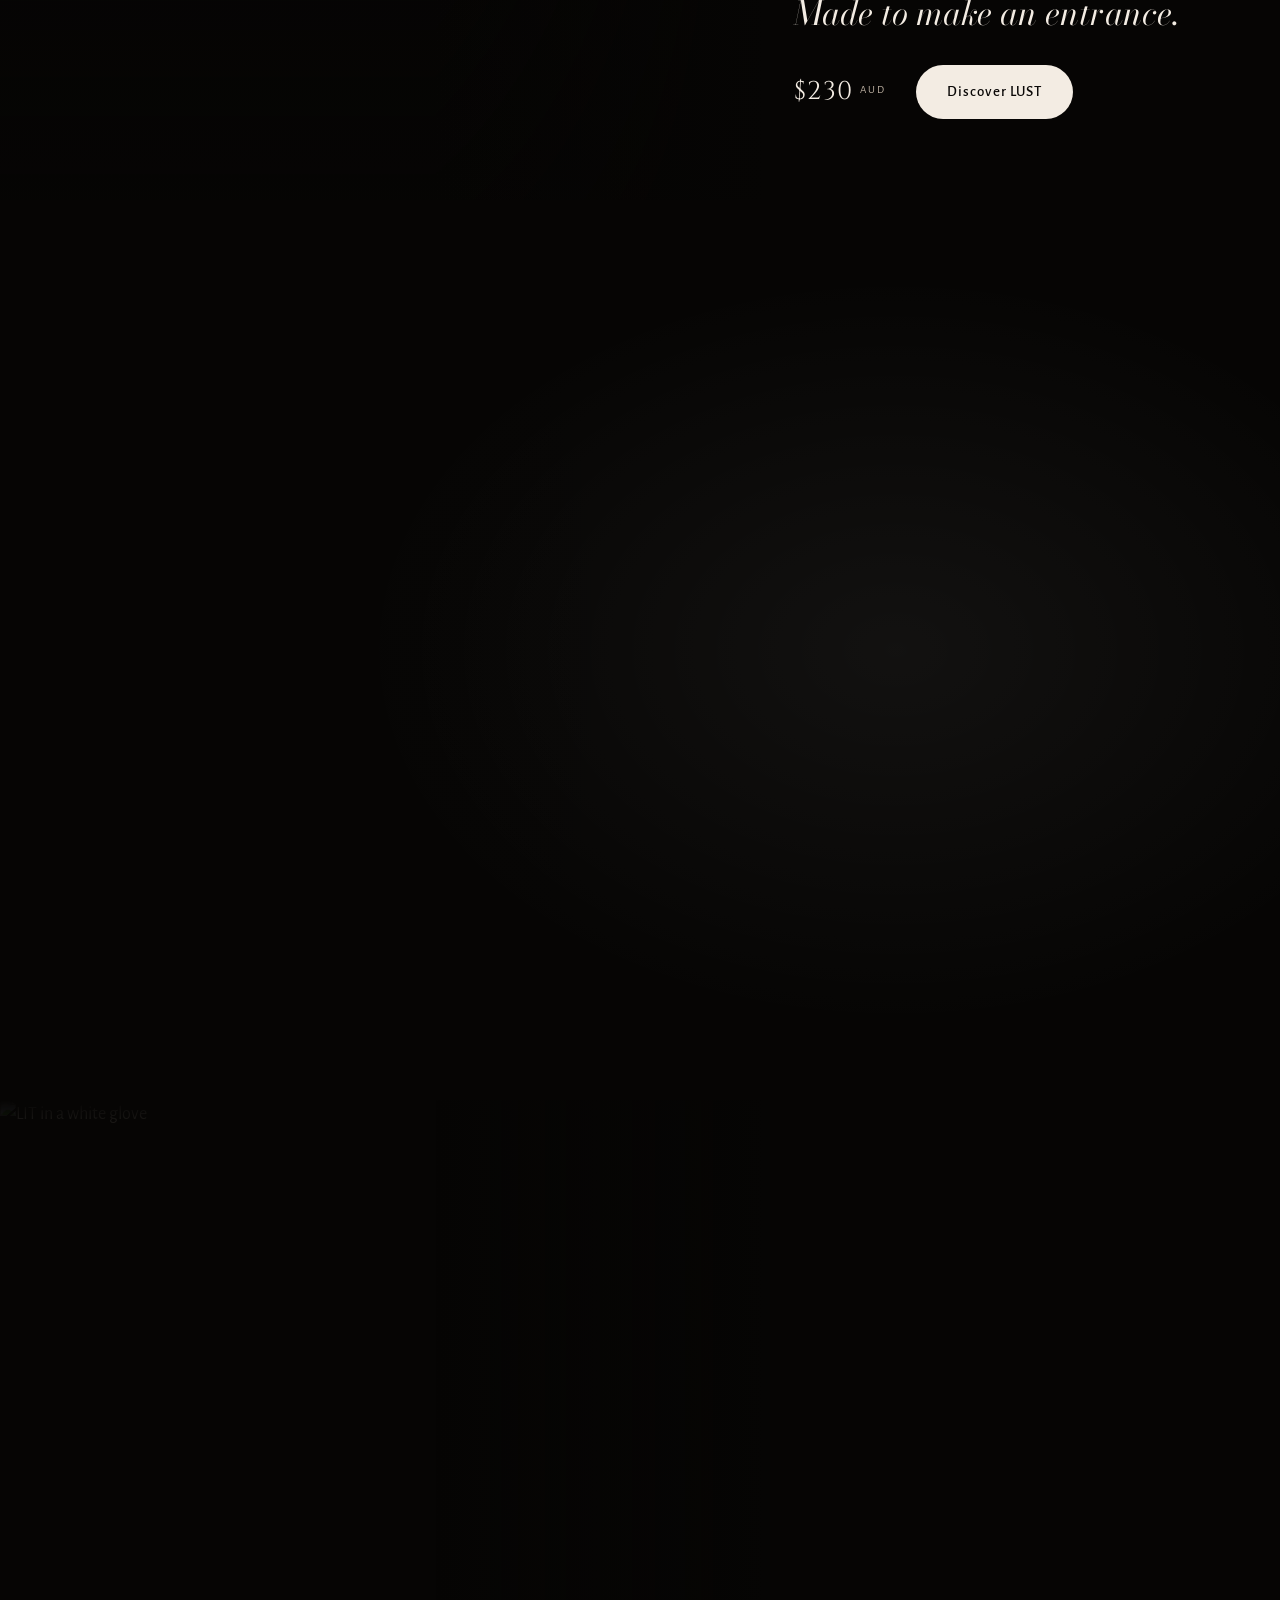
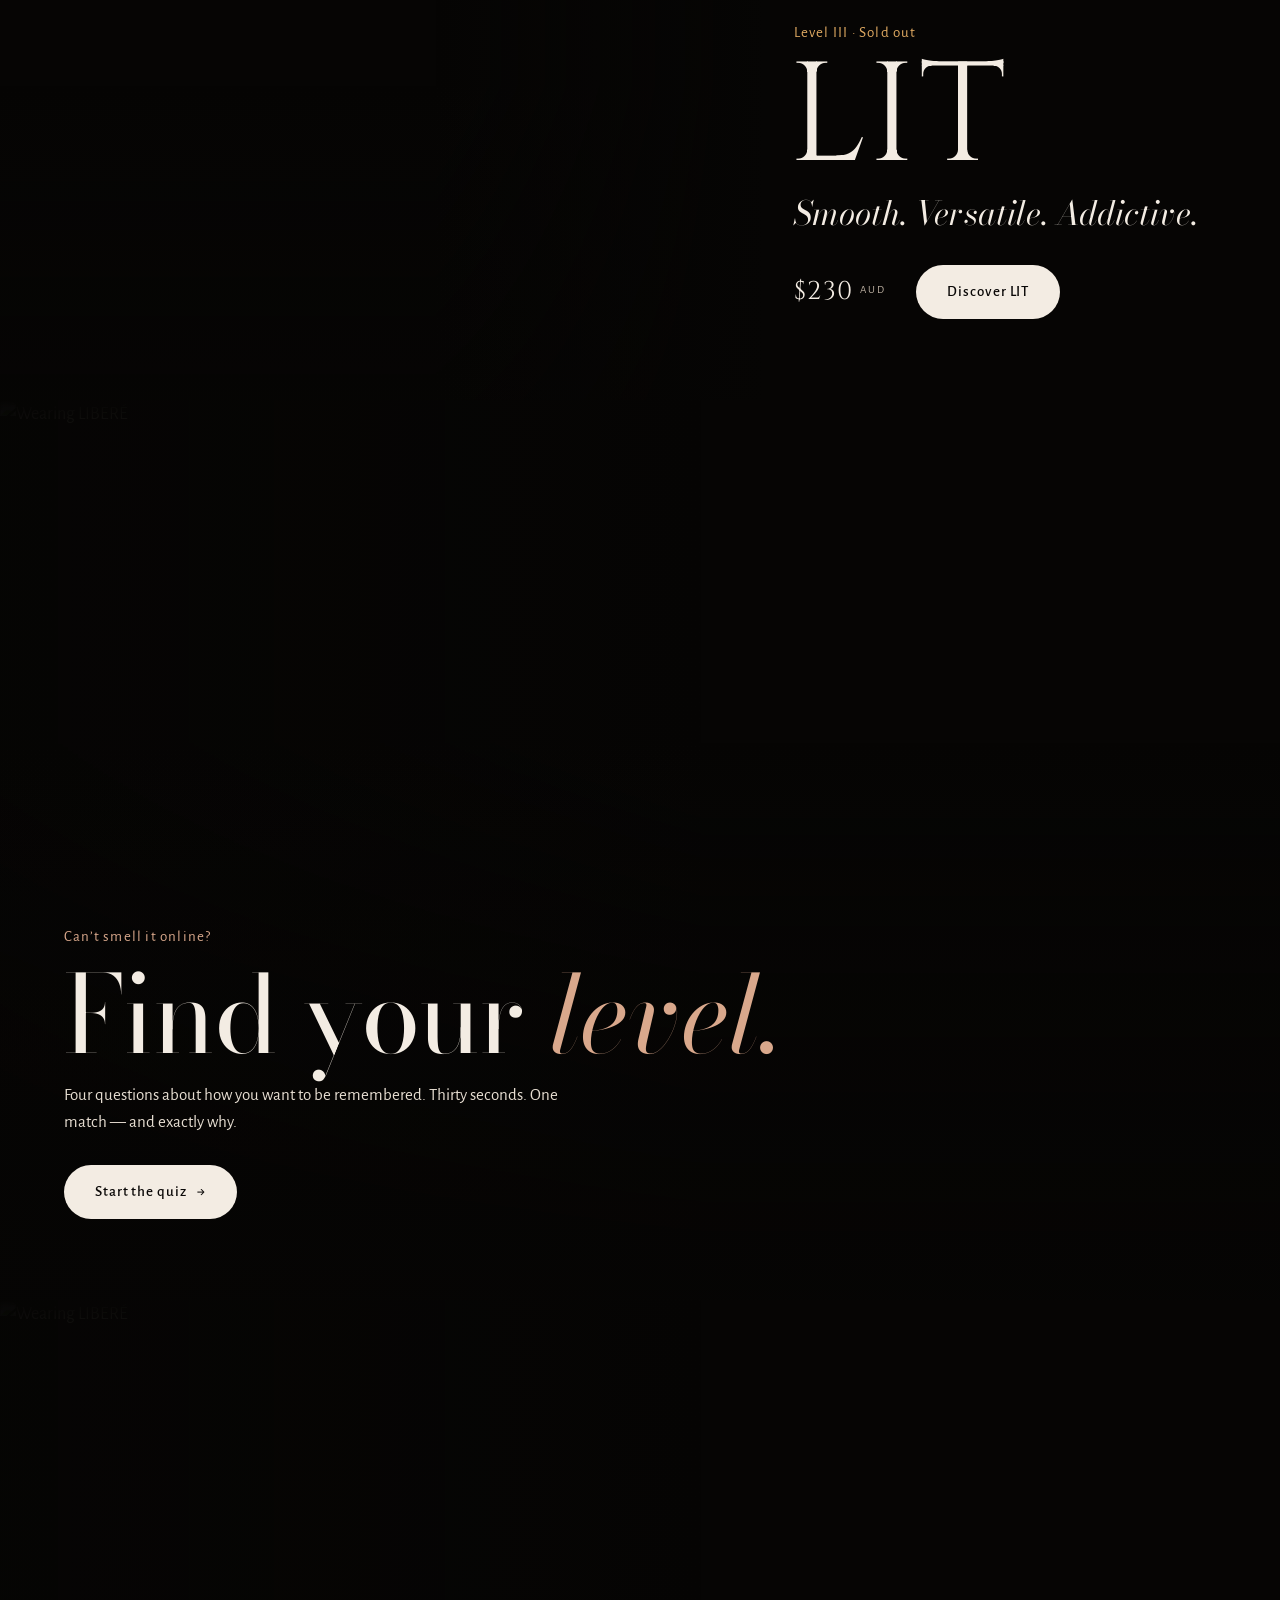
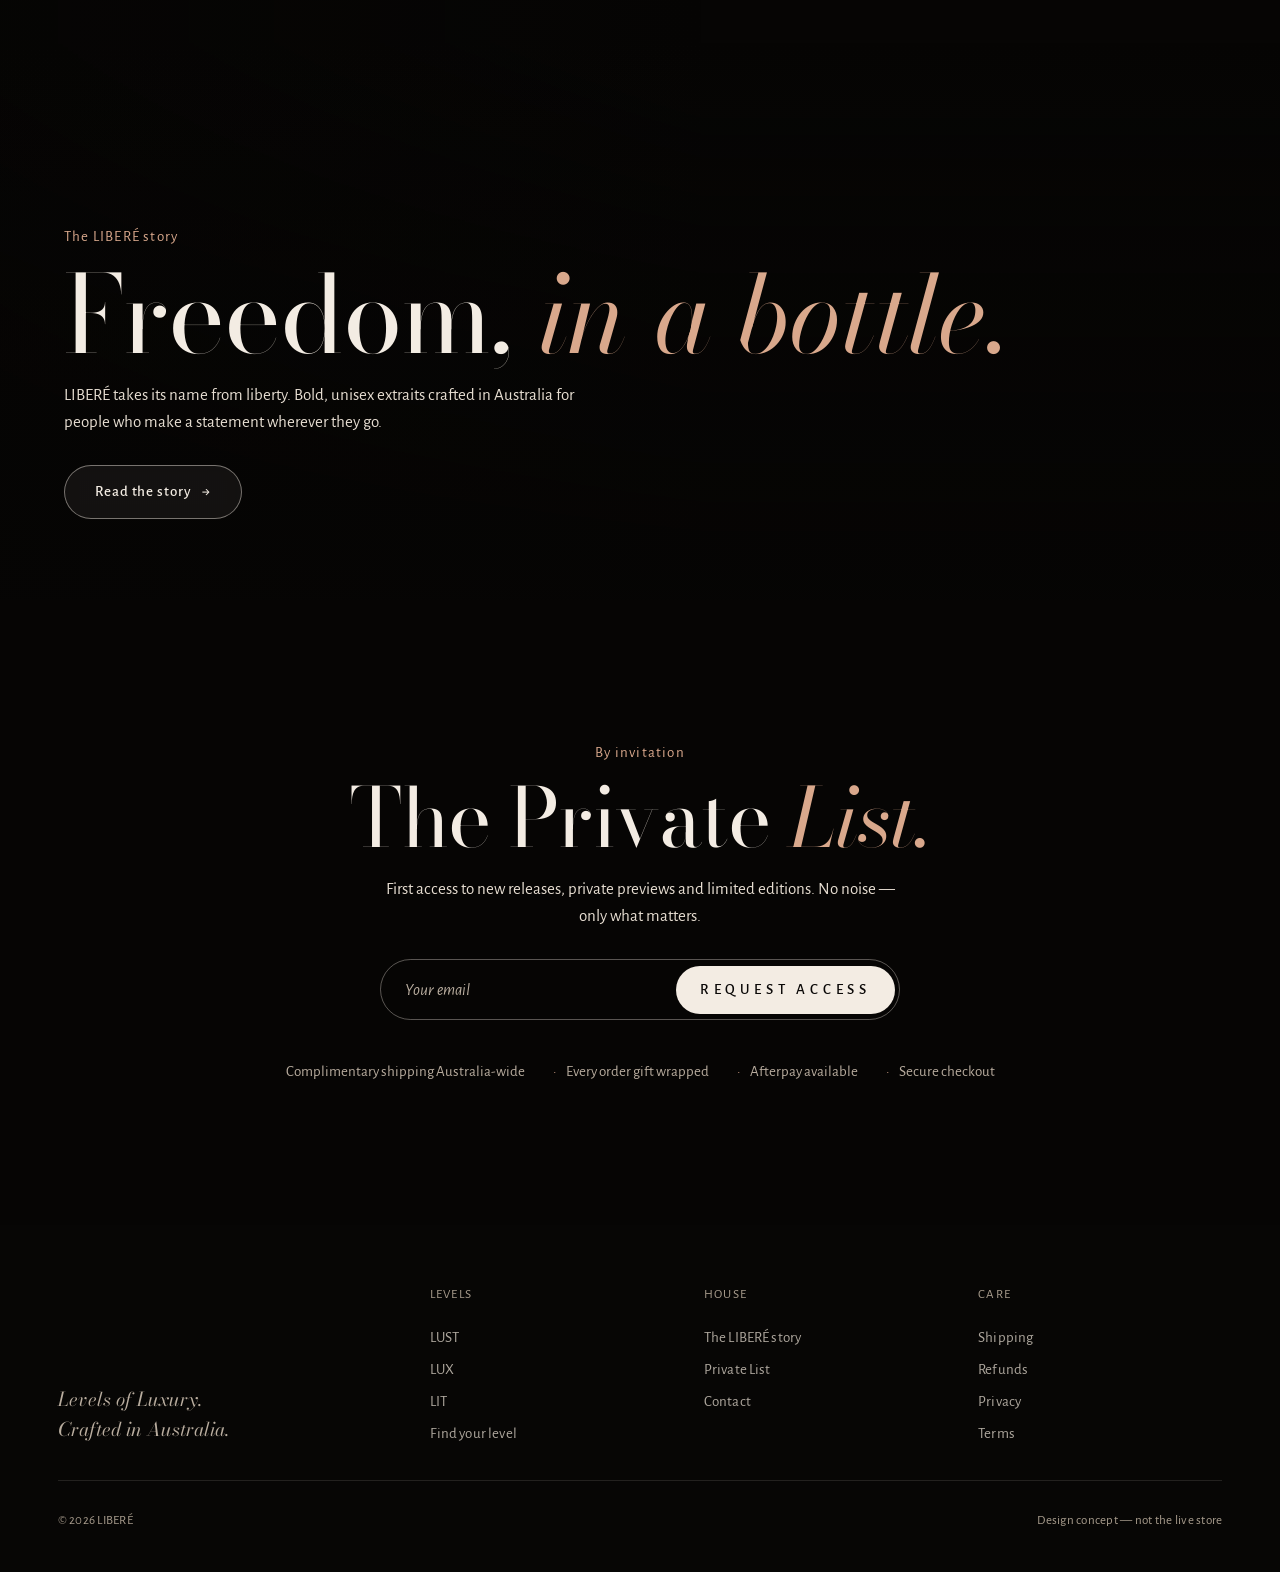
==== commit 7dd2ceb3: "Slightly larger gallery images on phones" ====
--- a/index.html
+++ b/index.html
@@ -11,8 +11,8 @@
 <link rel="preconnect" href="https://fonts.gstatic.com" crossorigin>
 <link href="https://fonts.googleapis.com/css2?family=Bodoni+Moda:ital,opsz,wght@0,6..96,400;0,6..96,500;1,6..96,400&family=Alegreya+Sans:wght@400;500;700&family=Cinzel:wght@400;500&display=swap" rel="stylesheet">
 <link rel="preload" as="image" href="https://libere.com.au/cdn/shop/files/IMG_1935_af948a53-e075-42eb-ba9a-92f4c7bffcab.jpg?v=1794709816&width=1800">
-<link rel="stylesheet" href="assets/site.css?v=1794881256">
-<link rel="stylesheet" href="assets/cinema.css?v=1794881256">
+<link rel="stylesheet" href="assets/site.css?v=1794882735">
+<link rel="stylesheet" href="assets/cinema.css?v=1794882735">
 </head>
 <body class="cine">
 
@@ -131,7 +131,7 @@
   <div><h5>Care</h5><ul><li><a href="https://libere.com.au/policies/shipping-policy" target="_blank" rel="noopener">Shipping</a></li><li><a href="https://libere.com.au/policies/refund-policy" target="_blank" rel="noopener">Refunds</a></li><li><a href="https://libere.com.au/policies/privacy-policy" target="_blank" rel="noopener">Privacy</a></li><li><a href="https://libere.com.au/policies/terms-of-service" target="_blank" rel="noopener">Terms</a></li></ul></div>
   <div class="legal"><span>© 2026 LIBERÉ</span><span>Design concept — not the live store</span></div>
 </footer>
-<script src="assets/shop.js?v=1794881256"></script>
-<script src="assets/cinema.js?v=1794881256"></script>
+<script src="assets/shop.js?v=1794882735"></script>
+<script src="assets/cinema.js?v=1794882735"></script>
 </body>
 </html>
--- a/assets/cinema.css
+++ b/assets/cinema.css
@@ -630,3 +630,9 @@
   .pdp-hero .hs:not(.pk) img{height:var(--fh,56svh);max-height:none}
   .pdp-hero .hs.pk img{height:calc(var(--fh,56svh) * .82);max-height:none}
 }
+/* phones, a touch larger: studio shots to 92% of the frame; photos 110% tall, trimming only empty background top and bottom */
+@media (max-width:860px){
+  .pdp-hero .hs.pk img{height:calc(var(--fh,56svh) * .92)}
+  .pdp-hero .hs.pk{padding-top:0;place-items:center}
+  .pdp-hero .hs:not(.pk) img{height:calc(var(--fh,56svh) * 1.1)}
+}
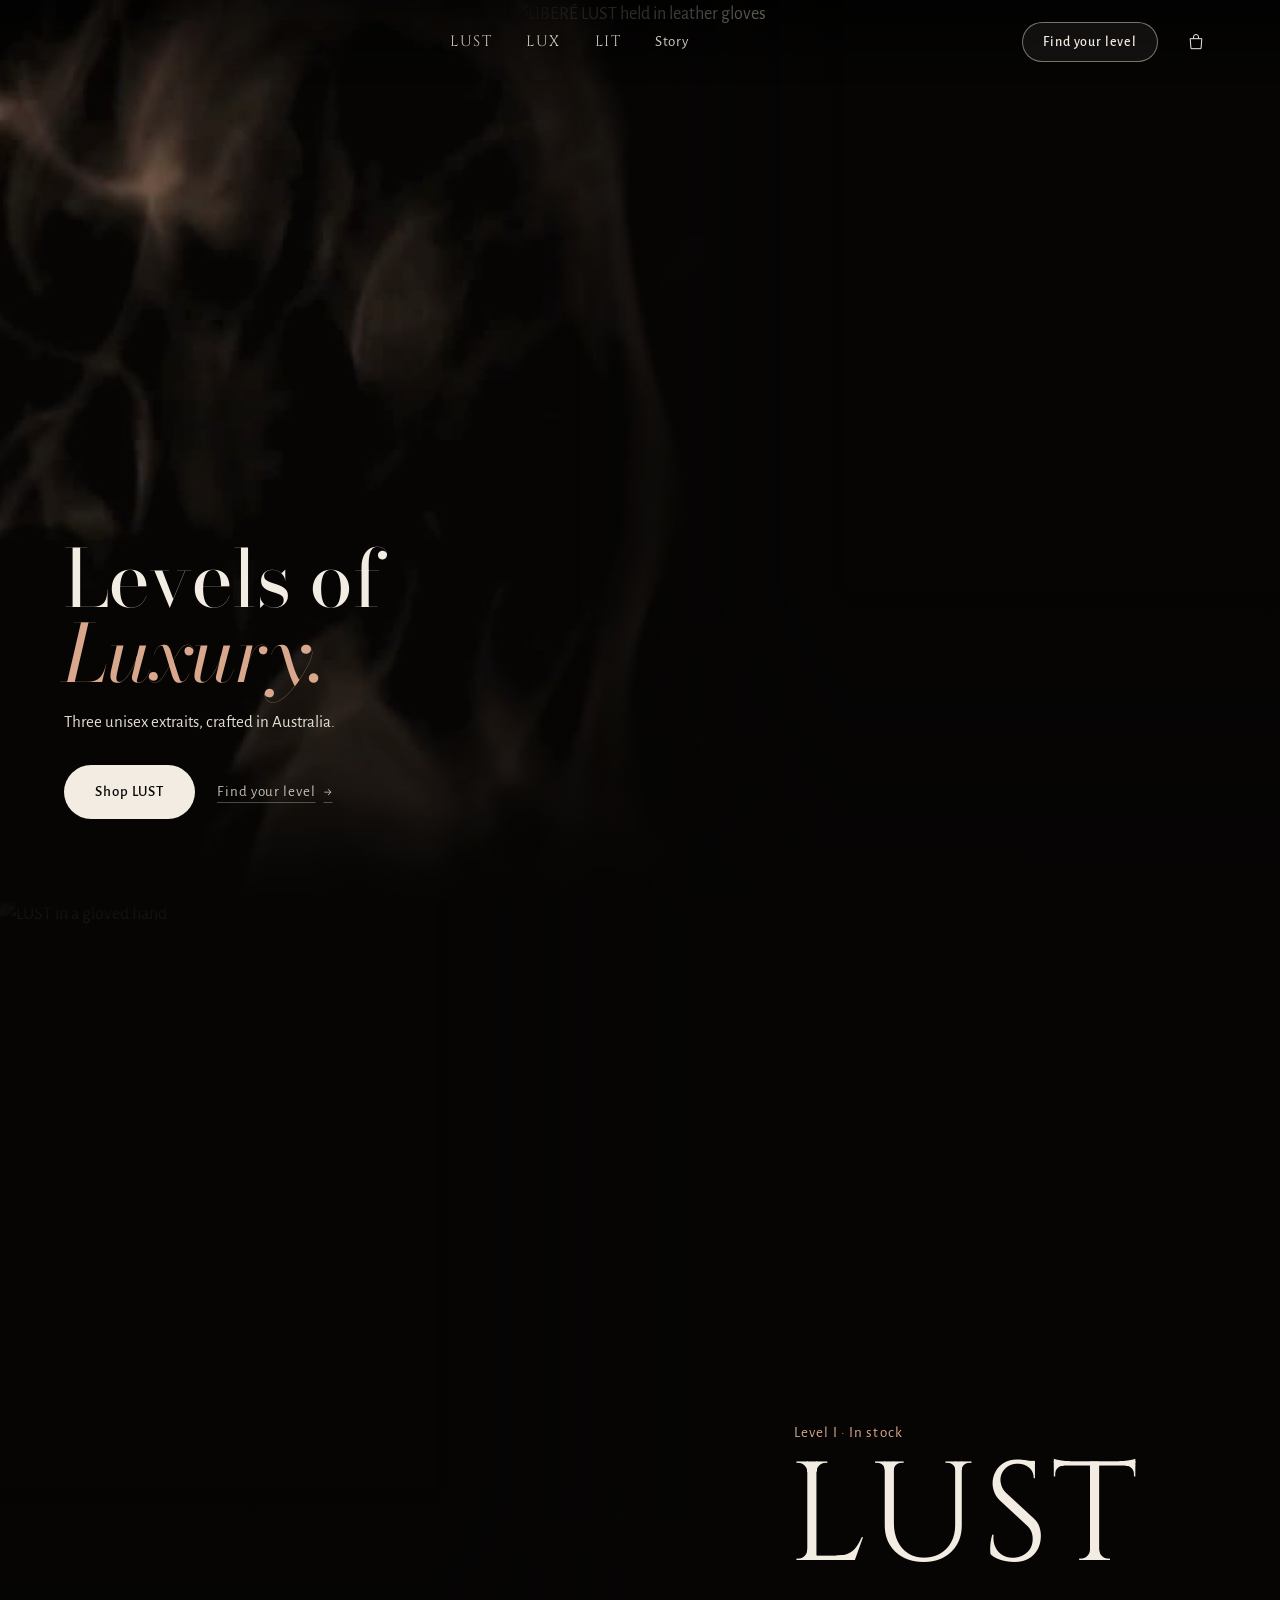
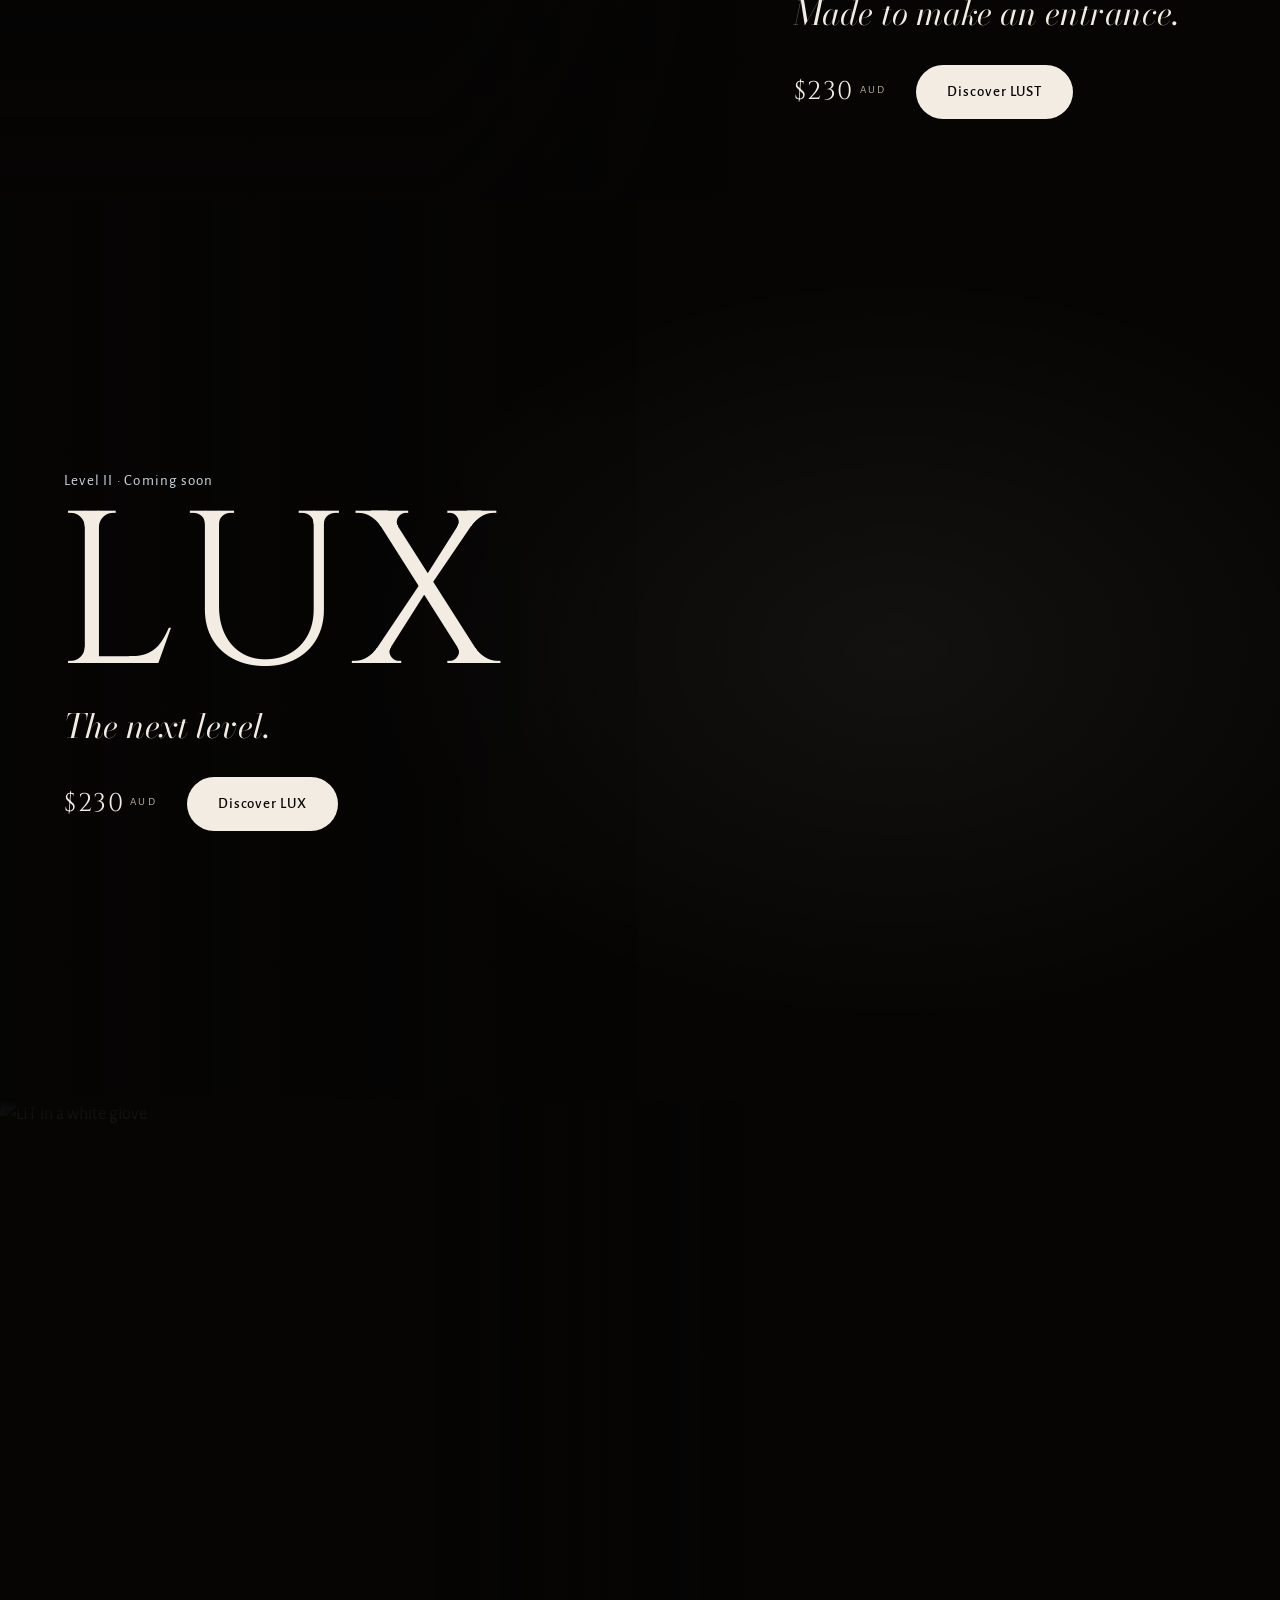
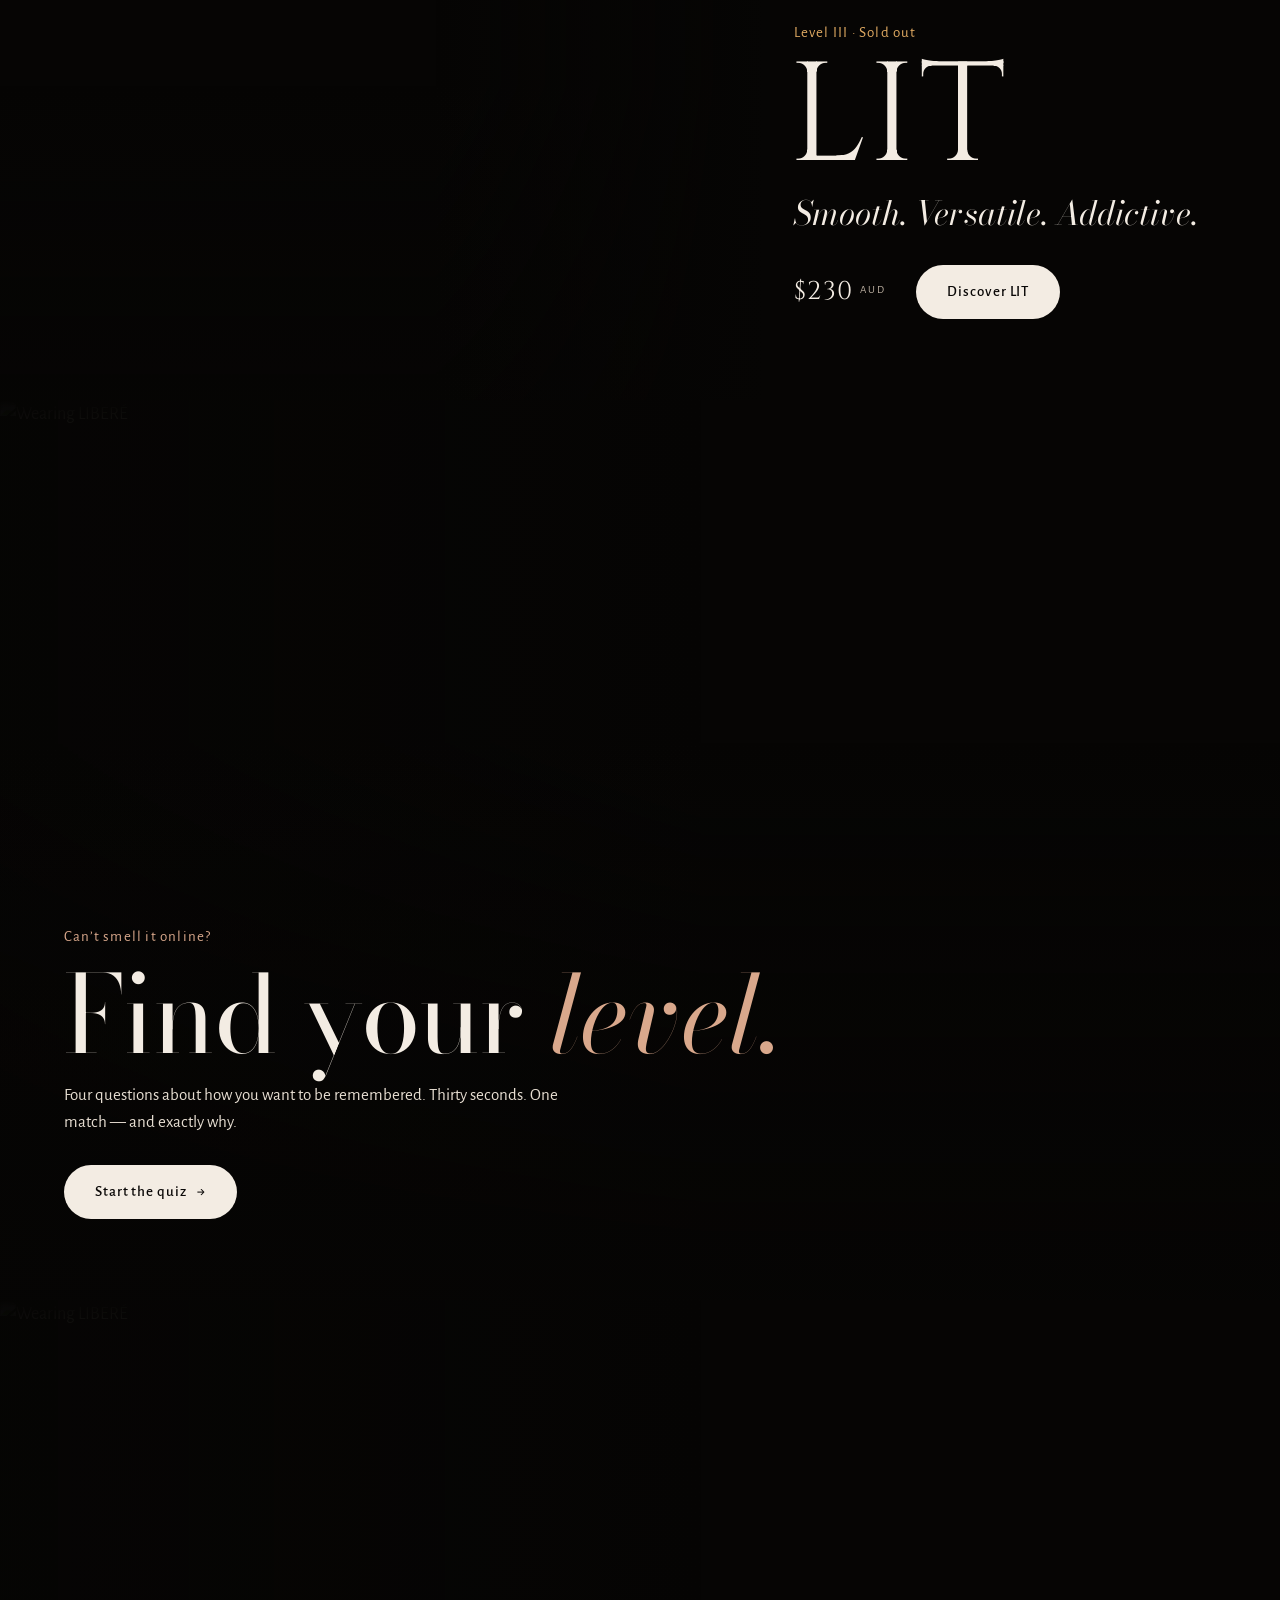
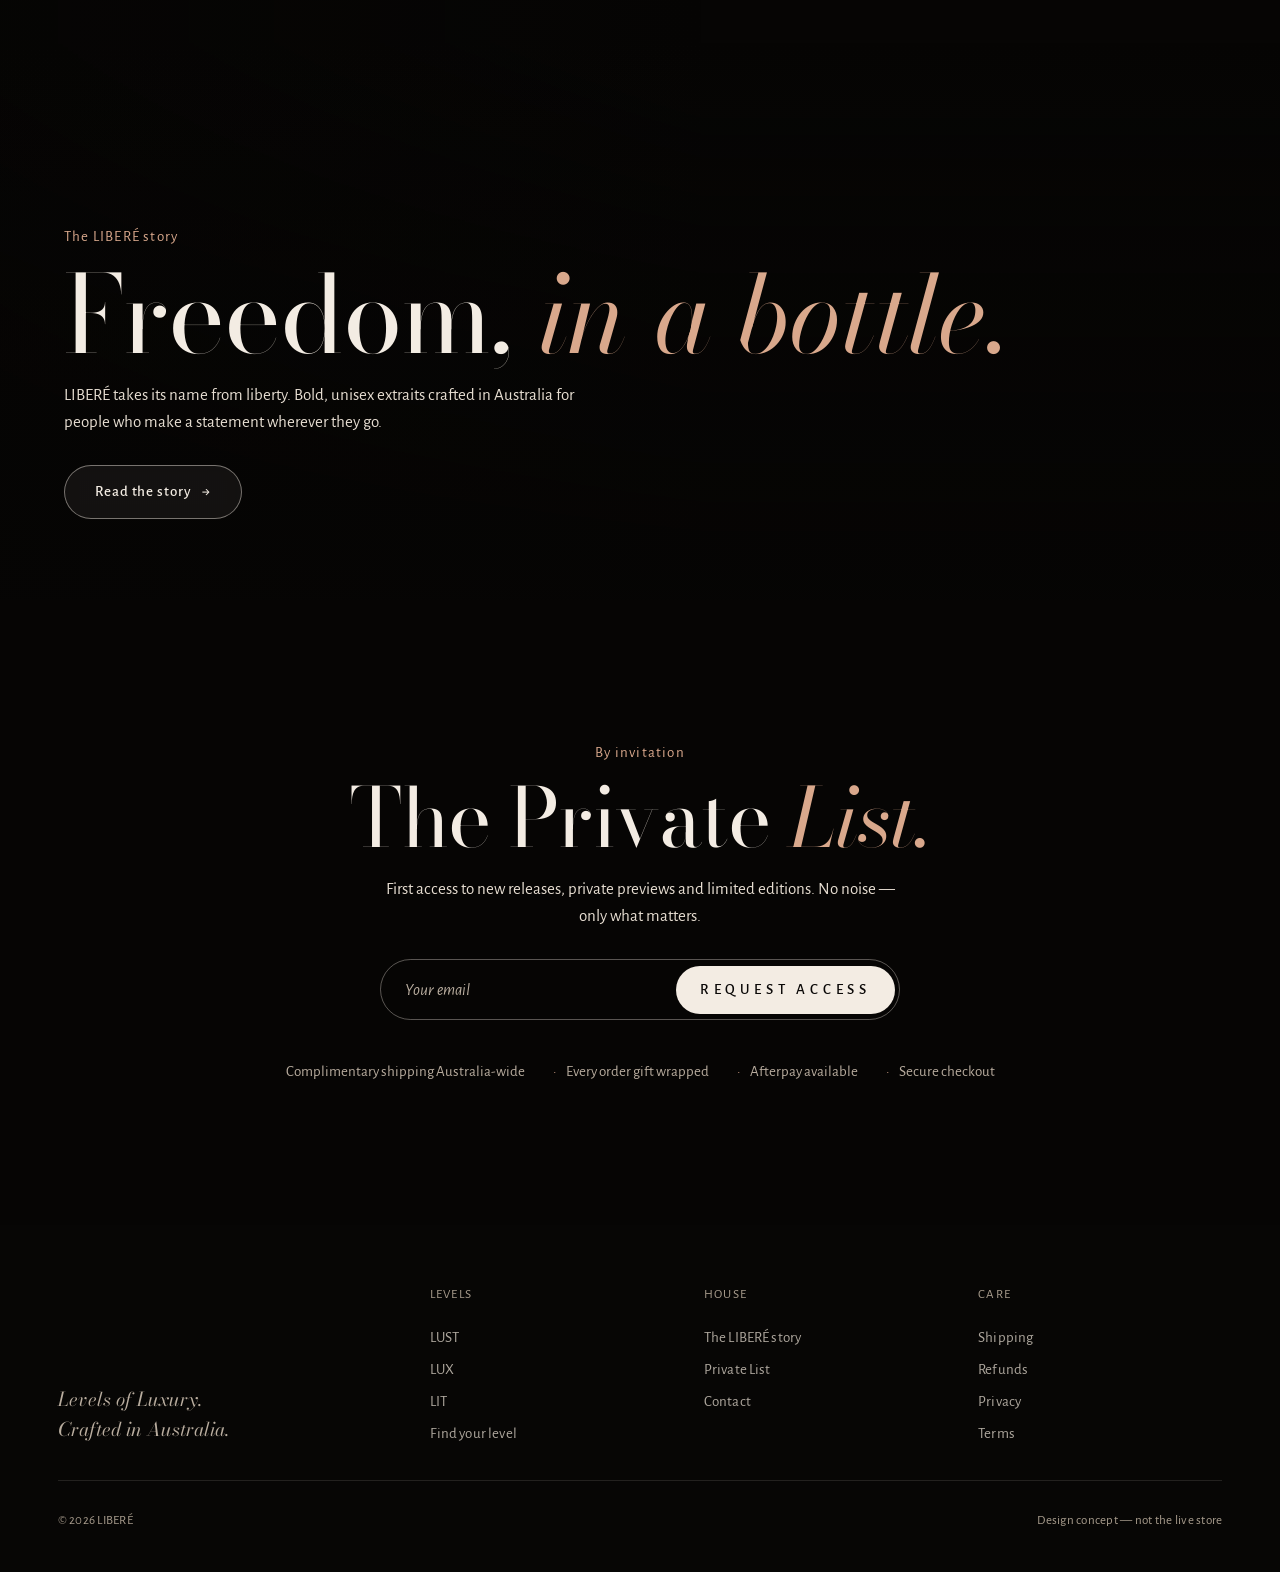
==== commit 8f2cc9b8: "Phones: studio bottles fill the frame, photos larger" ====
--- a/index.html
+++ b/index.html
@@ -11,8 +11,8 @@
 <link rel="preconnect" href="https://fonts.gstatic.com" crossorigin>
 <link href="https://fonts.googleapis.com/css2?family=Bodoni+Moda:ital,opsz,wght@0,6..96,400;0,6..96,500;1,6..96,400&family=Alegreya+Sans:wght@400;500;700&family=Cinzel:wght@400;500&display=swap" rel="stylesheet">
 <link rel="preload" as="image" href="https://libere.com.au/cdn/shop/files/IMG_1935_af948a53-e075-42eb-ba9a-92f4c7bffcab.jpg?v=1794709816&width=1800">
-<link rel="stylesheet" href="assets/site.css?v=1794882735">
-<link rel="stylesheet" href="assets/cinema.css?v=1794882735">
+<link rel="stylesheet" href="assets/site.css?v=1794884115">
+<link rel="stylesheet" href="assets/cinema.css?v=1794884115">
 </head>
 <body class="cine">
 
@@ -131,7 +131,7 @@
   <div><h5>Care</h5><ul><li><a href="https://libere.com.au/policies/shipping-policy" target="_blank" rel="noopener">Shipping</a></li><li><a href="https://libere.com.au/policies/refund-policy" target="_blank" rel="noopener">Refunds</a></li><li><a href="https://libere.com.au/policies/privacy-policy" target="_blank" rel="noopener">Privacy</a></li><li><a href="https://libere.com.au/policies/terms-of-service" target="_blank" rel="noopener">Terms</a></li></ul></div>
   <div class="legal"><span>© 2026 LIBERÉ</span><span>Design concept — not the live store</span></div>
 </footer>
-<script src="assets/shop.js?v=1794882735"></script>
-<script src="assets/cinema.js?v=1794882735"></script>
+<script src="assets/shop.js?v=1794884115"></script>
+<script src="assets/cinema.js?v=1794884115"></script>
 </body>
 </html>
--- a/assets/cinema.css
+++ b/assets/cinema.css
@@ -636,3 +636,9 @@
   .pdp-hero .hs.pk{padding-top:0;place-items:center}
   .pdp-hero .hs:not(.pk) img{height:calc(var(--fh,56svh) * 1.1)}
 }
+/* phones: studio shots zoom past their empty black padding (it blends into the page), so the bottle itself fills the frame */
+@media (max-width:860px){
+  .pdp-hero .hs.pk img{height:calc(var(--fh,56svh) * .92 * var(--zoom,1));max-width:none;width:auto}
+  .pdp-hero .hs:not(.pk) img{height:calc(var(--fh,56svh) * 1.2)}
+}
+@media (max-width:860px){.pdp-hero .hs.pk img{translate:0 -6%}}
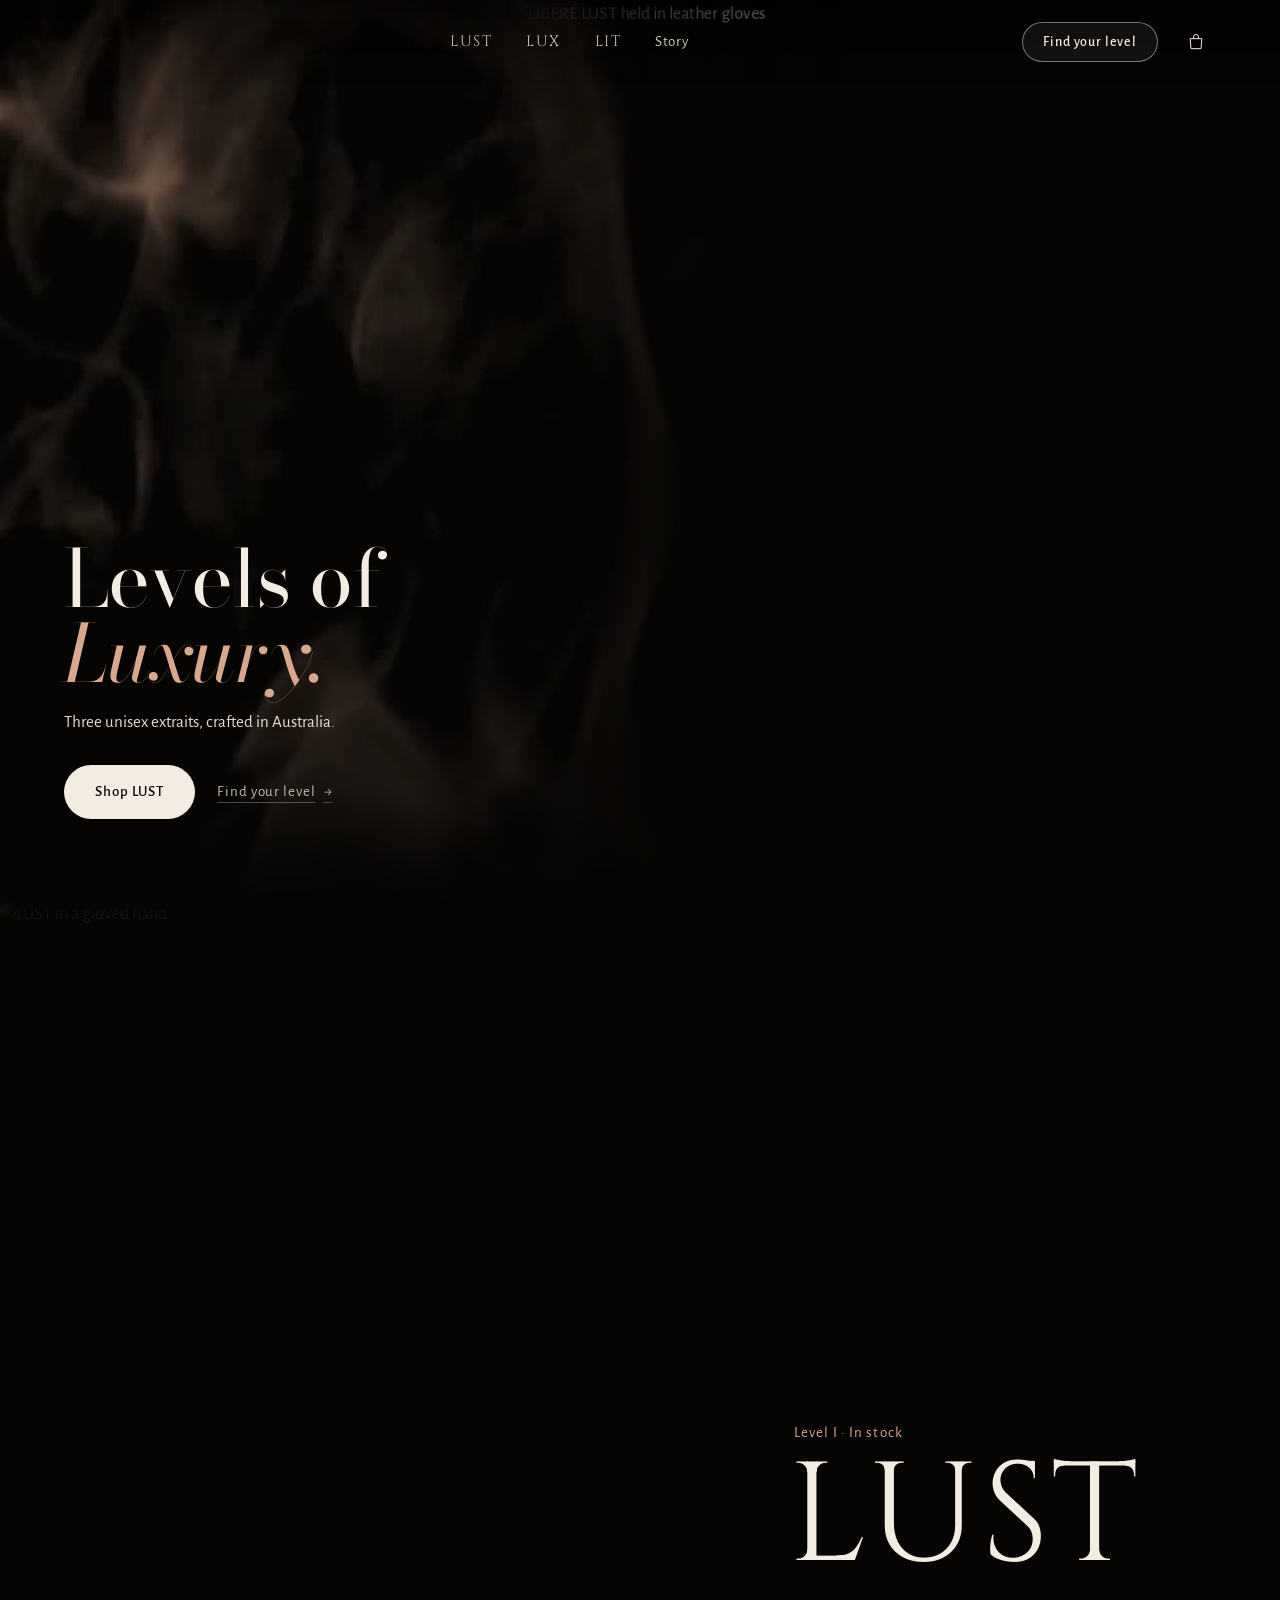
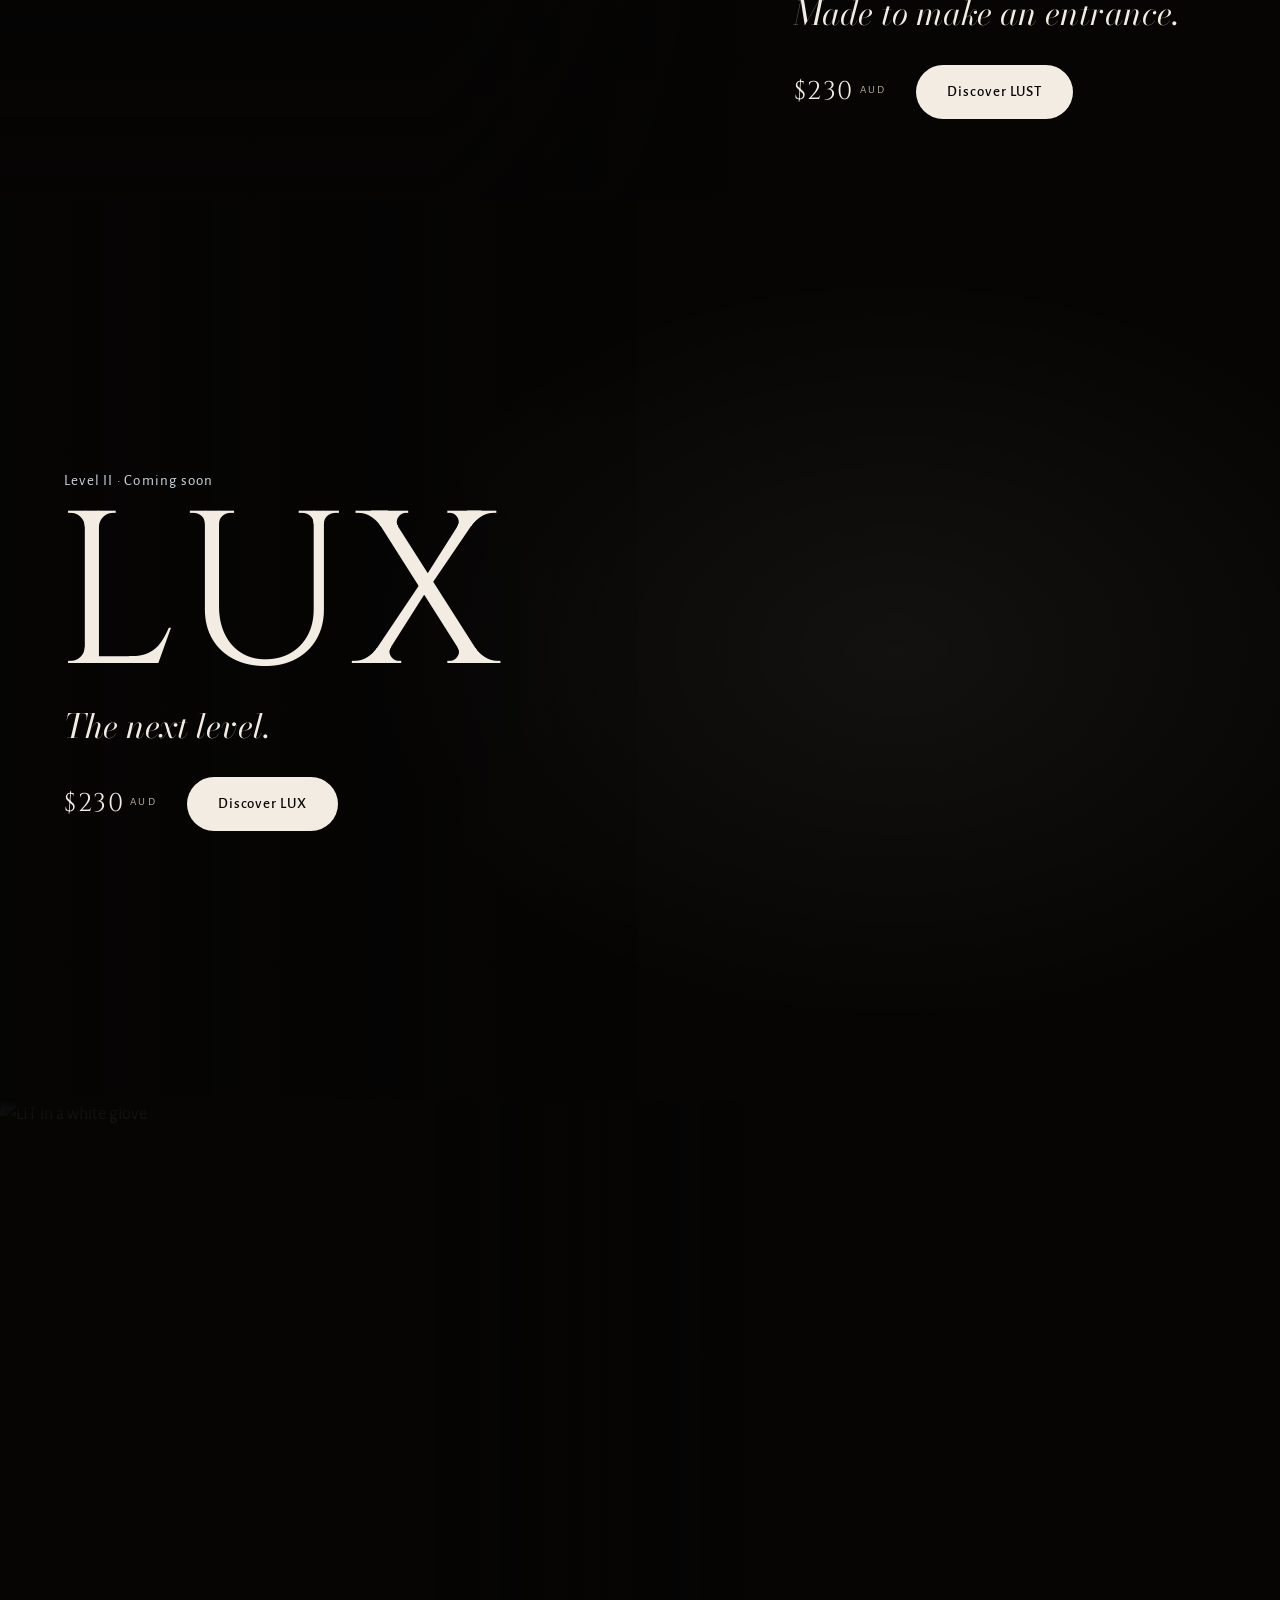
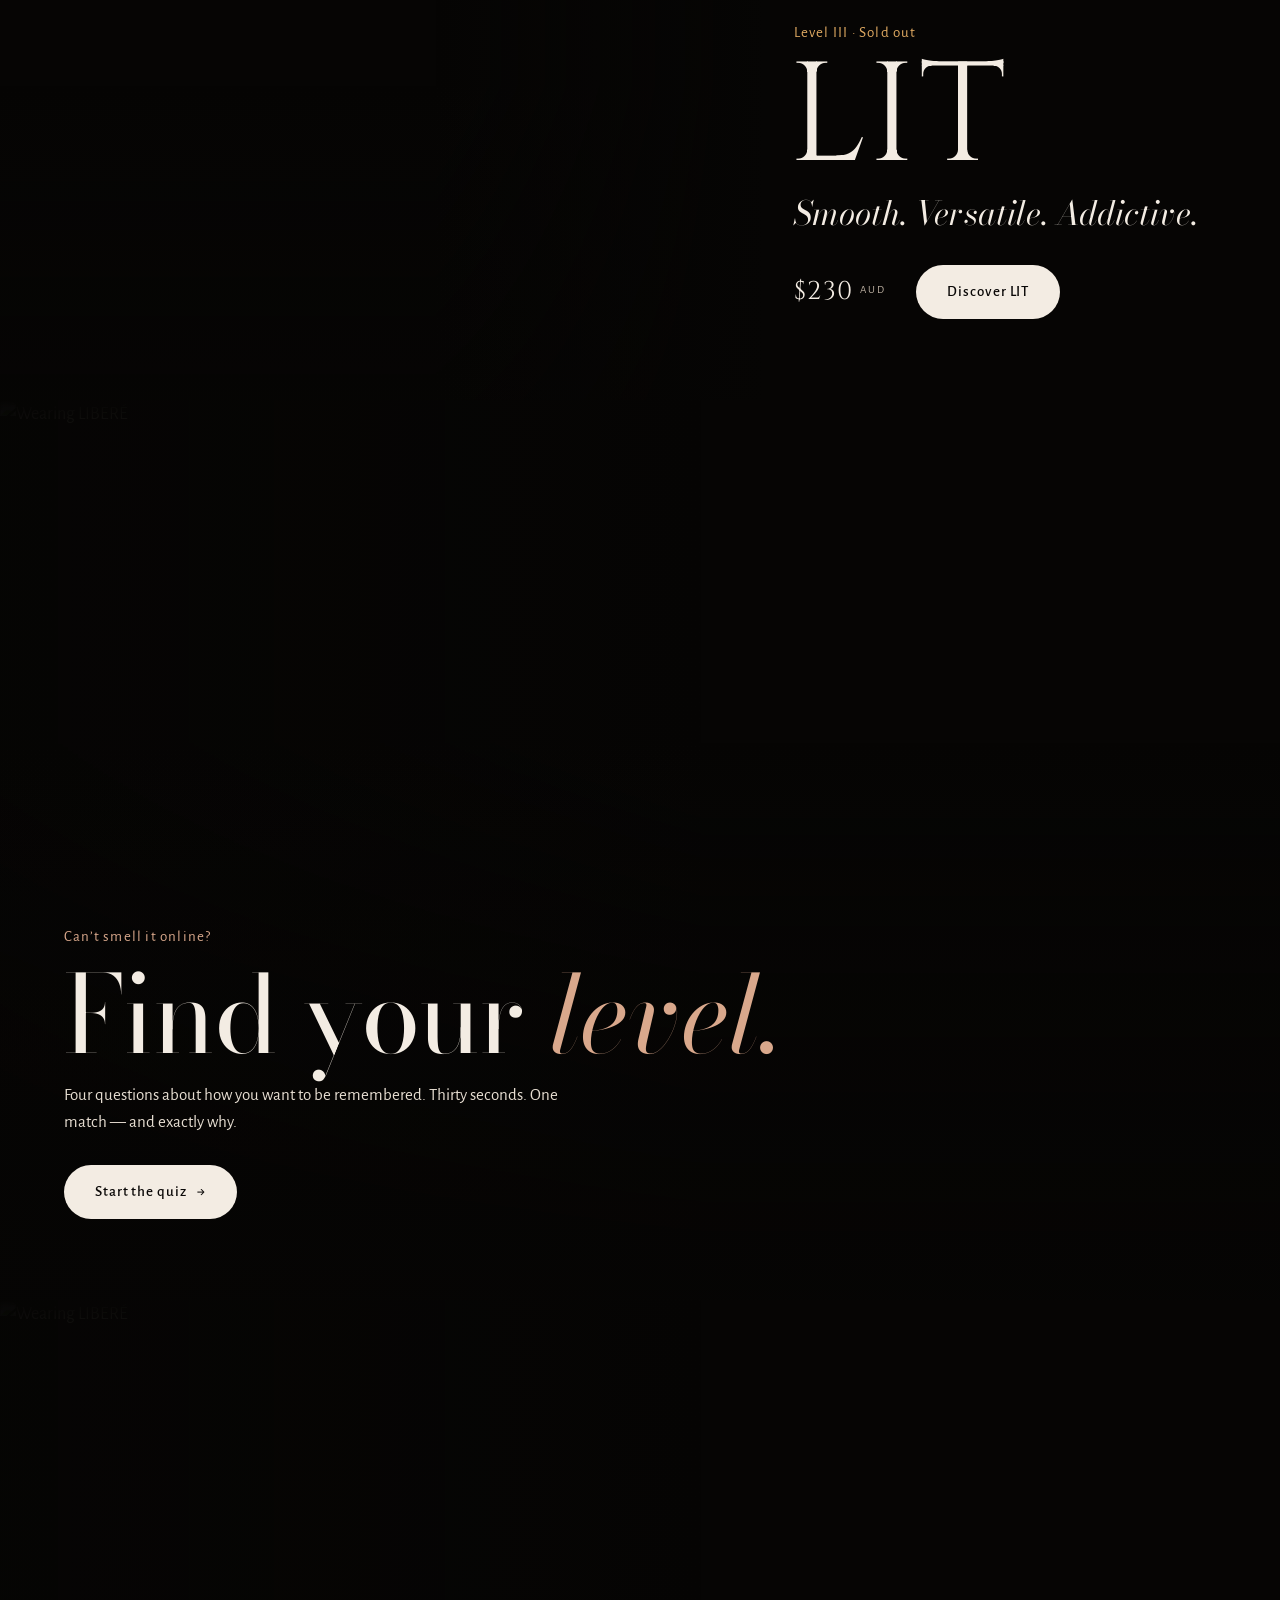
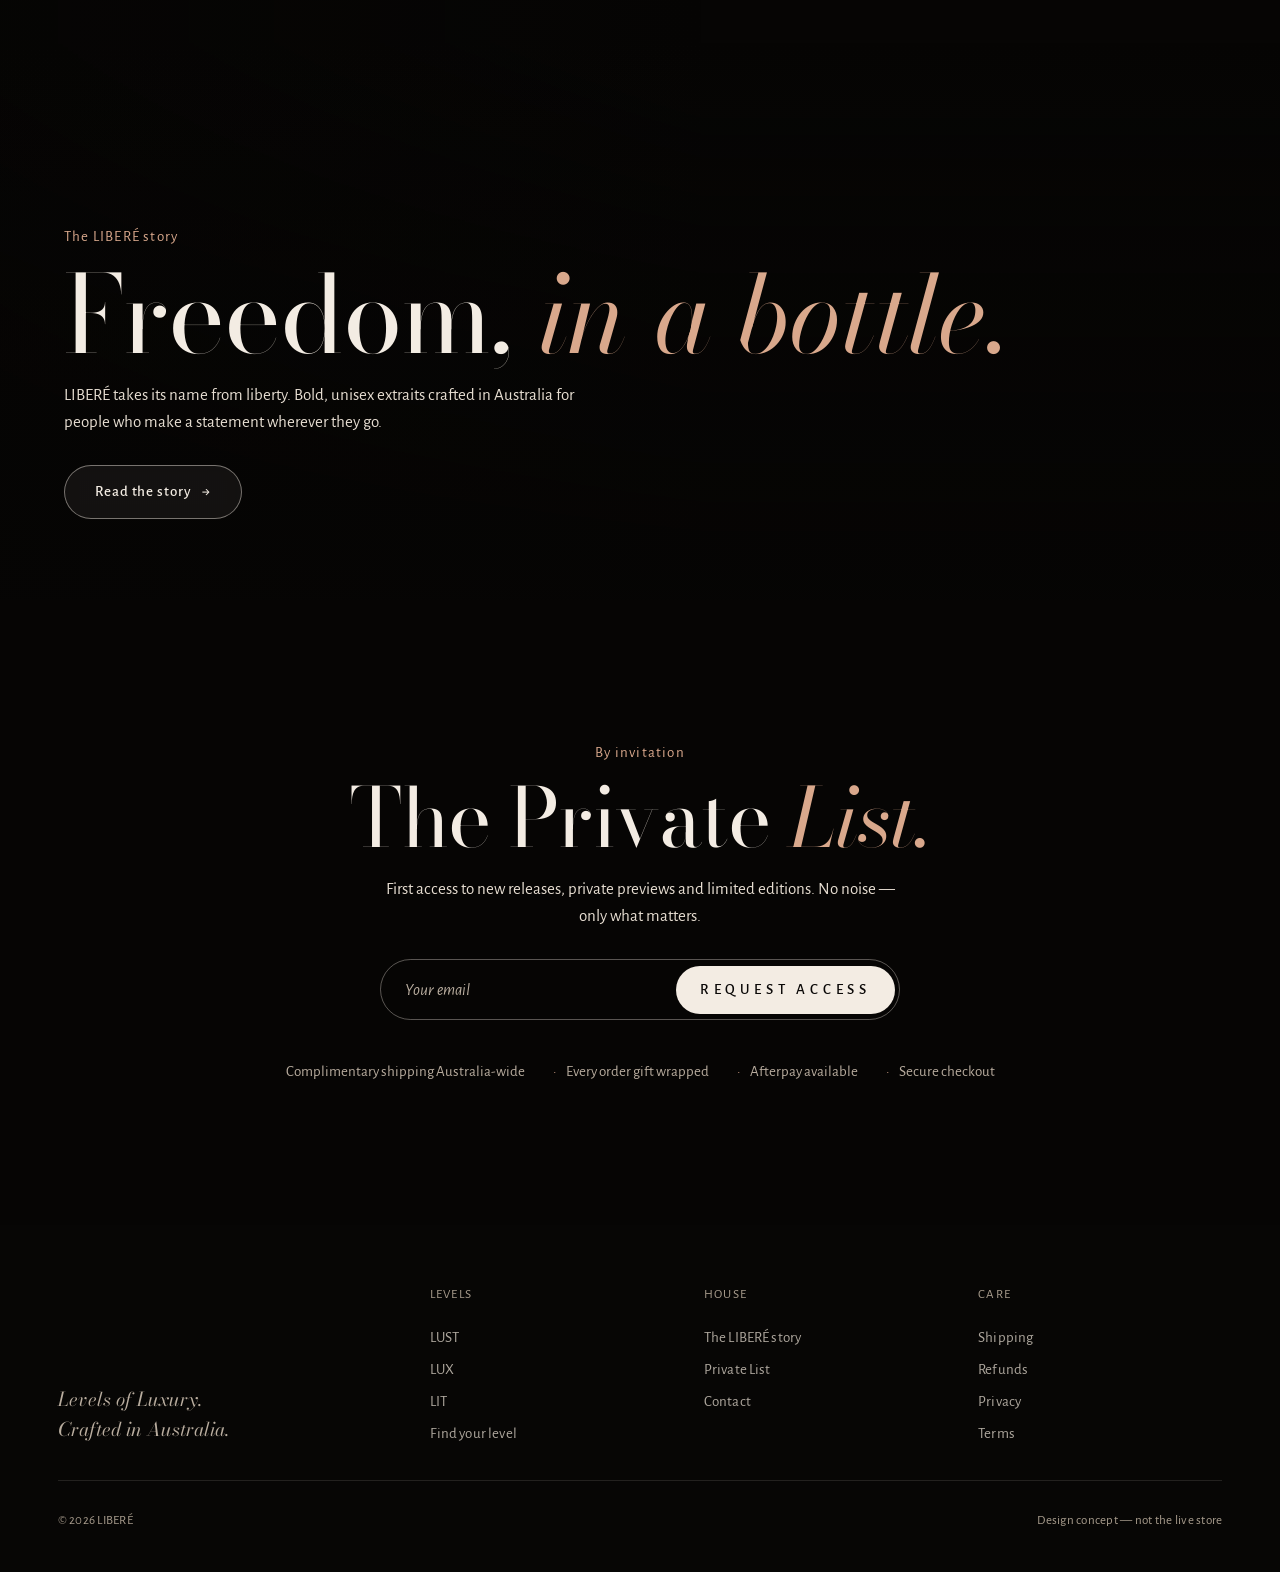
==== commit 00240689: "LUX bottle fits; hero buttons add to bag / open sign-up directly" ====
--- a/index.html
+++ b/index.html
@@ -11,8 +11,8 @@
 <link rel="preconnect" href="https://fonts.gstatic.com" crossorigin>
 <link href="https://fonts.googleapis.com/css2?family=Bodoni+Moda:ital,opsz,wght@0,6..96,400;0,6..96,500;1,6..96,400&family=Alegreya+Sans:wght@400;500;700&family=Cinzel:wght@400;500&display=swap" rel="stylesheet">
 <link rel="preload" as="image" href="https://libere.com.au/cdn/shop/files/IMG_1935_af948a53-e075-42eb-ba9a-92f4c7bffcab.jpg?v=1794709816&width=1800">
-<link rel="stylesheet" href="assets/site.css?v=1794884115">
-<link rel="stylesheet" href="assets/cinema.css?v=1794884115">
+<link rel="stylesheet" href="assets/site.css?v=1794884560">
+<link rel="stylesheet" href="assets/cinema.css?v=1794884560">
 </head>
 <body class="cine">
 
@@ -131,7 +131,7 @@
   <div><h5>Care</h5><ul><li><a href="https://libere.com.au/policies/shipping-policy" target="_blank" rel="noopener">Shipping</a></li><li><a href="https://libere.com.au/policies/refund-policy" target="_blank" rel="noopener">Refunds</a></li><li><a href="https://libere.com.au/policies/privacy-policy" target="_blank" rel="noopener">Privacy</a></li><li><a href="https://libere.com.au/policies/terms-of-service" target="_blank" rel="noopener">Terms</a></li></ul></div>
   <div class="legal"><span>© 2026 LIBERÉ</span><span>Design concept — not the live store</span></div>
 </footer>
-<script src="assets/shop.js?v=1794884115"></script>
-<script src="assets/cinema.js?v=1794884115"></script>
+<script src="assets/shop.js?v=1794884560"></script>
+<script src="assets/cinema.js?v=1794884560"></script>
 </body>
 </html>
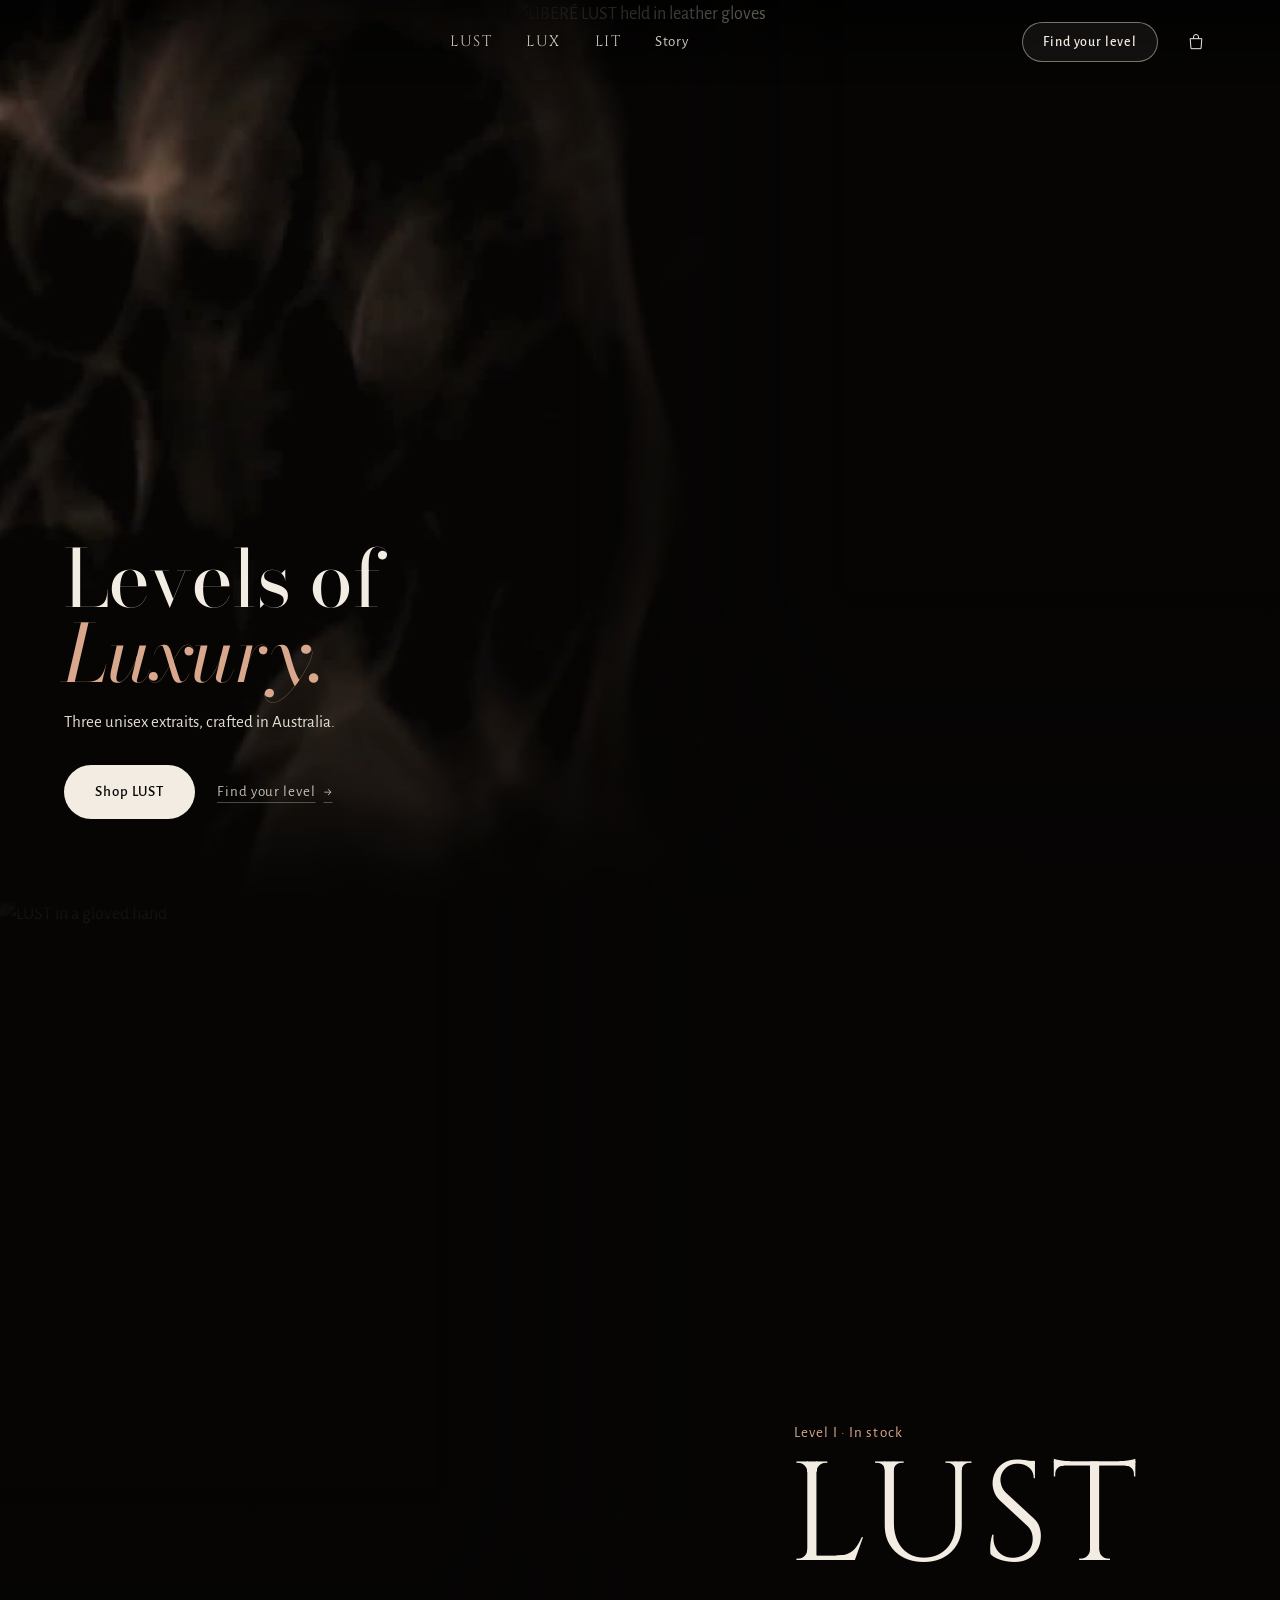
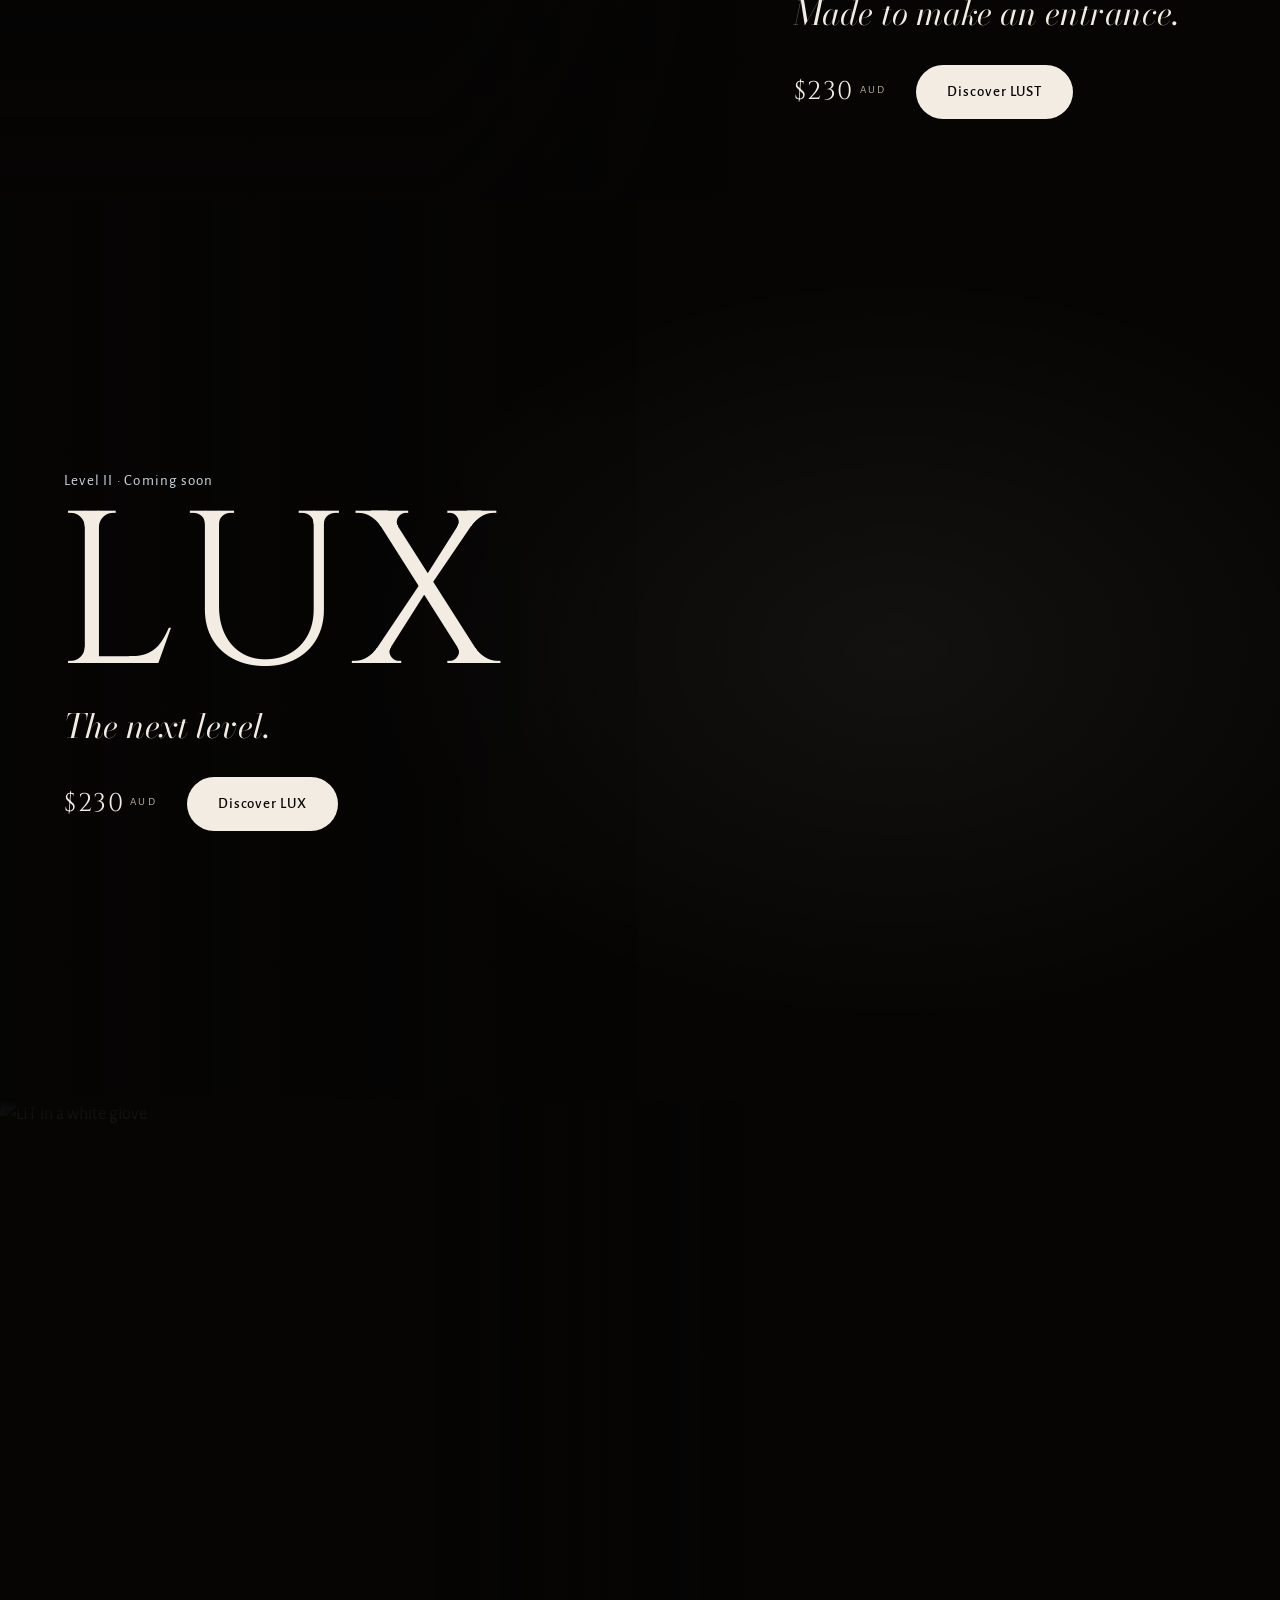
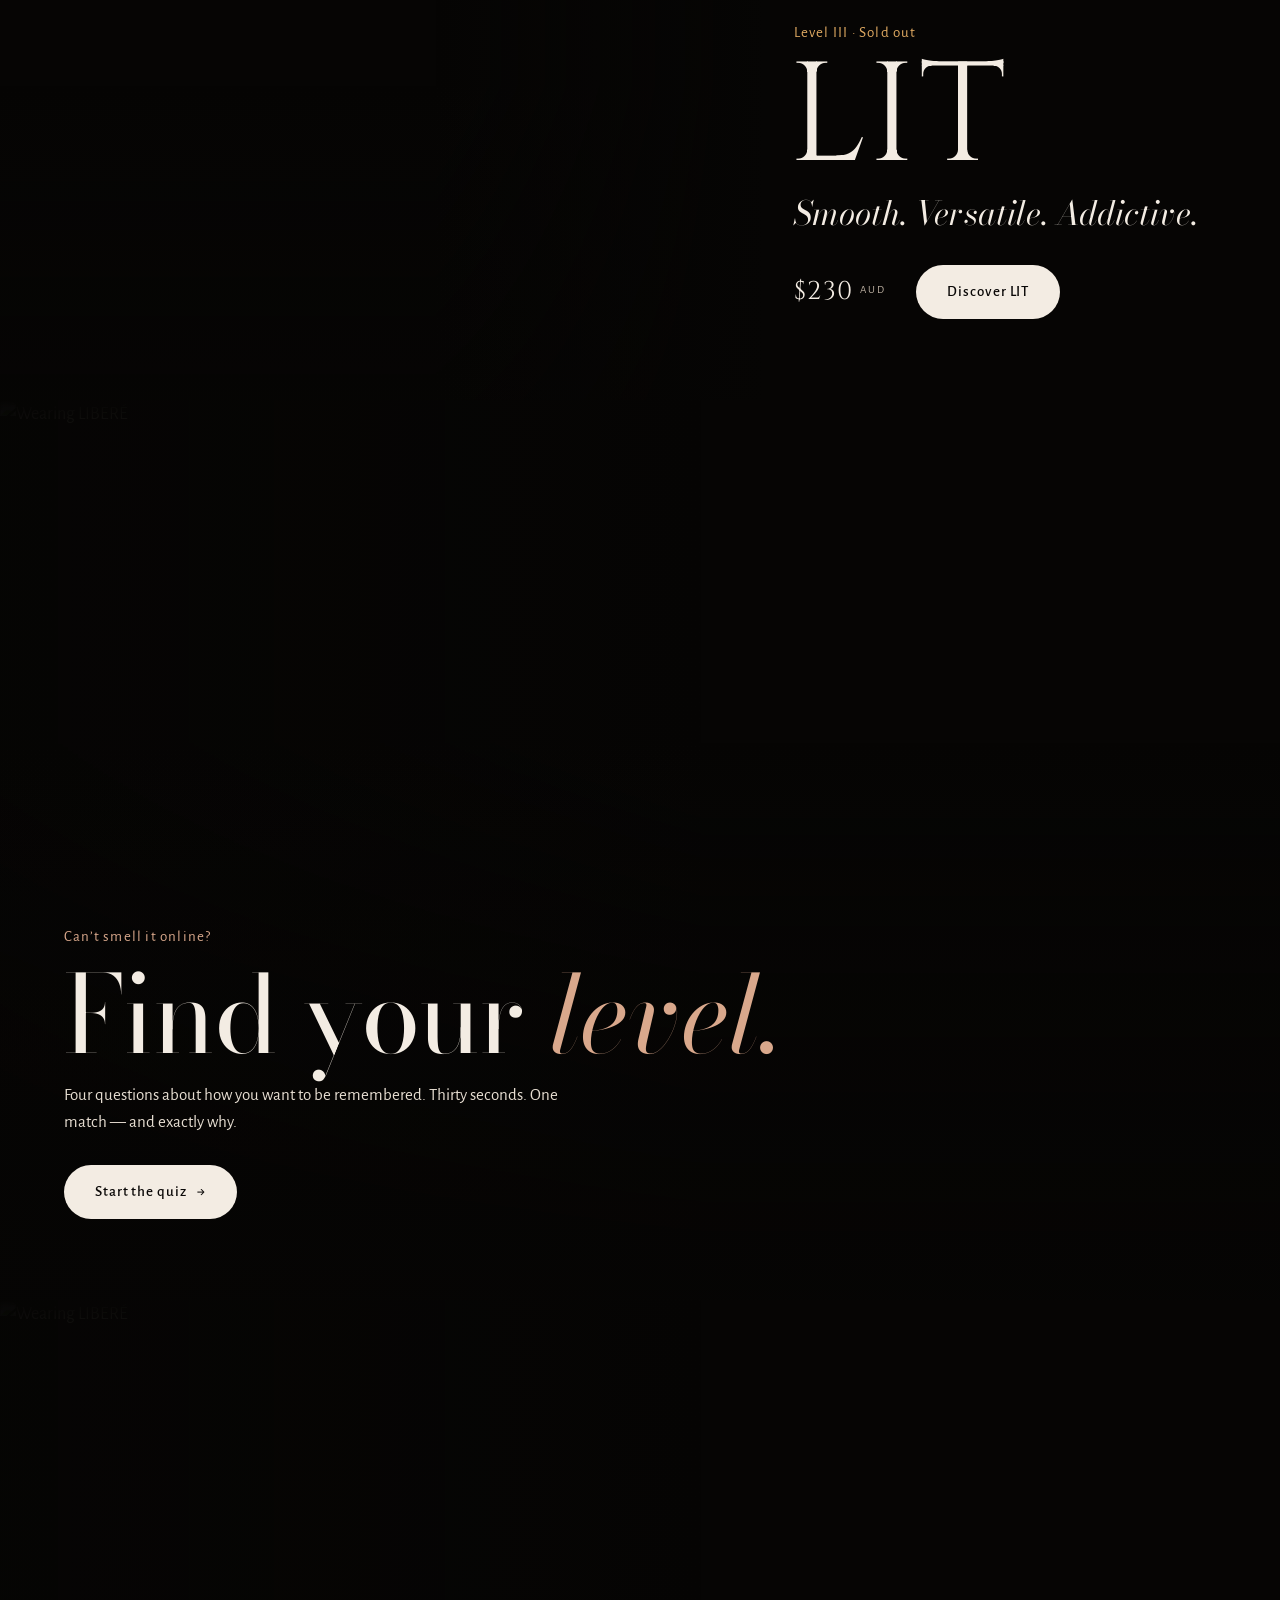
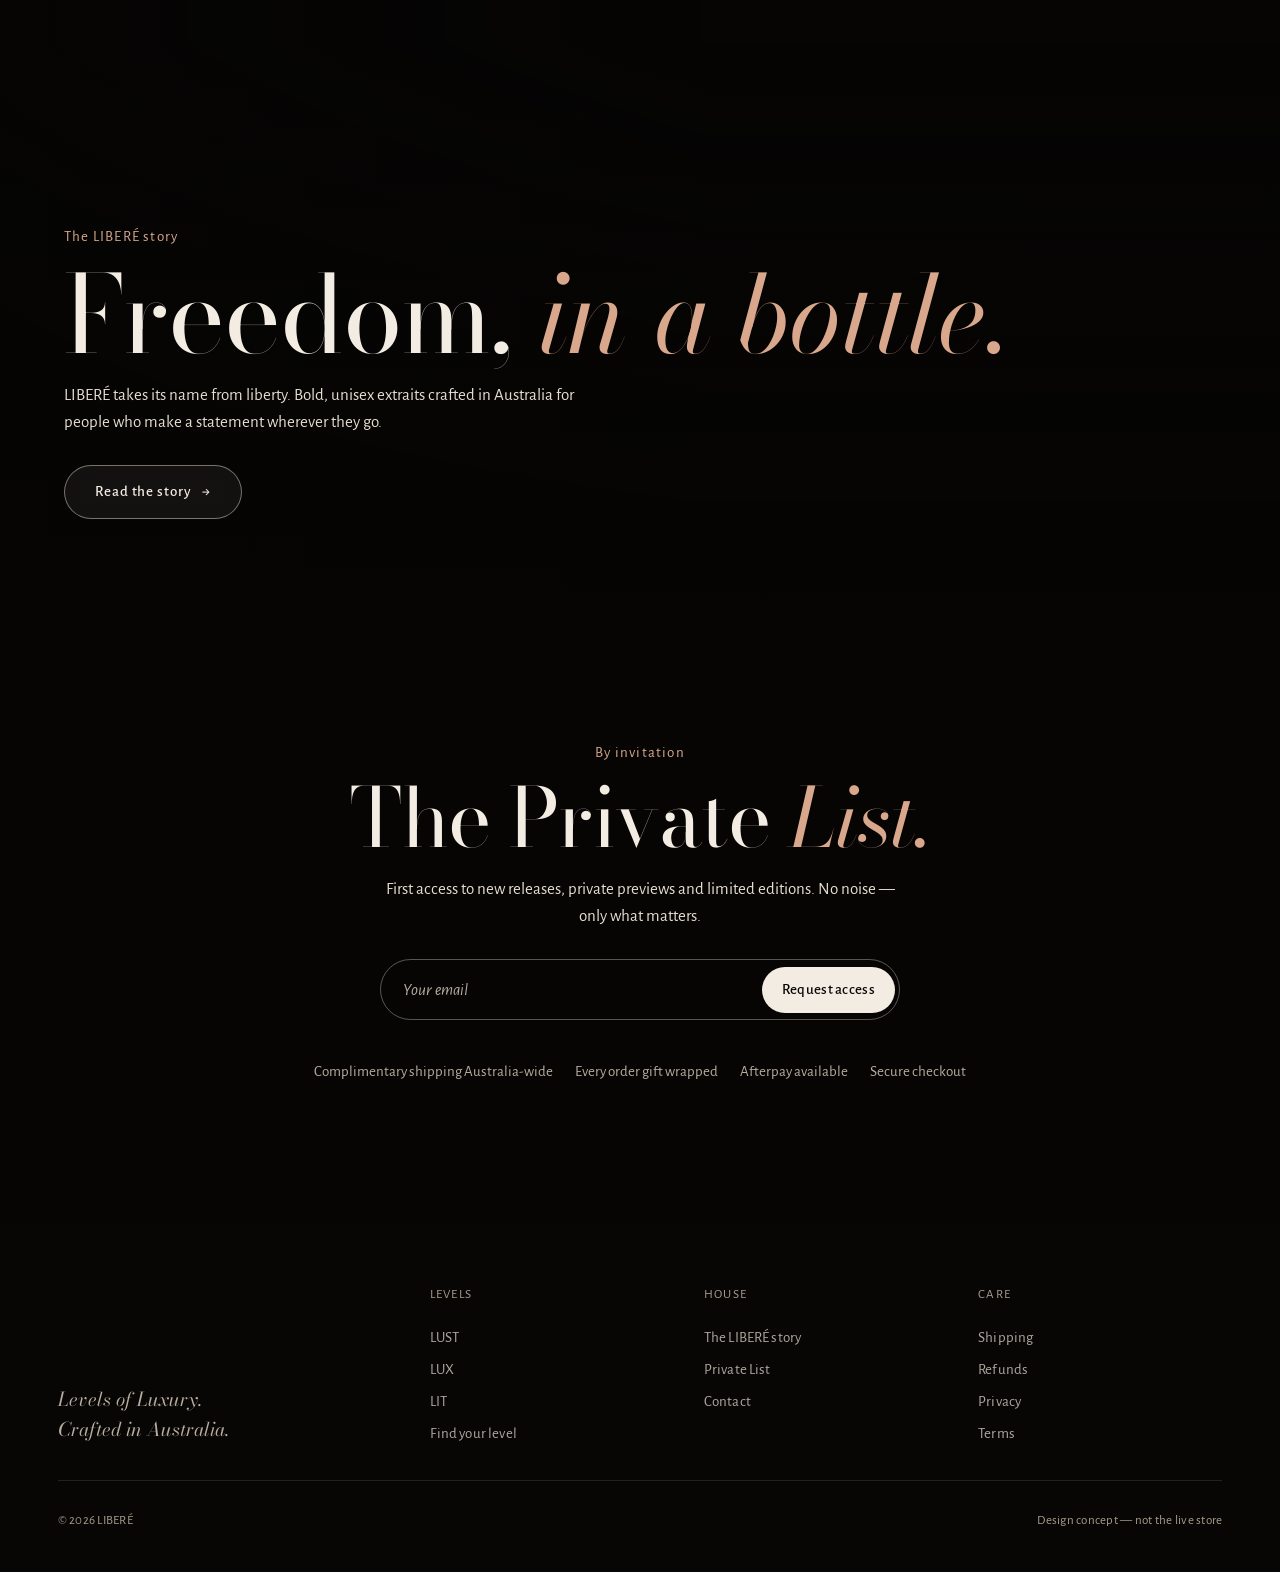
==== commit df728347: "Final audit: link preview + icon, pop-up form fix, calmer forms, footer and notes, solid header" ====
--- a/index.html
+++ b/index.html
@@ -7,12 +7,22 @@
 <title>LIBERÉ — Levels of Luxury · Concept</title>
 <meta name="theme-color" content="#0a0807">
 <meta name="description" content="LIBERÉ — Levels of Luxury. Three unisex extraits de parfum crafted in Australia.">
+<meta property="og:type" content="website">
+<meta property="og:site_name" content="LIBERÉ">
+<meta property="og:title" content="LIBERÉ — Levels of Luxury · Concept">
+<meta property="og:description" content="LIBERÉ — Levels of Luxury. Three unisex extraits de parfum crafted in Australia.">
+<meta property="og:image" content="https://thainomad.github.io/libere-concept/assets/og.jpg">
+<meta property="og:image:width" content="1200">
+<meta property="og:image:height" content="630">
+<meta name="twitter:card" content="summary_large_image">
+<link rel="icon" type="image/png" href="assets/favicon.png">
+<link rel="apple-touch-icon" href="assets/apple-touch-icon.png">
 <link rel="preconnect" href="https://fonts.googleapis.com">
 <link rel="preconnect" href="https://fonts.gstatic.com" crossorigin>
 <link href="https://fonts.googleapis.com/css2?family=Bodoni+Moda:ital,opsz,wght@0,6..96,400;0,6..96,500;1,6..96,400&family=Alegreya+Sans:wght@400;500;700&family=Cinzel:wght@400;500&display=swap" rel="stylesheet">
 <link rel="preload" as="image" href="https://libere.com.au/cdn/shop/files/IMG_1935_af948a53-e075-42eb-ba9a-92f4c7bffcab.jpg?v=1794709816&width=1800">
-<link rel="stylesheet" href="assets/site.css?v=1794884560">
-<link rel="stylesheet" href="assets/cinema.css?v=1794884560">
+<link rel="stylesheet" href="assets/site.css?v=1794884846">
+<link rel="stylesheet" href="assets/cinema.css?v=1794884846">
 </head>
 <body class="cine">
 
@@ -131,7 +141,7 @@
   <div><h5>Care</h5><ul><li><a href="https://libere.com.au/policies/shipping-policy" target="_blank" rel="noopener">Shipping</a></li><li><a href="https://libere.com.au/policies/refund-policy" target="_blank" rel="noopener">Refunds</a></li><li><a href="https://libere.com.au/policies/privacy-policy" target="_blank" rel="noopener">Privacy</a></li><li><a href="https://libere.com.au/policies/terms-of-service" target="_blank" rel="noopener">Terms</a></li></ul></div>
   <div class="legal"><span>© 2026 LIBERÉ</span><span>Design concept — not the live store</span></div>
 </footer>
-<script src="assets/shop.js?v=1794884560"></script>
-<script src="assets/cinema.js?v=1794884560"></script>
+<script src="assets/shop.js?v=1794884846"></script>
+<script src="assets/cinema.js?v=1794884846"></script>
 </body>
 </html>
--- a/assets/cinema.css
+++ b/assets/cinema.css
@@ -642,3 +642,25 @@
   .pdp-hero .hs:not(.pk) img{height:calc(var(--fh,56svh) * 1.2)}
 }
 @media (max-width:860px){.pdp-hero .hs.pk img{translate:0 -6%}}
+
+
+/* =====================================================================
+   FINAL AUDIT
+   ===================================================================== */
+/* email forms (Private List + Notify / Join pop-ups): calm sentence case, a real button, never overflows */
+.cine form.join{display:flex;align-items:center;gap:6px;max-width:520px;border:1px solid rgba(243,236,227,.35);border-radius:var(--r);padding:4px 4px 4px 22px}
+.cine form.join input{flex:1;min-width:0;background:none;border:0;color:var(--cream);font-family:var(--sans);font-size:17px;font-style:normal;padding:12px 0;outline:none}
+.cine form.join input::placeholder{color:var(--soft);font-style:italic}
+.cine form.join button{flex:none;min-height:46px;padding:0 20px;border-radius:var(--r);background:var(--cream);color:var(--ink);border:0;
+  font-family:var(--sans);font-weight:500;font-size:15px;letter-spacing:.02em;text-transform:none;cursor:pointer;white-space:nowrap}
+.cine .notify .join{margin-top:22px}
+/* the promise line under the Private List: a clean list, no stray bullets */
+.promise span::before{content:none}
+.promise{gap:8px 22px}
+@media (max-width:860px){.promise{display:grid;grid-template-columns:1fr 1fr;gap:10px 14px;text-align:center;font-size:14px}}
+/* scent notes: a quiet list with hairlines, not boxes */
+.moments div{background:none;border-radius:0;padding:24px 0 0;border-top:1px solid rgba(243,236,227,.14)}
+/* footer on phones: two calm columns, brand across the top */
+@media (max-width:860px){.cine footer{grid-template-columns:1fr 1fr;gap:30px 20px}.cine footer .brand,.cine footer .legal{grid-column:1/-1}}
+/* header over page content: solid, so text never ghosts through it */
+.cine .nav.scrolled{background:rgba(6,5,4,.985);backdrop-filter:blur(12px);-webkit-backdrop-filter:blur(12px)}
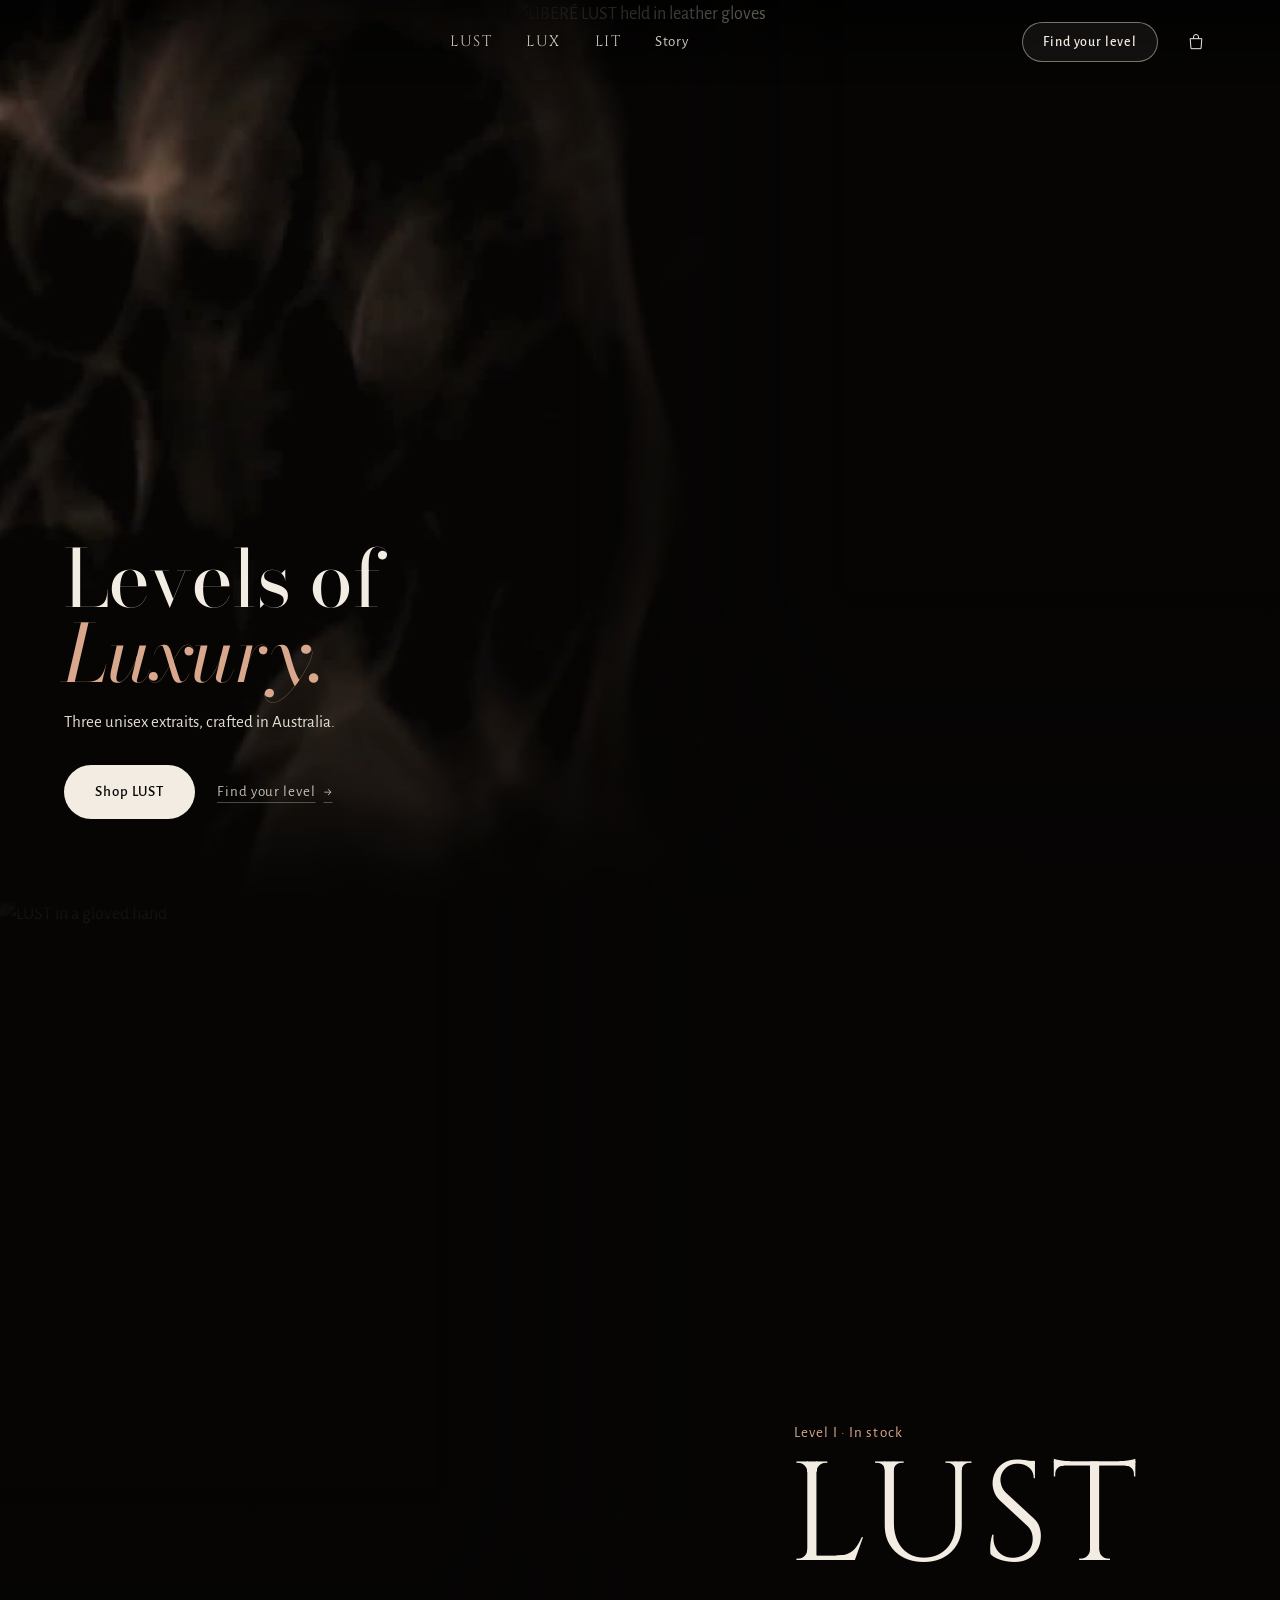
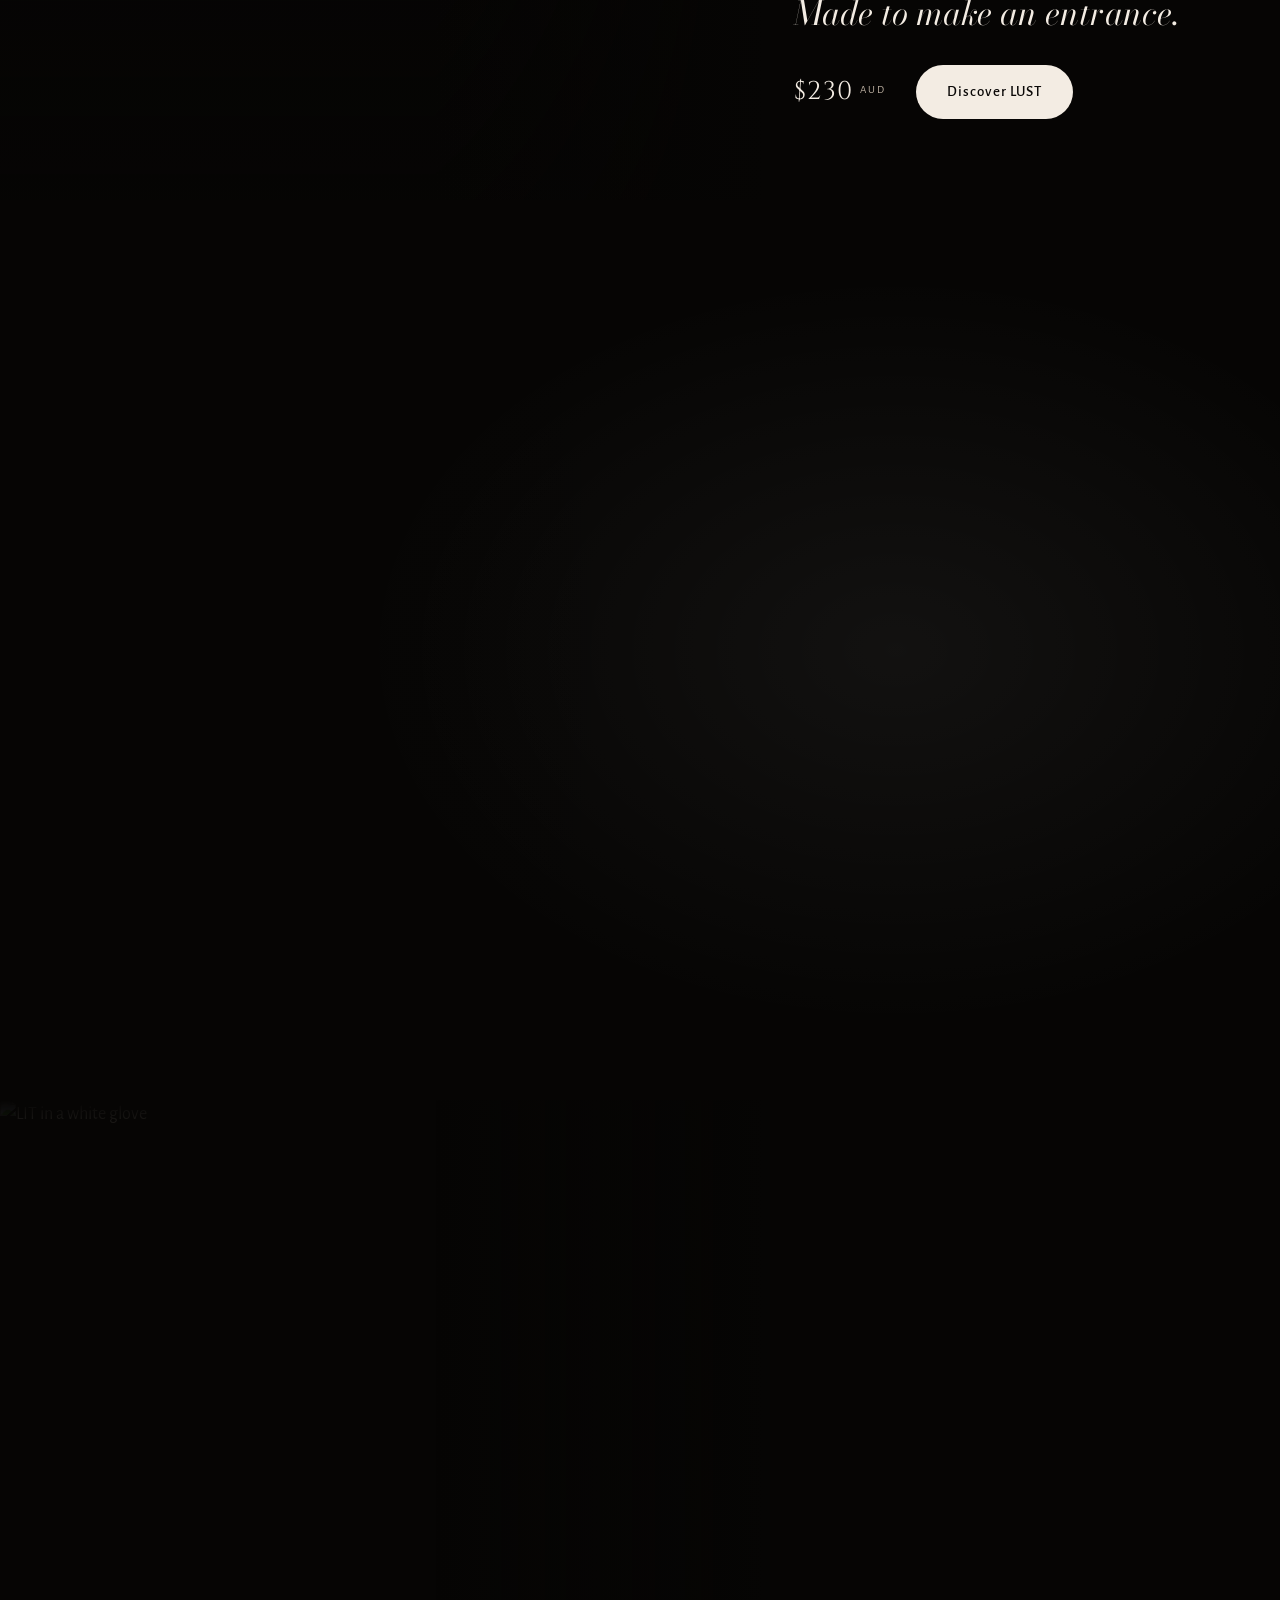
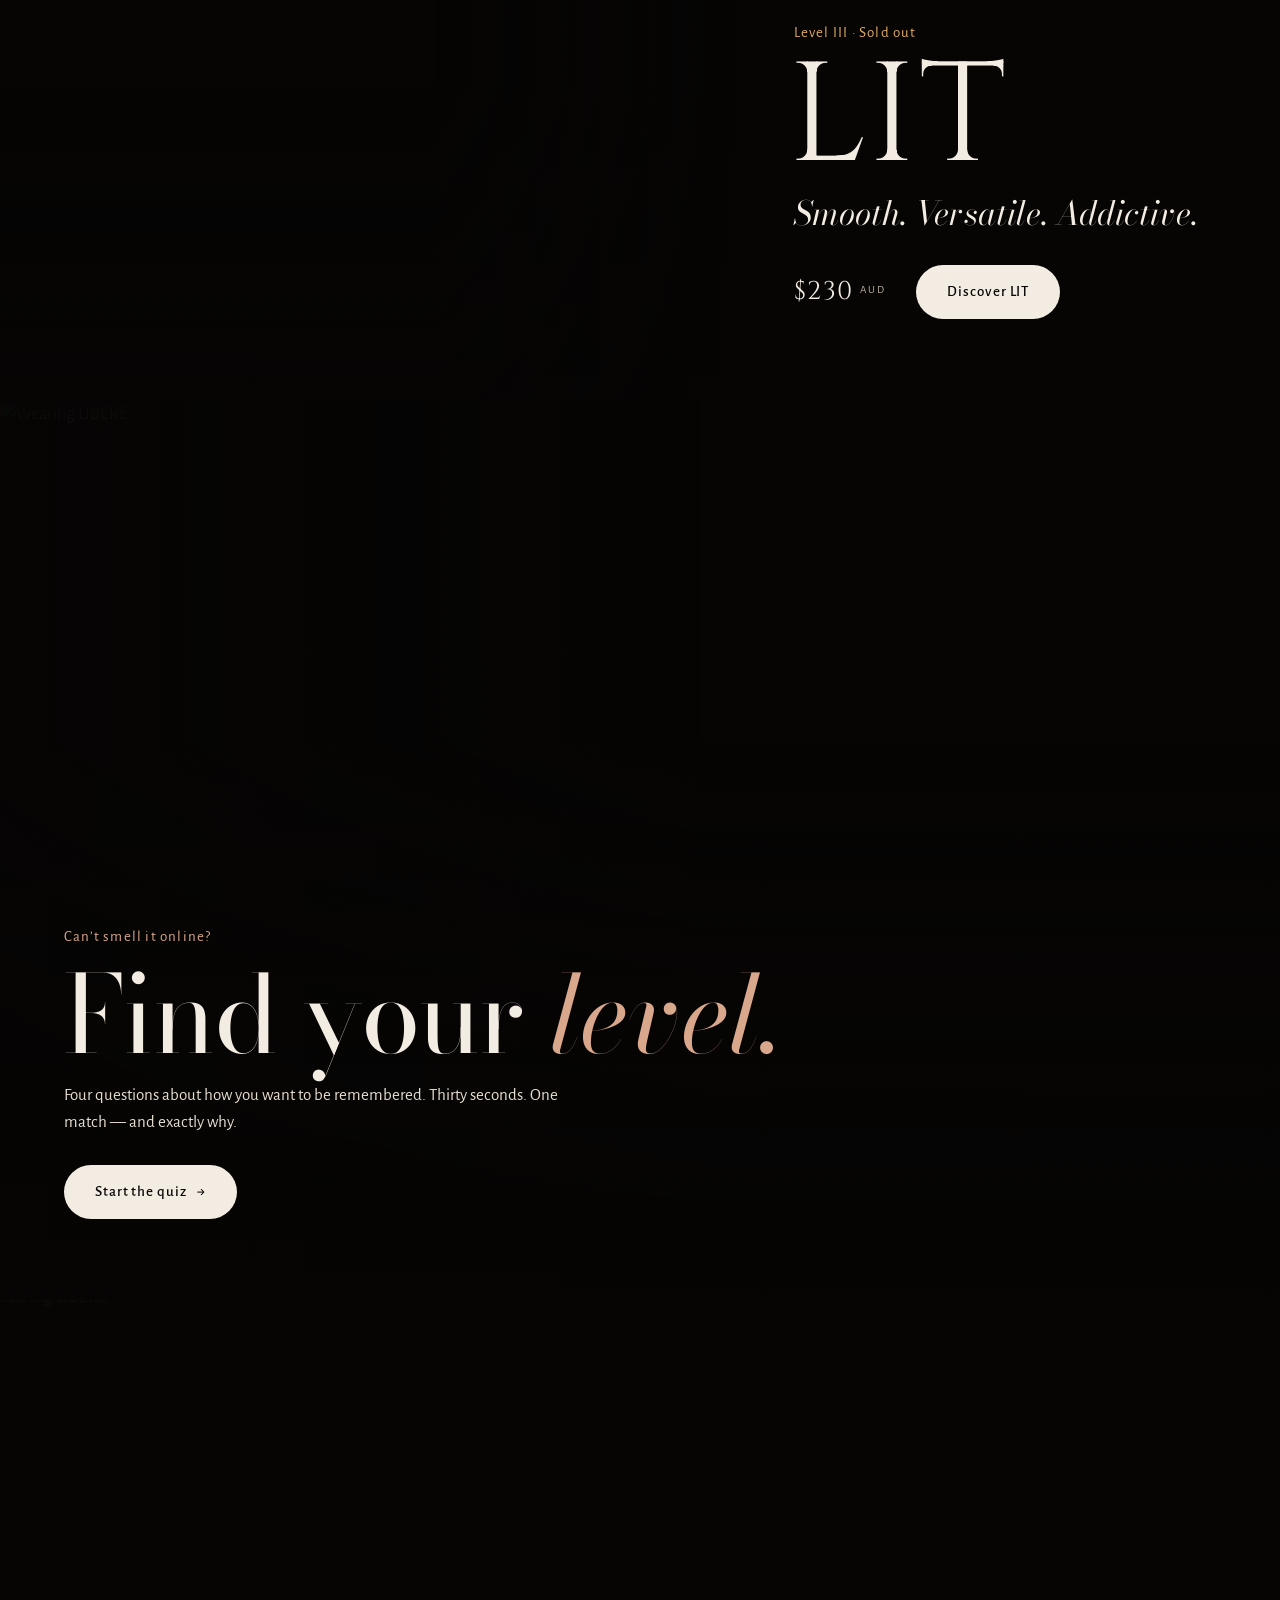
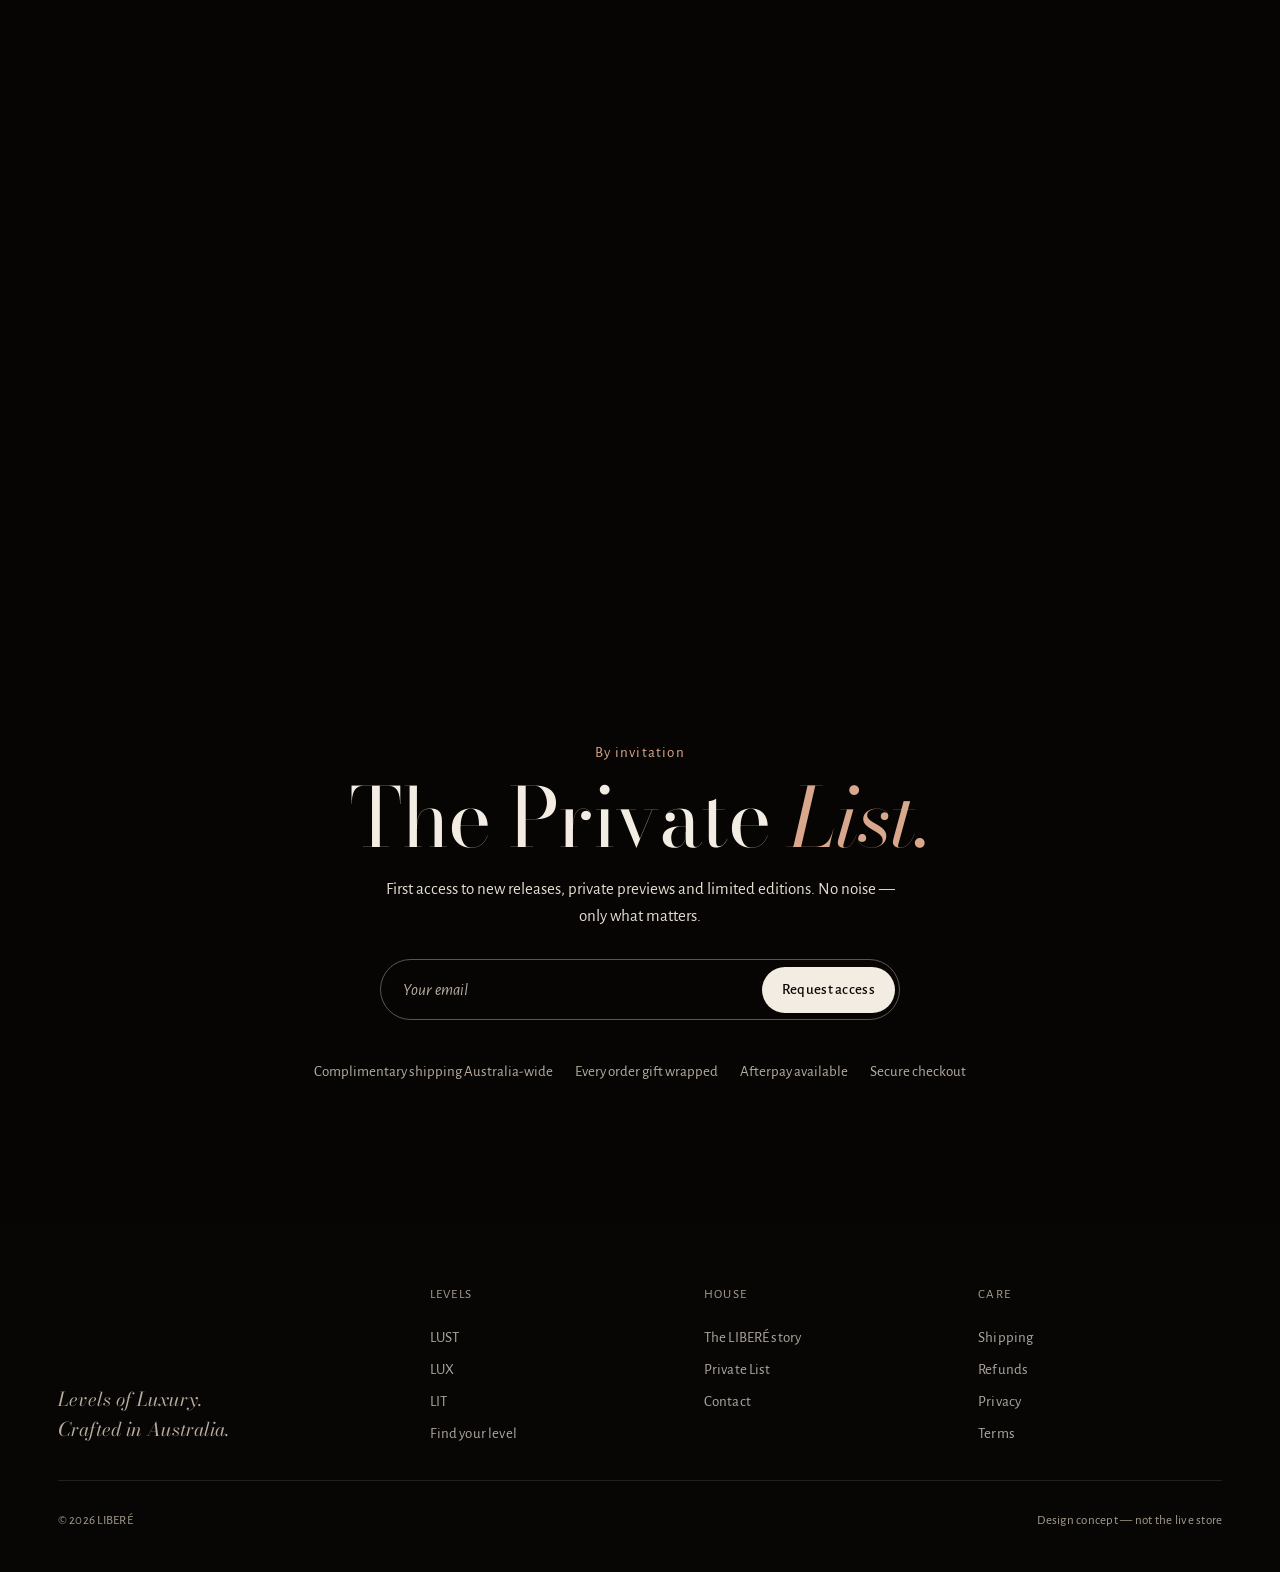
==== commit a08ac99f: "Phones: studio bottles centred by their measured position" ====
--- a/index.html
+++ b/index.html
@@ -21,8 +21,8 @@
 <link rel="preconnect" href="https://fonts.gstatic.com" crossorigin>
 <link href="https://fonts.googleapis.com/css2?family=Bodoni+Moda:ital,opsz,wght@0,6..96,400;0,6..96,500;1,6..96,400&family=Alegreya+Sans:wght@400;500;700&family=Cinzel:wght@400;500&display=swap" rel="stylesheet">
 <link rel="preload" as="image" href="https://libere.com.au/cdn/shop/files/IMG_1935_af948a53-e075-42eb-ba9a-92f4c7bffcab.jpg?v=1794709816&width=1800">
-<link rel="stylesheet" href="assets/site.css?v=1794884846">
-<link rel="stylesheet" href="assets/cinema.css?v=1794884846">
+<link rel="stylesheet" href="assets/site.css?v=1794887942">
+<link rel="stylesheet" href="assets/cinema.css?v=1794887942">
 </head>
 <body class="cine">
 
@@ -141,7 +141,7 @@
   <div><h5>Care</h5><ul><li><a href="https://libere.com.au/policies/shipping-policy" target="_blank" rel="noopener">Shipping</a></li><li><a href="https://libere.com.au/policies/refund-policy" target="_blank" rel="noopener">Refunds</a></li><li><a href="https://libere.com.au/policies/privacy-policy" target="_blank" rel="noopener">Privacy</a></li><li><a href="https://libere.com.au/policies/terms-of-service" target="_blank" rel="noopener">Terms</a></li></ul></div>
   <div class="legal"><span>© 2026 LIBERÉ</span><span>Design concept — not the live store</span></div>
 </footer>
-<script src="assets/shop.js?v=1794884846"></script>
-<script src="assets/cinema.js?v=1794884846"></script>
+<script src="assets/shop.js?v=1794887942"></script>
+<script src="assets/cinema.js?v=1794887942"></script>
 </body>
 </html>
--- a/assets/cinema.css
+++ b/assets/cinema.css
@@ -664,3 +664,11 @@
 @media (max-width:860px){.cine footer{grid-template-columns:1fr 1fr;gap:30px 20px}.cine footer .brand,.cine footer .legal{grid-column:1/-1}}
 /* header over page content: solid, so text never ghosts through it */
 .cine .nav.scrolled{background:rgba(6,5,4,.985);backdrop-filter:blur(12px);-webkit-backdrop-filter:blur(12px)}
+
+/* phones: studio shots are placed by where the bottle actually sits in the image (--sc, measured),
+   so the bottle itself is centred in the visible frame (45% down, above the words), on every phone */
+@media (max-width:860px){
+  .pdp-hero .hs.pk{display:block}
+  .pdp-hero .hs.pk img{position:absolute;left:50%;translate:-50% 0;
+    top:calc(var(--fh,56svh) * .45 - var(--fh,56svh) * .92 * var(--zoom,1) * var(--sc,.5))}
+}
